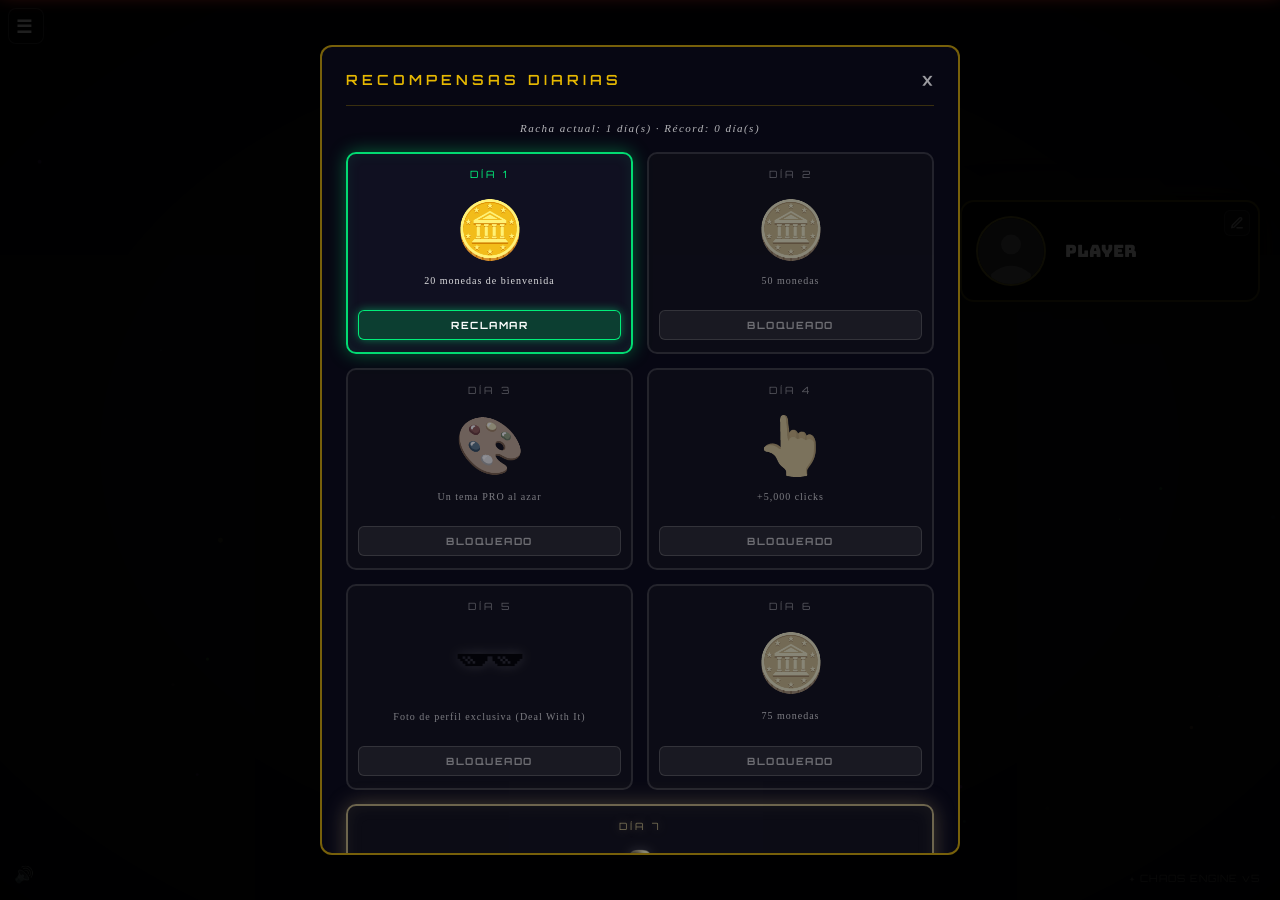
==== index.html @ d7ad72a8 "revert(pwa): vuelve el self-heal a su forma simple, mantiene guard de build-token en el SW" ====
<!DOCTYPE html>

<html lang="es"><head>

<meta charset="UTF-8">

<meta name="viewport" content="width=device-width, initial-scale=1.0">

<title>Chaos Button</title>

<link rel="preconnect" href="https://fonts.googleapis.com">

<link rel="preconnect" href="https://fonts.gstatic.com" crossorigin="">

<link href="https://fonts.googleapis.com/css2?family=Bungee&amp;family=Monoton&amp;family=Rubik+Glitch&amp;family=Sixtyfour&amp;family=Honk&amp;family=Jersey+10&amp;family=Micro+5&amp;family=Nabla&amp;family=Orbitron:wght@400;600;900&amp;family=Press+Start+2P&amp;family=Rubik+Burned&amp;family=Smooch+Sans:wght@900&amp;family=Tilt+Prism&amp;family=UnifrakturMaguntia&amp;family=Dancing+Script:wght@400;700&amp;family=Great+Vibes&amp;family=Creepster&amp;family=Bowlby+One&amp;family=Black+Ops+One&amp;display=swap" rel="stylesheet">

<link rel="stylesheet" href="styles.css?v=57-rutas-final">
<link rel="icon" href="assets/logo.jpg?v=57-rutas-final" type="image/jpeg">
<link rel="manifest" href="manifest.json">
<meta name="theme-color" content="#ff0055">
<meta name="apple-mobile-web-app-capable" content="yes">
<meta name="apple-mobile-web-app-status-bar-style" content="black-translucent">
<meta name="apple-mobile-web-app-title" content="Chaos">
<link rel="apple-touch-icon" href="assets/icons/icon-192.png">
<script>
// Self-healing SW cache: when ?v= changes, nuke old caches and unregister
// any leftover SW before registering the new one. This makes hard-refresh
// unnecessary after every deploy.
(function() {
  var CURRENT_BUILD = "57-rutas-final";  // must match the sw.js?v= below
  var savedBuild = null;
  try { savedBuild = localStorage.getItem("chaosBuildId"); } catch (e) {}
  if (savedBuild && savedBuild !== CURRENT_BUILD && "serviceWorker" in navigator) {
    navigator.serviceWorker.getRegistrations().then(function(regs) {
      regs.forEach(function(r) { r.unregister(); });
    });
    if (window.caches && caches.keys) {
      caches.keys().then(function(keys) {
        keys.forEach(function(k) { caches.delete(k); });
      });
    }
  }
  try { localStorage.setItem("chaosBuildId", CURRENT_BUILD); } catch (e) {}
})();
</script>
<script>
  if ("serviceWorker" in navigator) {
    window.addEventListener("load", function() {
        navigator.serviceWorker.register("sw.js?v=57-rutas-final", { updateViaCache: "none" }).then(function(reg) {
        console.log("[PWA] Service Worker registered:", reg.scope);

        // Aggressive update strategy: detect new SW and force activation
        function trackInstalling(worker) {
          worker.addEventListener("statechange", function() {
            if (worker.state === "installed" && navigator.serviceWorker.controller) {
              console.log("[PWA] New SW installed, sending SKIP_WAITING");
              worker.postMessage({ type: "SKIP_WAITING" });
            }
          });
        }

        if (reg.waiting) trackInstalling(reg.waiting);
        if (reg.installing) trackInstalling(reg.installing);
        reg.addEventListener("updatefound", function() {
          if (reg.installing) trackInstalling(reg.installing);
        });

        // Force check for updates every 60 seconds
        setInterval(function() { reg.update(); }, 60000);

        // Reload once the new SW has taken control
        var refreshing = false;
        navigator.serviceWorker.addEventListener("controllerchange", function() {
          if (refreshing) return;
          refreshing = true;
          console.log("[PWA] Controller changed, reloading");
          window.location.reload();
        });
      }).catch(function(err) {
        console.warn("[PWA] Service Worker registration failed:", err);
      });
    });
  }
</script>
</head>

<body>

<button id="menuToggle" aria-label="Abrir menú" aria-expanded="false" aria-controls="menuPanel">☰</button>

<div id="menuBackdrop" aria-hidden="true"></div>

<div id="menuPanel" role="dialog" aria-label="Menú principal">
  <div id="menuHeader">
    <span id="menuTitle">CHAOS</span>
    <button id="menuClose" aria-label="Cerrar menú">×</button>
  </div>
  <div id="menuList">
    <button class="menu-item menu-category" data-category="tienda" data-section="shop">
      <span class="menu-icon">🛒</span>
      <span class="menu-label">TIENDA</span>
    </button>
    <button class="menu-item menu-category" data-category="progreso" data-section="achievements">
      <span class="menu-icon">📈</span>
      <span class="menu-label">PROGRESO</span>
    </button>
    <button class="menu-item" data-section="daily-rewards">
      <span class="menu-icon">🎁</span>
      <span class="menu-label">DIARIAS</span>
      <span class="menu-state" id="menuDailyRewardsState"></span>
    </button>
    <button class="menu-item" data-section="paths">
      <span class="menu-icon">🗺️</span>
      <span class="menu-label">RUTAS</span>
      <span class="menu-state" id="menuPathsState"></span>
    </button>
    <button class="menu-item" data-section="profile">
      <span class="menu-icon">??</span>
      <span class="menu-label">PERFIL</span>
    </button>
    <button class="menu-item" data-section="info">
      <span class="menu-icon">ℹ️</span>
      <span class="menu-label">INFO</span>
    </button>
    <div id="menuSubList"></div>
  </div>
  <div id="menuFooter">
    <span id="menuStats">0 CLICKS · 0 🪙</span>
  </div>
</div>





<canvas id="particles-canvas"></canvas>

<div class="vignette"></div>



<div class="content">

  <div id="chaos100CounterWrap" class="chaos-100-counter" title="Veces que llegaste a 100% caos">

    <span id="chaos100Icon">🔥</span>

    <span id="chaos100Label">100% CAOS ALCANZADO</span>

    <span id="chaos100Number">0</span>

    <span id="chaos100Suffix">veces</span>

  </div>

  <div id="boostCounter">

    <span id="boostCounterIcon">⚡</span>

    <span id="boostCounterLabel">BOOSTS ACTIVADOS</span>

    <span id="boostCounterNumber">0</span>

  </div>

  <div id="statsRow">

    <div id="coinDisplay" class="">

      <span id="coinIcon"></span>

      <span id="coinNumber">0</span>

    </div>

    <div id="clickCounter">

      <span id="clickCounterLabel">CLICKS</span>

      <span id="clickCounterNumber">0</span>

    </div>

  </div>

  <div id="boostBarWrap">

    <div class="boost-bar-track" id="boostBarTrack">

      <div class="boost-bar-fill" id="boostBar"></div>

      <div class="boost-bar-label" id="boostBarLabel"></div>

    </div>

    <div class="boost-bar-percent" id="boostBarPercent">0%</div>

  </div>

  <div class="chaos-meter">

    <span>Caos</span>

    <div class="chaos-bar-track">

      <div class="chaos-bar-fill" id="chaosBar"></div>

    </div>

    <span id="chaosLevel">0%</span>

  </div>



  <h1 id="title">CHAOS<br>BUTTON</h1>



  <button id="chaosBtn" aria-label="Desencadenar caos">DESENCADENAR</button>



  <div id="log">Sistema estable. El caos aguarda.</div>

</div>



<div class="credits">✦ CHAOS ENGINE v5</div>



<!-- toggleUnlocked removed - now in menu -->



<div id="unlockedPanel">

  <div id="unlockedPanelTitle">FRAGMENTOS DE CONOCIMIENTO</div>

  <div id="unlockedCount">0 / 47</div>

  <div id="unlockedList"></div>

</div>



<!-- toggleShop removed - now in menu -->



<!-- toggleRoulette removed - now in menu -->



<div id="rouletteModal" class="roulette-modal">

  <div class="roulette-card">

    <button class="roulette-close" id="rouletteClose" aria-label="Cerrar ruleta">×</button>

    <div class="roulette-title">🎰 RULETA</div>

    <div class="roulette-pointer">▼</div>

    <div class="roulette-wheel-wrap">

      <svg viewBox="0 0 300 300" class="roulette-wheel" id="rouletteWheel">

        <g id="rouletteWheelInner"></g>

      </svg>

      <div class="roulette-center-logo">CHAOS</div>

    </div>

    <div class="roulette-info">

      <div class="roulette-cost"><span id="rouletteCost">50</span> 🪙</div>

      <div class="roulette-req"><span id="rouletteReq">1.5K</span> clicks mínimos</div>

    </div>

    <button class="roulette-spin-btn" id="rouletteSpinBtn" aria-label="Girar la ruleta">GIRAR</button>

    <div class="roulette-result" id="rouletteResult"></div>

  </div>

</div>



<div id="collectibleFullscreen" class="collectible-fullscreen">

  <button class="collectible-fullscreen-close" id="collectibleFullscreenClose" aria-label="Cerrar">×</button>

  <div class="collectible-fullscreen-content">

    <img class="collectible-fullscreen-img" id="collectibleFullscreenImg" alt="">

    <div class="collectible-fullscreen-name" id="collectibleFullscreenName"></div>

    <div class="collectible-fullscreen-tier" id="collectibleFullscreenTier"></div>

    <div class="collectible-fullscreen-desc" id="collectibleFullscreenDesc"></div>

  </div>

</div>



<div id="shopPanel">

  <div id="shopPanelHeader">

    <div id="shopPanelTitle">TIENDA</div>

    <div style="display:flex;align-items:center;gap:10px;">

      <div id="shopBalance"><span id="shopIcon"></span><span id="shopBalanceNum">0</span></div>

      <button id="shopClose" aria-label="Cerrar tienda">×</button>

    </div>

  </div>

  <div id="shopCategoryTitle">FOTOS DE PERFIL</div>

  <div id="shopTabs"></div>
  <div id="shopList"></div>

</div>



<!-- toggleCollection removed - now in menu -->



<!-- toggleAchievements removed - now in menu -->



<div id="collectionPanel" class="">

  <div id="collectionPanelHeader">

    <div id="collectionPanelTitle">COLECCION</div>

    <div style="display:flex;align-items:center;gap:12px;">

      <div id="collectionCount">0 / 3 · 0 / 5</div>

      <button id="collectionClose" aria-label="Cerrar colección">×</button>

    </div>

  </div>

  <div id="collectionList"></div>

</div>



<button id="soundToggle" title="Silenciar/Activar sonido" aria-label="Silenciar o activar sonido">

  <span id="soundIcon">🔊</span>

</button>



<div id="profileBar">

  <button id="profileEdit" title="Editar nombre" aria-label="Editar nombre de perfil">

    <svg width="14" height="14" viewBox="0 0 24 24" fill="none" stroke="currentColor" stroke-width="2.5" stroke-linecap="round" stroke-linejoin="round">

      <path d="M12 20h9"></path>

      <path d="M16.5 3.5a2.121 2.121 0 0 1 3 3L7 19l-4 1 1-4L16.5 3.5z"></path>

    </svg>

  </button>

  <div id="profilePhotoWrap">

    <img id="profilePhoto" alt="Foto de perfil">

  </div>

  <div id="profileInfo">

    <div id="profilePathTitle" style="display:none"></div>
    <div id="profileName" spellcheck="false" style="font-family: GameOfSquids, fantasy;">Player</div>

    <div id="profileSlogan"></div>

  </div>

</div>



<div id="factPanel">

    <div id="factTitle">FRAGMENTO DE CONOCIMIENTO</div>

  <div id="factText"></div>

</div>






<div id="boostBanner">

  <div class="boost-banner-title">⚡ BOOST x2 ⚡</div>

  <div class="boost-banner-sub" id="boostBannerSub">+25 monedas · 10 segundos</div>

</div>



<div id="repetidoMsg">REPETIDO</div>



<div id="achievementsPanel" class="">

  <div id="achievementsHeader">

    <div id="achievementsTitle">LOGROS</div>

    <div style="display:flex;align-items:center;gap:12px;">

      <div id="achievementsCount">0 / 25</div>

      <button id="achievementsClose" aria-label="Cerrar logros">&times;</button>

    </div>

  </div>

  <div id="achievementsList"></div>

</div>



<div id="achievementNotification" class="">

  <img id="achievementNotifImg" src="" alt="">

  <div id="achievementNotifInfo">

    <div id="achievementNotifTier">🥉</div>

    <div id="achievementNotifName"></div>

    <div id="achievementNotifDesc"></div>

  </div>

</div>



<script src="app.js?v=57-rutas-final" defer></script>





<div id="memoryPanel" role="dialog" aria-label="Panel de memoria">
  <div id="memoryPanelHeader">
    <span id="memoryPanelTitle">MEMORIA</span>
    <span id="memoryProgress">0 / 11</span>
    <button id="memoryPanelClose" aria-label="Cerrar memoria">×</button>
  </div>
  <div id="memoryList"></div>
</div>

<div id="memoryFragment" aria-hidden="true">
  <div id="memoryFragmentInner">
    <div id="memoryFragmentNumber">#1</div>
    <div id="memoryFragmentText"></div>
    <button id="memoryFragmentClose" aria-label="Cerrar">✕</button>
  </div>
</div>

<div id="memoryFinal" aria-hidden="true">
  <div id="memoryFinalInner">
    <div id="memoryFinalTitle">EL ÚLTIMO HUMANO</div>
    <div id="memoryFinalSubtitle">8 de 8 fragmentos encontrados</div>
    <div id="memoryFinalList"></div>
    <button id="memoryFinalClose" aria-label="Cerrar">Cerrar</button>
  </div>
</div>

<div id="infoPanel" role="dialog" aria-label="Información del creador">
  <div id="infoPanelInner">
    <div id="infoPanelHeader">
      <span id="infoPanelTitle">CHAOS BUTTON</span>
      <button id="infoPanelClose" class="panel-close" aria-label="Cerrar información">×</button>
    </div>
    <div id="infoPanelContent">
      <p class="info-greeting">¡Hola!</p>
      <p>He aquí <strong>Álvaro Ortega Castro</strong>. Esta idea solo empezó siendo un proyecto de pasatiempo; un botón que hiciera caos. Porque, amig@ mio, caos es mi forma de ser. Caos me define. Fue escalando y escalando y surgieron varios abandonos temporales, en un momento habían tantos bugs... Pero seguí. Así que, por ahora, seguiré con ideas y otros proyectos a parte.</p>
      <p>Si me demoro metiendo contenido, recuerden; nunca fue un adiós, fue un: "hasta luego, soldado"</p>
      <div class="info-credits">
        <h3>CRÉDITOS</h3>
        <p>Créditos a <strong>DeepSeek</strong> y a <strong>Minimax</strong> por hacer el código, sin ellos no hubiese juego.</p>
        <p>También a mi papá, <strong>Yarán Ortega</strong>, por dame ideas y meterme a esto del vibe-coding.</p>
        <p>Créditos a mi mamá, <strong>Mileydis Castro</strong>, por apoyarme.</p>
        <p>Por supuesto a mi familia, y también a mis neuronas, por seguir vivas.</p>
      </div>
      <p class="info-gratitude">Pero sobre todo, debo darte las gracias a ti...</p>
      <p class="info-thanks">¡Gracias por jugar Chaos Button!</p>
    </div>
  </div>
</div>

<div id="statsPanel" role="dialog" aria-label="Estadísticas">
  <div id="statsPanelInner">
    <div id="statsPanelHeader">
      <span id="statsPanelTitle">ESTADÍSTICAS</span>
      <button id="statsPanelClose" class="panel-close" aria-label="Cerrar estadísticas">×</button>
    </div>
    <div id="statsPanelContent">
      <div class="stat-row"><span class="stat-label">Clicks totales</span><span class="stat-value" id="statClicks">0</span></div>
      <div class="stat-row"><span class="stat-label">Monedas actuales</span><span class="stat-value" id="statCoinsCurrent">0</span></div>
      <div class="stat-row"><span class="stat-label">Monedas totales</span><span class="stat-value" id="statCoinsTotal">0</span></div>
      <div class="stat-row"><span class="stat-label">Boosts activados</span><span class="stat-value" id="statBoosts">0</span></div>
      <div class="stat-row"><span class="stat-label">Veces al 100% caos</span><span class="stat-value" id="statHundred">0</span></div>
      <div class="stat-row"><span class="stat-label">Logros</span><span class="stat-value" id="statAchievements">0 / 25</span></div>
      <div class="stat-row stat-trueending" id="statTrueEndingRow">
        <span class="stat-label">True Ending</span>
        <span class="stat-value" id="statTrueEnding">NO</span>
      </div>
    </div>
  </div>
</div>
<div id="bossArena" class="boss-arena-body" style="display:none">
  <div id="bossArenaRoot">
    <div id="bossArenaHeader">
      <div id="bossName">BOSS</div>
      <div id="bossTimer">25</div>
    </div>
    <div id="bossHpBar">
      <div id="bossHpFill"></div>
      <div id="bossHpText">0 / 0</div>
    </div>
    <div id="bossImageWrap">
      <img id="bossImage" src="assets/boss.jpg" alt="Chaos God">
      <div id="bossImageOverlay"></div>
    </div>
    <button id="bossAttackBtn" aria-label="Atacar">
      <span id="bossAttackText">CLIQUEÁ PARA ATACAR</span>
    </button>
    <div id="bossMessage"></div>
    <div id="bossWeapons" class="boss-weapons"></div>
  </div>
  <audio id="bossMusic" loop preload="auto"></audio>
</div>
<script src="boss.js?v=57-rutas-final" defer></script>

<div id="collectiblesPanel" role="dialog" aria-label="Coleccionables">
  <div id="collectiblesPanelInner">
    <div id="collectiblesPanelHeader">
      <span id="collectiblesPanelTitle">COLECCIONABLES</span>
      <button id="collectiblesPanelClose" class="panel-close" aria-label="Cerrar coleccionables">×</button>
    </div>
    <div id="collectiblesPanelContent"></div>
  </div>
</div>

<div id="arsenalPanel" role="dialog" aria-label="Arsenal">
  <div id="arsenalPanelInner">
    <div id="arsenalPanelHeader">
      <span id="arsenalPanelTitle">ARSENAL</span>
      <button id="arsenalPanelClose" class="panel-close" aria-label="Cerrar arsenal">×</button>
    </div>
    <div id="arsenalPanelContent"></div>
  </div>
</div>

<div id="dailyRewardsPanel" role="dialog" aria-label="Recompensas diarias">
  <div id="dailyRewardsPanelInner">
    <div id="dailyRewardsPanelHeader">
      <span id="dailyRewardsPanelTitle">RECOMPENSAS DIARIAS</span>
      <button id="dailyRewardsPanelClose" class="panel-close" aria-label="Cerrar recompensas diarias">×</button>
    </div>
    <div id="dailyRewardsStreakInfo"></div>
    <div id="dailyRewardsGrid" class="daily-rewards-grid"></div>
  </div>
</div>

<div id="pathsPanel" role="dialog" aria-label="Rutas">
  <div id="pathsPanelInner">
    <div id="pathsPanelHeader">
      <span id="pathsPanelTitle">RUTAS</span>
      <button id="pathsPanelClose" class="panel-close" aria-label="Cerrar rutas">×</button>
    </div>
    <div id="pathsXpBar"></div>
    <div id="pathsList"></div>
  </div>
</div>
</body></html>
---- styles.css ----
﻿
  @font-face {
    font-family: 'KittyKatt';
    src: url('assets/fonts/KittyKatt.ttf') format('truetype');
    font-display: swap;
  }
  @font-face {
    font-family: 'StrangerThings';
    src: url('assets/fonts/StrangerThings-Outlined.ttf') format('truetype');
    font-display: swap;
  }
  @font-face {
    font-family: 'BenguiatBold';
    src: url('assets/fonts/Benguiat-Bold.ttf') format('truetype');
    font-display: swap;
  }
  @font-face {
    font-family: 'GameOfSquids';
    src: url('assets/fonts/GameOfSquids.ttf') format('truetype');
    font-display: swap;
  }
  *, *::before, *::after { box-sizing: border-box; }

  /* ========================= */
  /* THEME VARIABLES            */
  /* ========================= */
  :root {
    /* Primary palette - used for buttons, headings, accents */
    --primary: #ff0055;
    --primary-rgb: 255, 0, 85;
    --secondary: #ffcc00;
    --secondary-rgb: 255, 204, 0;
    --accent: #00ff88;
    --accent-rgb: 0, 255, 136;

    /* Backgrounds */
    --bg-dark: #0a0a0f;
    --bg-dark-rgb: 10, 10, 15;
    --bg-deep: rgba(0, 0, 0, 0.85);
    --bg-deep-rgb: 0, 0, 0;

    /* Glows */
    --glow-primary: rgba(var(--secondary-rgb), 0.4);
    --glow-secondary: rgba(255, 0, 85, 0.6);

    /* Text */
    --text-primary: white;
    --text-muted: rgba(255, 255, 255, 0.6);
    --text-dim: rgba(255, 255, 255, 0.3);

    /* Borders */
    --border-subtle: rgba(255, 255, 255, 0.1);
    --border-accent: rgba(var(--secondary-rgb), 0.2);

    /* Button gradient - CAOS theme is full rainbow */
    --button-gradient: linear-gradient(90deg, #ff0055, #ffcc00, #00ff88, #aa00ff, #ff0055);

    /* Special: theme tier (0 = free, 1 = 10 coins, 2 = 50 coins "pro") */
    --theme-tier: 0;
  }

  /* ========================= */
  /* THEME: CAOS (default)      */
  /* ========================= */
  /* (uses :root defaults above) */

  /* ========================= */
  /* THEME: MATRIX               */
  /* ========================= */
  [data-theme="matrix"] {
    --primary: #00ff41;
    --primary-rgb: 0, 255, 65;
    --secondary: #003b00;
    --secondary-rgb: 0, 59, 0;
    --accent: #00cc33;
    --accent-rgb: 0, 204, 51;
    --bg-dark: #000000;
    --bg-dark-rgb: 0, 0, 0;
    --bg-deep: rgba(0, 0, 0, 0.92);
    --glow-primary: rgba(0, 255, 65, 0.45);
    --glow-secondary: rgba(0, 255, 65, 0.6);
    --text-primary: #00ff41;
    --text-muted: rgba(0, 255, 65, 0.7);
    --text-dim: rgba(0, 255, 65, 0.4);
    --border-subtle: rgba(0, 255, 65, 0.15);
    --border-accent: rgba(0, 255, 65, 0.35);
    
    --button-gradient: linear-gradient(90deg, #00ff41, #003b00, #00cc33, #003b00, #00ff41);
    --theme-tier: 1;
  }

  /* ========================= */
  /* THEME: HELLFIRE             */
  /* ========================= */
  [data-theme="hellfire"] {
    --primary: #ff3300;
    --primary-rgb: 255, 51, 0;
    --secondary: #ff9900;
    --secondary-rgb: 255, 153, 0;
    --accent: #ffcc00;
    --accent-rgb: 255, 204, 0;
    --bg-dark: #1a0500;
    --bg-dark-rgb: 26, 5, 0;
    --bg-deep: rgba(20, 5, 0, 0.92);
    --glow-primary: rgba(255, 51, 0, 0.5);
    --glow-secondary: rgba(255, 153, 0, 0.55);
    --text-primary: #ffe5cc;
    --text-muted: rgba(255, 153, 0, 0.7);
    --text-dim: rgba(255, 153, 0, 0.4);
    --border-subtle: rgba(255, 80, 0, 0.15);
    --border-accent: rgba(255, 80, 0, 0.35);
    
    --button-gradient: linear-gradient(90deg, #ff3300, #ff9900, #ffcc00, #ff9900, #ff3300);
    --theme-tier: 1;
  }

  /* ========================= */
  /* THEME: OCEAN                */
  /* ========================= */
  [data-theme="ocean"] {
    --primary: #39cccc;
    --primary-rgb: 57, 204, 204;
    --secondary: #0074d9;
    --secondary-rgb: 0, 116, 217;
    --accent: #7fdbff;
    --accent-rgb: 127, 219, 255;
    --bg-dark: #001f3f;
    --bg-dark-rgb: 0, 31, 63;
    --bg-deep: rgba(0, 20, 40, 0.92);
    --glow-primary: rgba(57, 204, 204, 0.45);
    --glow-secondary: rgba(0, 116, 217, 0.55);
    --text-primary: #e0f7ff;
    --text-muted: rgba(127, 219, 255, 0.7);
    --text-dim: rgba(127, 219, 255, 0.4);
    --border-subtle: rgba(57, 204, 204, 0.15);
    --border-accent: rgba(57, 204, 204, 0.35);
    
    --button-gradient: linear-gradient(90deg, #39cccc, #001f3f, #7fdbff, #001f3f, #39cccc);
    --theme-tier: 1;
  }

  /* ========================= */
  /* THEME: TOXIC                */
  /* ========================= */
  [data-theme="toxic"] {
    --primary: #ccff00;
    --primary-rgb: 204, 255, 0;
    --secondary: #76ff03;
    --secondary-rgb: 118, 255, 3;
    --accent: #ffff00;
    --accent-rgb: 255, 255, 0;
    --bg-dark: #0a1500;
    --bg-dark-rgb: 10, 21, 0;
    --bg-deep: rgba(10, 21, 0, 0.92);
    --glow-primary: rgba(204, 255, 0, 0.45);
    --glow-secondary: rgba(118, 255, 3, 0.55);
    --text-primary: #f0ffd0;
    --text-muted: rgba(204, 255, 0, 0.7);
    --text-dim: rgba(204, 255, 0, 0.4);
    --border-subtle: rgba(204, 255, 0, 0.15);
    --border-accent: rgba(204, 255, 0, 0.35);
    
    --button-gradient: linear-gradient(90deg, #ccff00, #76ff03, #ffff00, #76ff03, #ccff00);
    --theme-tier: 1;
  }

  /* ========================= */
  /* THEME: CYBERPUNK            */
  /* ========================= */
  [data-theme="cyberpunk"] {
    --primary: #ff00ff;
    --primary-rgb: 255, 0, 255;
    --secondary: #00ffff;
    --secondary-rgb: 0, 255, 255;
    --accent: #ffeb3b;
    --accent-rgb: 255, 235, 59;
    --bg-dark: #0a0014;
    --bg-dark-rgb: 10, 0, 20;
    --bg-deep: rgba(15, 0, 25, 0.92);
    --glow-primary: rgba(255, 0, 255, 0.5);
    --glow-secondary: rgba(0, 255, 255, 0.55);
    --text-primary: #ffffff;
    --text-muted: rgba(255, 0, 255, 0.7);
    --text-dim: rgba(0, 255, 255, 0.5);
    --border-subtle: rgba(255, 0, 255, 0.15);
    --border-accent: rgba(255, 0, 255, 0.35);
    
    --button-gradient: linear-gradient(90deg, #ff00ff, #00ffff, #ffeb3b, #00ffff, #ff00ff);
    --theme-tier: 1;
  }

  /* ========================= */
  /* THEME: SUNSET               */
  /* ========================= */
  [data-theme="sunset"] {
    --primary: #ff6b35;
    --primary-rgb: 255, 107, 53;
    --secondary: #ff2975;
    --secondary-rgb: 255, 41, 117;
    --accent: #ffb627;
    --accent-rgb: 255, 182, 39;
    --bg-dark: #2a0a1f;
    --bg-dark-rgb: 42, 10, 31;
    --bg-deep: rgba(35, 10, 25, 0.92);
    --glow-primary: rgba(255, 107, 53, 0.5);
    --glow-secondary: rgba(255, 41, 117, 0.5);
    --text-primary: #ffe5d0;
    --text-muted: rgba(255, 182, 39, 0.7);
    --text-dim: rgba(255, 107, 53, 0.4);
    --border-subtle: rgba(255, 107, 53, 0.15);
    --border-accent: rgba(255, 107, 53, 0.35);
    
    --button-gradient: linear-gradient(90deg, #ff6b35, #ff2975, #ffb627, #ff2975, #ff6b35);
    --theme-tier: 1;
  }

  /* ========================= */
  /* THEME: VOID (PRO - 50 coins) */
  /* ========================= */
  [data-theme="void"] {
    --primary: #b026ff;
    --primary-rgb: 176, 38, 255;
    --secondary: #00f0ff;
    --secondary-rgb: 0, 240, 255;
    --accent: #ff00aa;
    --accent-rgb: 255, 0, 170;
    --bg-dark: #050008;
    --bg-dark-rgb: 5, 0, 8;
    --bg-deep: rgba(10, 0, 20, 0.95);
    --glow-primary: rgba(176, 38, 255, 0.6);
    --glow-secondary: rgba(0, 240, 255, 0.55);
    --text-primary: #e0d0ff;
    --text-muted: rgba(0, 240, 255, 0.75);
    --text-dim: rgba(176, 38, 255, 0.45);
    --border-subtle: rgba(176, 38, 255, 0.2);
    --border-accent: rgba(176, 38, 255, 0.5);
    
    --button-gradient: linear-gradient(90deg, #b026ff, #00f0ff, #ff00aa, #00f0ff, #b026ff);
    --theme-tier: 2;
  }

  /* ========================= */
  /* THEME: GOLD RUSH (PRO)      */
  /* ========================= */
  [data-theme="gold"] {
    --primary: #ffd700;
    --primary-rgb: 255, 215, 0;
    --secondary: #ffaa00;
    --secondary-rgb: 255, 170, 0;
    --accent: #fff8b0;
    --accent-rgb: 255, 248, 176;
    --bg-dark: #1a0f00;
    --bg-dark-rgb: 26, 15, 0;
    --bg-deep: rgba(25, 15, 0, 0.92);
    --glow-primary: rgba(var(--secondary-rgb), 0.6);
    --glow-secondary: rgba(255, 170, 0, 0.5);
    --text-primary: #fff8dc;
    --text-muted: rgba(var(--secondary-rgb), 0.75);
    --text-dim: rgba(255, 170, 0, 0.45);
    --border-subtle: rgba(var(--secondary-rgb), 0.2);
    --border-accent: rgba(var(--secondary-rgb), 0.5);
    
    --button-gradient: linear-gradient(90deg, #ffd700, #ffaa00, #fff8b0, #ffaa00, #ffd700);
    --theme-tier: 2;
  }

  /* ========================= */
  /* THEME: BLOOD MOON (PRO)     */
  /* ========================= */
  [data-theme="blood"] {
    --primary: #dc143c;
    --primary-rgb: 220, 20, 60;
    --secondary: #8b0000;
    --secondary-rgb: 139, 0, 0;
    --accent: #ff1744;
    --accent-rgb: 255, 23, 68;
    --bg-dark: #0a0000;
    --bg-dark-rgb: 10, 0, 0;
    --bg-deep: rgba(20, 0, 0, 0.95);
    --glow-primary: rgba(220, 20, 60, 0.65);
    --glow-secondary: rgba(139, 0, 0, 0.6);
    --text-primary: #ffe0e0;
    --text-muted: rgba(255, 23, 68, 0.75);
    --text-dim: rgba(139, 0, 0, 0.5);
    --border-subtle: rgba(220, 20, 60, 0.2);
    --border-accent: rgba(220, 20, 60, 0.5);

    --button-gradient: linear-gradient(90deg, #dc143c, #8b0000, #ff1744, #8b0000, #dc143c);
    --theme-tier: 2;
  }

  /* ========================= */
  /* THEME: NEON (PRO - RUTA II)  */
  /* ========================= */
  [data-theme="neon"] {
    --primary: #ff00e5;
    --primary-rgb: 255, 0, 229;
    --secondary: #00ffe0;
    --secondary-rgb: 0, 255, 224;
    --accent: #ffea00;
    --accent-rgb: 255, 234, 0;
    --bg-dark: #04010a;
    --bg-dark-rgb: 4, 1, 10;
    --bg-deep: rgba(12, 0, 24, 0.95);
    --glow-primary: rgba(255, 0, 229, 0.65);
    --glow-secondary: rgba(0, 255, 224, 0.6);
    --text-primary: #ffe6fb;
    --text-muted: rgba(0, 255, 224, 0.8);
    --text-dim: rgba(255, 0, 229, 0.5);
    --border-subtle: rgba(255, 0, 229, 0.2);
    --border-accent: rgba(0, 255, 224, 0.5);

    --button-gradient: linear-gradient(90deg, #ff00e5, #00ffe0, #ffea00, #00ffe0, #ff00e5);
    --theme-tier: 2;
  }

  /* ========================= */
  /* THEME: GLITCH (PRO - RUTA IV) */
  /* ========================= */
  [data-theme="glitch"] {
    --primary: #00ff9d;
    --primary-rgb: 0, 255, 157;
    --secondary: #ff00ff;
    --secondary-rgb: 255, 0, 255;
    --accent: #00e5ff;
    --accent-rgb: 0, 229, 255;
    --bg-dark: #00110a;
    --bg-dark-rgb: 0, 17, 10;
    --bg-deep: rgba(0, 20, 14, 0.95);
    --glow-primary: rgba(0, 255, 157, 0.6);
    --glow-secondary: rgba(255, 0, 255, 0.55);
    --text-primary: #dcffe9;
    --text-muted: rgba(255, 0, 255, 0.8);
    --text-dim: rgba(0, 255, 157, 0.45);
    --border-subtle: rgba(0, 255, 157, 0.2);
    --border-accent: rgba(255, 0, 255, 0.5);

    --button-gradient: linear-gradient(90deg, #00ff9d, #ff00ff, #00e5ff, #ff00ff, #00ff9d);
    --theme-tier: 2;
  }

  /* ========================= */
  /* THEME: PRECIPITACION (RUTA IV) */
  /* ========================= */
  [data-theme="precipitacion"] {
    --primary: #4fc3f7;
    --primary-rgb: 79, 195, 247;
    --secondary: #0288d1;
    --secondary-rgb: 2, 136, 209;
    --accent: #b3e5fc;
    --accent-rgb: 179, 229, 252;
    --bg-dark: #001018;
    --bg-dark-rgb: 0, 16, 24;
    --bg-deep: rgba(0, 18, 28, 0.95);
    --glow-primary: rgba(79, 195, 247, 0.6);
    --glow-secondary: rgba(2, 136, 209, 0.5);
    --text-primary: #e1f5fe;
    --text-muted: rgba(179, 229, 252, 0.8);
    --text-dim: rgba(79, 195, 247, 0.45);
    --border-subtle: rgba(79, 195, 247, 0.2);
    --border-accent: rgba(2, 136, 209, 0.5);

    --button-gradient: linear-gradient(90deg, #4fc3f7, #0288d1, #b3e5fc, #0288d1, #4fc3f7);
    --theme-tier: 2;
  }

  /* Visible focus ring for keyboard users (a11y). Do not remove unless replaced with an equivalent custom ring. */
  :focus-visible {
    outline: 2px solid rgba(var(--secondary-rgb), 0.9);
    outline-offset: 2px;
    border-radius: 4px;
  }

  body {
    margin: 0;
    height: 100vh;
    display: flex;
    flex-direction: column;
    justify-content: center;
    align-items: center;
    background: var(--bg-dark);
    color: var(--text-primary);
    overflow: hidden;
    position: relative;
    transition: background 0.3s ease;
    font-family: "Orbitron", monospace;
  }

  #particles-canvas {
    position: fixed; top: 0; left: 0;
    width: 100%; height: 100%;
    z-index: 0; pointer-events: none;
  }

  .vignette {
    position: fixed; top: 0; left: 0;
    width: 100%; height: 100%;
    z-index: 1; pointer-events: none;
    background: radial-gradient(ellipse at center, transparent 50%, rgba(0,0,0,0.7) 100%);
  }

  .content {
    position: relative; z-index: 2;
    display: flex; flex-direction: column;
    align-items: center; gap: 24px;
  }

  .chaos-meter {
    display: flex;
    align-items: center;
    justify-content: center;
    gap: 10px;
    font-size: 12px;
    letter-spacing: 2px;
    text-transform: uppercase;
    opacity: 0.5;
    transition: opacity 0.3s;
    width: min(90vw, 320px);
    max-width: 100%;
    box-sizing: border-box;
  }
  .chaos-meter:hover { opacity: 1; }

  .chaos-bar-track {
    flex: 1 1 auto;
    min-width: 0;
    height: 8px;
    background: rgba(255,255,255,0.12);
    border-radius: 4px;
    overflow: hidden;
    position: relative;
  }
  .chaos-bar-fill {
    height: 100%;
    width: 0%;
    min-width: 0;
    border-radius: 4px;
    background: linear-gradient(90deg, var(--accent), var(--secondary), var(--primary), var(--secondary));
    transition: width 0.3s ease;
    display: block;
    position: relative;
    overflow: hidden;
  }
  /* The chaos level text and "Caos" label need explicit min-width: 0 in flex */
  .chaos-meter > span {
    flex-shrink: 0;
    min-width: 0;
  }

  h1 {
    margin: 0;
    font-size: clamp(2rem, 8vw, 5rem);
    text-align: center;
    transition: all 0.3s ease;
    text-shadow: 0 0 20px currentColor, 0 0 40px currentColor;
    cursor: default; line-height: 1.2;
  }

  h1.glitching { animation: glitchText 0.2s ease 2; }
  @keyframes glitchText {
    0% { transform: translate(0); }
    25% { transform: translate(-4px, 2px) skewX(6deg); }
    50% { transform: translate(4px, -2px) skewX(-4deg); }
    75% { transform: translate(-2px, -2px) skewX(3deg); }
    100% { transform: translate(0); }
  }

  button {
    padding: 20px 48px;
    font-size: 18px;
    font-family: "Orbitron", monospace;
    border: 2px solid rgba(255,255,255,0.3);
    border-radius: 12px;
    cursor: pointer;
    color: white;
    font-weight: 900;
    text-transform: uppercase;
    letter-spacing: 4px;
    user-select: none;
    position: relative; z-index: 1;
    background: var(--button-gradient, linear-gradient(90deg, var(--primary), var(--secondary), var(--accent), var(--secondary), var(--primary)));
    background-size: 300% 100%;
    animation: rgbShift 2s linear infinite;
    transition: transform 0.15s ease, box-shadow 0.15s ease;
  }
  @keyframes rgbShift {
    0% { background-position: 0% 50%; }
    100% { background-position: 300% 50%; }
  }
  button:hover { transform: scale(1.05); box-shadow: 0 0 40px var(--primary); }
  button:active { transform: scale(0.95); }

  #log {
    max-width: 500px; text-align: center;
    font-size: 14px; opacity: 0.6;
    transition: all 0.3s ease; line-height: 1.6;
    min-height: 44px; padding: 8px 16px;
    border-radius: 8px;
    background: rgba(255,255,255,0.03);
    border: 1px solid rgba(255,255,255,0.05);
  }
  #log.panicked { animation: logPanic 0.12s ease 4; }
  @keyframes logPanic {
    0%, 100% { transform: translateX(0); }
    25% { transform: translateX(-5px); }
    75% { transform: translateX(5px); }
  }

  .screen-shake { animation: shake 0.15s ease; }
  @keyframes shake {
    0%, 100% { transform: translate(0, 0); }
    20% { transform: translate(-4px, 3px); }
    40% { transform: translate(4px, -3px); }
    60% { transform: translate(-3px, -3px); }
    80% { transform: translate(3px, 3px); }
  }

  .chromatic-aberration { animation: chromaticShift 0.12s ease 3; }
  @keyframes chromaticShift {
    0%, 100% { text-shadow: 2px 0 var(--primary), -2px 0 var(--secondary); }
    50% { text-shadow: -3px 0 var(--primary), 3px 0 var(--secondary), 0 0 30px currentColor; }
  }

  .chaos-symbol {
    position: fixed; z-index: 3; pointer-events: none;
    font-size: 28px; opacity: 0;
    animation: floatUp 1.2s ease-out forwards;
  }
  @keyframes floatUp {
    0% { opacity: 1; transform: translateY(0) scale(0.5) rotate(0deg); filter: blur(0); }
    100% { opacity: 0; transform: translateY(-150px) scale(1.2) rotate(540deg); filter: blur(3px); }
  }

  .credits {
    position: fixed; bottom: 16px; right: 20px; z-index: 2;
    font-size: 10px; opacity: 0.25; letter-spacing: 1px;
    font-family: "Orbitron", monospace; transition: opacity 0.3s;
  }
.credits:hover { opacity: 0.7; }

/* ========================= */
/* FACT PANEL */
/* ========================= */

#factPanel {
  position: fixed;
  bottom: 30px;
  left: 30px;
  width: min(420px, 80vw);
  background: rgba(0,0,0,0.82);
  backdrop-filter: blur(10px);
  border: 2px solid rgba(255,255,255,0.15);
  border-radius: 18px;
  padding: 18px;
  z-index: 9999;
  color: white;
  box-shadow: 0 0 20px rgba(0,0,0,0.6), 0 0 40px rgba(255,255,255,0.08);
  transition: opacity 0.5s ease, transform 0.5s ease, visibility 0s 0.5s;
  opacity: 0;
  transform: translateY(20px);
  pointer-events: none;
  visibility: hidden;
}
#factPanel.visible {
  opacity: 1;
  transform: translateY(0);
  visibility: visible;
  transition: opacity 0.5s ease, transform 0.5s ease, visibility 0s 0s;
}
#factTitle {
  font-size: 12px;
  letter-spacing: 3px;
  opacity: 0.5;
  margin-bottom: 10px;
  font-family: "Orbitron", monospace;
}
#factText {
  font-size: 17px;
  line-height: 1.5;
  font-weight: bold;
  text-shadow: 0 0 8px rgba(255,255,255,0.15);
}
@media (max-width: 600px) {
  #factPanel {
    left: 50%;
    transform: translateX(-50%) translateY(20px);
    width: 90vw;
    bottom: 20px;
  }
  #factPanel.visible {
    transform: translateX(-50%) translateY(0);
  }
  #factText { font-size: 15px; }
}

/* ========================= */
/* UNLOCKED FACTS SIDEBAR */
/* ========================= */

#unlockedPanel {
  position: fixed;
  top: 0;
  right: 0;
  width: 280px;
  height: 100vh;
  background: rgba(0,0,0,0.75);
  backdrop-filter: blur(8px);
  border-left: 2px solid rgba(255,255,255,0.1);
  z-index: 500;
  overflow-y: auto;
  padding: 20px 16px;
  transform: translateX(100%);
  transition: transform 0.4s ease;
}
#unlockedPanel.open {
  transform: translateX(0);
}
#unlockedPanelTitle {
  font-size: 11px;
  letter-spacing: 3px;
  text-transform: uppercase;
  opacity: 0.4;
  margin-bottom: 16px;
  font-family: "Orbitron", monospace;
}
.unlocked-item {
  font-size: 12px;
  line-height: 1.5;
  margin-bottom: 12px;
  padding: 10px 12px;
  background: rgba(255,255,255,0.04);
  border-radius: 8px;
  border-left: 3px solid rgba(255,255,255,0.15);
  opacity: 0;
  transform: translateX(20px);
  transition: opacity 0.4s ease, transform 0.4s ease;
}
.unlocked-item.show {
  opacity: 0.85;
  transform: translateX(0);
}
.unlocked-item.knowledge-empty {
  opacity: 0.5;
  transform: none;
  font-style: italic;
  font-family: Georgia, serif;
  border-left-color: rgba(var(--secondary-rgb), 0.4);
  text-align: center;
  padding: 20px 14px;
}
#toggleUnlocked {
  position: fixed;
  top: 20px;
  right: 20px;
  z-index: 501;
  background: rgba(0,0,0,0.6);
  border: 1px solid rgba(255,255,255,0.2);
  border-radius: 8px;
  color: white;
  font-family: "Orbitron", monospace;
  font-size: 10px;
  letter-spacing: 2px;
  padding: 8px 14px;
  cursor: pointer;
  transition: all 0.2s ease;
}
#toggleUnlocked:hover {
  background: rgba(255,255,255,0.1);
  border-color: rgba(255,255,255,0.4);
}

#toggleCollection {
  position: fixed;
  top: 60px;
  right: 20px;
  z-index: 501;
  background: rgba(0,0,0,0.6);
  border: 1px solid rgba(255,255,255,0.2);
  border-radius: 8px;
  color: white;
  font-family: "Orbitron", monospace;
  font-size: 10px;
  letter-spacing: 2px;
  padding: 8px 14px;
  cursor: pointer;
  transition: all 0.2s ease;
}
#toggleCollection:hover {
  background: rgba(255,255,255,0.1);
  border-color: rgba(255,255,255,0.4);
}

#unlockedCount {
  font-size: 10px;
  opacity: 0.5;
  margin-bottom: 14px;
  font-family: "Orbitron", monospace;
  letter-spacing: 1px;
}

@media (max-width: 768px) {
  #unlockedPanel { width: 220px; }
}

/* ========================= */
/* COLLECTION PANEL */
/* ========================= */

#collectionPanel {
  position: fixed;
  bottom: 0;
  left: 0;
  right: 0;
  height: 280px;
  background: rgba(0,0,0,0.82);
  backdrop-filter: blur(10px);
  border-top: 2px solid rgba(255,255,255,0.12);
  z-index: 500;
  padding: 16px 24px;
  transform: translateY(100%);
  transition: transform 0.4s ease;
  display: flex;
  flex-direction: column;
}
#collectionPanel.open {
  transform: translateY(0);
}
#collectionPanelHeader {
  display: flex;
  justify-content: space-between;
  align-items: center;
  margin-bottom: 14px;
}
#collectionPanelTitle {
  font-size: 11px;
  letter-spacing: 3px;
  text-transform: uppercase;
  opacity: 0.4;
  font-family: "Orbitron", monospace;
}
#collectionCount {
  font-size: 11px;
  opacity: 0.5;
  font-family: "Orbitron", monospace;
  letter-spacing: 1px;
}
#collectionList {
  display: flex;
  flex-direction: column;
  gap: 12px;
  overflow-y: auto;
  overflow-x: hidden;
  flex: 1;
  align-items: stretch;
  padding-right: 4px;
}
.collection-videos-row,
.collection-collectibles-row {
  display: flex;
  flex-wrap: wrap;
  gap: 14px;
  width: 100%;
}
.collection-empty-row {
  font-size: 10px;
  color: rgba(255, 255, 255, 0.4);
  font-style: italic;
  padding: 6px 0;
}
.collection-item {
  flex-shrink: 0;
  width: 120px;
  cursor: pointer;
  border-radius: 10px;
  overflow: hidden;
  border: 2px solid rgba(255,255,255,0.1);
  transition: transform 0.2s ease, border-color 0.2s ease;
  background: rgba(255,255,255,0.05);
}
.collection-item:hover {
  transform: scale(1.05);
  border-color: rgba(255,255,255,0.4);
}
.collection-item video,
.collection-item img {
  width: 100%;
  height: 80px;
  object-fit: cover;
  display: block;
}
.collection-item-name {
  font-size: 9px;
  letter-spacing: 1px;
  text-align: center;
  padding: 6px 4px;
  opacity: 0.6;
  font-family: "Orbitron", monospace;
  color: white;
  background: rgba(0,0,0,0.5);
}

.collection-section-header {
  width: 100%;
  flex-shrink: 0;
  font-family: 'Bungee', cursive;
  font-size: 11px;
  letter-spacing: 2px;
  color: rgba(255, 200, 80, 0.85);
  text-shadow: 0 0 6px rgba(255, 200, 80, 0.4);
  padding: 12px 0 4px;
  border-bottom: 1px solid rgba(255, 200, 80, 0.2);
  margin-bottom: 8px;
}
.collection-section-header:first-child { padding-top: 4px; }

.collection-empty {
  width: 100%;
  font-size: 10px;
  color: rgba(255, 255, 255, 0.4);
  font-style: italic;
  text-align: center;
  padding: 12px 0;
}

.collectible-item.locked { cursor: default; opacity: 0.55; }
.collectible-item.owned { cursor: pointer; }

.collection-collectible-img-wrap {
  position: relative;
  width: 100%;
  height: 80px;
  background: rgba(0, 0, 0, 0.5);
  display: flex;
  align-items: center;
  justify-content: center;
  overflow: hidden;
}

.collection-collectible-img {
  width: 100%;
  height: 100%;
  object-fit: cover;
}

.collection-collectible-lock {
  font-size: 32px;
  opacity: 0.5;
  filter: grayscale(0.8);
}

.collection-collectible-tier-border {
  position: absolute;
  inset: 0;
  border: 2px solid transparent;
  pointer-events: none;
  border-radius: 8px;
}
.tier-common   { border-color: rgba(255, 193, 7, 0.5); }
.tier-rare     { border-color: rgba(206, 147, 216, 0.5); }
.tier-mythic   { border-color: rgba(255, 82, 82, 0.5); }
.tier-epic     { border-color: rgba(33, 150, 243, 0.6); }
.tier-legendary{ border-color: rgba(var(--secondary-rgb), 0.7); box-shadow: 0 0 10px rgba(var(--secondary-rgb), 0.3); }
.tier-jackpot  { border-color: rgba(255, 87, 34, 0.8); box-shadow: 0 0 12px rgba(255, 87, 34, 0.5); }
#collectionClose {
  background: none;
  border: none;
  color: white;
  font-size: 20px;
  cursor: pointer;
  opacity: 0.5;
  padding: 0;
  line-height: 1;
  transition: opacity 0.2s;
}
#collectionClose:hover { opacity: 1; }

/* ========================= */
/* SOUND TOGGLE */
/* ========================= */

#soundToggle {
  position: fixed;
  bottom: 12px;
  left: 12px;
  width: 28px;
  height: 28px;
  border-radius: 50%;
  background: transparent;
  border: none;
  cursor: pointer;
  z-index: 1000;
  display: flex;
  align-items: center;
  justify-content: center;
  padding: 0;
  opacity: 0.5;
  transition: opacity 0.2s ease, transform 0.15s ease;
  font-family: inherit;
  filter: grayscale(0.4);
}
#soundToggle:hover {
  opacity: 1;
  transform: scale(1.1);
  filter: grayscale(0);
}
#soundToggle:active {
  transform: scale(0.92);
}
#soundToggle.muted {
  opacity: 0.4;
}
#soundIcon {
  display: inline-block;
  line-height: 1;
  font-size: 16px;
}

/* ========================= */
/* PROFILE BAR (Fase 8) */
/* ========================= */

#profileBar {
  position: fixed;
  top: 200px;
  right: 20px;
  width: 300px;
  background: rgba(0, 0, 0, 0.82);
  backdrop-filter: blur(10px);
  -webkit-backdrop-filter: blur(10px);
  border: 2px solid rgba(255, 235, 59, 0.25);
  border-radius: 14px;
  padding: 14px 16px 14px 14px;
  display: flex;
  align-items: center;
  gap: 14px;
  z-index: 100;
  box-shadow: 0 0 30px rgba(0, 0, 0, 0.5), 0 0 60px rgba(255, 235, 59, 0.05);
  transition: border-color 0.3s ease, box-shadow 0.3s ease;
}

#profileBar:hover {
  border-color: rgba(255, 235, 59, 0.5);
  box-shadow: 0 0 30px rgba(0, 0, 0, 0.5), 0 0 50px rgba(255, 235, 59, 0.12);
}
#profileBar.pulse-attention {
  animation: profileBarPulse 1.2s ease;
}
@keyframes profileBarPulse {
  0%   { transform: scale(1); }
  20%  { transform: scale(1.08); border-color: rgba(255, 235, 59, 0.9); }
  40%  { transform: scale(0.98); }
  60%  { transform: scale(1.05); }
  100% { transform: scale(1); }
}

#profileEdit {
  position: absolute;
  top: 8px;
  right: 8px;
  background: rgba(255, 255, 255, 0.05);
  border: 1px solid rgba(255, 255, 255, 0.1);
  border-radius: 6px;
  color: rgba(255, 255, 255, 0.5);
  cursor: pointer;
  width: 26px;
  height: 26px;
  display: flex;
  align-items: center;
  justify-content: center;
  padding: 0;
  transition: all 0.2s ease;
}

#profileEdit:hover {
  background: rgba(255, 235, 59, 0.15);
  border-color: rgba(255, 235, 59, 0.4);
  color: var(--secondary);
}

#profilePhotoWrap {
  width: 70px;
  height: 70px;
  min-width: 70px;
  border-radius: 50%;
  overflow: hidden;
  background: rgba(255, 255, 255, 0.05);
  border: 2px solid rgba(255, 235, 59, 0.4);
  display: flex;
  align-items: center;
  justify-content: center;
}

#profilePhoto {
  width: 100%;
  height: 100%;
  object-fit: cover;
  display: block;
}

#profilePhoto[src=""],
#profilePhoto:not([src]) {
  opacity: 0.4;
}

#profileInfo {
  flex: 1;
  min-width: 0;
  display: flex;
  flex-direction: column;
  gap: 2px;
}

#profileName {
  font-family: 'Bungee', cursive;
  font-size: 17px;
  color: #fff;
  line-height: 1.1;
  overflow: hidden;
  text-overflow: ellipsis;
  white-space: nowrap;
  padding: 2px 4px;
  border-radius: 4px;
  border: 1px solid transparent;
  transition: border-color 0.2s ease, background 0.2s ease;
  outline: none;
}

#profileName[contenteditable="true"] {
  border-color: var(--secondary);
  background: rgba(255, 235, 59, 0.08);
  cursor: text;
}

#profileSlogan {
  font-family: 'Bungee', cursive;
  font-size: 12px;
  color: rgba(255, 255, 255, 0.55);
  font-style: italic;
  line-height: 1.2;
  overflow: hidden;
  text-overflow: ellipsis;
  white-space: nowrap;
  padding: 2px 4px;
}

#profileSlogan:empty {
  display: none;
}

/* Profile bar mobile styles consolidated in the 768px and 480px breakpoints below. */

/* ========================= */
/* ========================= */
/* VIDEO OVERLAY */
/* ========================= */

#videoOverlay {
  position: fixed;
  inset: 0;
  background: rgba(0,0,0,0.95);
  z-index: 99999;
  display: flex;
  justify-content: center;
  align-items: center;
  opacity: 0;
  pointer-events: none;
  transition: opacity 0.4s ease;
}
#videoOverlay.show {
  opacity: 1;
  pointer-events: auto;
}
#videoOverlayContent {
  display: flex;
  flex-direction: column;
  align-items: center;
  gap: 20px;
  max-width: 90vw;
  max-height: 90vh;
}
#videoNewText {
  font-size: 18px;
  font-weight: bold;
  color: var(--accent);
  letter-spacing: 2px;
  font-family: "Orbitron", monospace;
  text-shadow: 0 0 20px rgba(0,255,136,0.5);
  animation: newTextPulse 0.6s ease infinite alternate;
}
@keyframes newTextPulse {
  from { opacity: 0.8; transform: scale(1); }
  to { opacity: 1; transform: scale(1.05); }
}
#overlayVideo {
  max-width: 100%;
  max-height: 75vh;
  border-radius: 12px;
  box-shadow: 0 0 60px rgba(0,0,0,0.8);
}

/* ========================= */
/* REPETIDO MESSAGE */
/* ========================= */

#repetidoMsg {
  position: fixed;
  bottom: 100px;
  left: 50%;
  transform: translateX(-50%);
  background: rgba(0,0,0,0.8);
  color: var(--primary);
  font-family: "Orbitron", monospace;
  font-size: 14px;
  letter-spacing: 3px;
  padding: 10px 24px;
  border-radius: 8px;
  border: 1px solid rgba(255,0,85,0.3);
  z-index: 500;
  opacity: 0;
  pointer-events: none;
  transition: opacity 0.3s ease;
}
#repetidoMsg.show {
  opacity: 1;
}

@media (max-width: 600px) {
  #repetidoMsg { font-size: 11px; padding: 8px 16px; }
}

/* ========================= */
/* ACHIEVEMENTS PANEL */
/* ========================= */

#toggleAchievements {
  position: fixed;
  top: 100px;
  right: 20px;
  z-index: 501;
  background: rgba(0,0,0,0.6);
  border: 1px solid rgba(255,200,80,0.4);
  border-radius: 8px;
  color: #ffc850;
  font-family: "Orbitron", monospace;
  font-size: 10px;
  letter-spacing: 2px;
  padding: 8px 14px;
  cursor: pointer;
  transition: all 0.2s ease;
}
#toggleAchievements:hover {
  background: rgba(255,200,80,0.15);
  border-color: rgba(255,200,80,0.8);
}

#achievementsPanel {
  display: none;
  position: fixed;
  top: 50%;
  left: 50%;
  transform: translate(-50%, -50%);
  width: 720px;
  max-width: 95vw;
  max-height: 80vh;
  background: rgba(8, 8, 20, 0.97);
  border: 1px solid rgba(255, 200, 80, 0.4);
  border-radius: 16px;
  box-shadow: 0 0 40px rgba(0, 0, 0, 0.8), 0 0 60px rgba(255, 200, 80, 0.1);
  z-index: 200;
  flex-direction: column;
  overflow: hidden;
}
#achievementsPanel.open { display: flex; }

#achievementsHeader {
  display: flex;
  justify-content: space-between;
  align-items: center;
  padding: 14px 20px;
  border-bottom: 1px solid rgba(255, 200, 80, 0.2);
  background: rgba(0,0,0,0.4);
}

#achievementsTitle {
  font-family: 'Bungee', cursive;
  font-size: 16px;
  letter-spacing: 3px;
  color: #ffc850;
  text-shadow: 0 0 10px rgba(255, 200, 80, 0.4);
}

#achievementsCount {
  font-family: 'Orbitron', monospace;
  font-size: 11px;
  color: rgba(255, 200, 80, 0.7);
  letter-spacing: 1px;
}

#achievementsClose {
  background: none;
  border: none;
  color: rgba(255, 255, 255, 0.5);
  font-size: 22px;
  cursor: pointer;
  padding: 0;
}
#achievementsClose:hover { color: white; }

#achievementsList {
  overflow-y: auto;
  padding: 16px 20px 20px;
  flex: 1;
}

#achievementsList::-webkit-scrollbar { width: 4px; }
#achievementsList::-webkit-scrollbar-track { background: transparent; }
#achievementsList::-webkit-scrollbar-thumb { background: rgba(255, 200, 80, 0.3); border-radius: 2px; }

.achievements-tier-section {
  margin-bottom: 20px;
}

.achievements-tier-header {
  font-family: 'Bungee', cursive;
  font-size: 12px;
  letter-spacing: 2px;
  margin-bottom: 10px;
  display: flex;
  align-items: center;
  gap: 8px;
  padding-bottom: 6px;
  border-bottom: 1px solid;
}

.achievements-tier-header.tier-bronze {
  color: rgba(205, 127, 50, 0.9);
  border-bottom-color: rgba(205, 127, 50, 0.3);
  text-shadow: 0 0 6px rgba(205, 127, 50, 0.3);
}
.achievements-tier-header.tier-silver {
  color: rgba(192, 192, 192, 0.9);
  border-bottom-color: rgba(192, 192, 192, 0.3);
  text-shadow: 0 0 6px rgba(192, 192, 192, 0.3);
}
.achievements-tier-header.tier-gold {
  color: rgba(255, 200, 80, 0.95);
  border-bottom-color: rgba(255, 200, 80, 0.3);
  text-shadow: 0 0 6px rgba(255, 200, 80, 0.3);
}

.achievements-tier-count {
  font-family: 'Orbitron', monospace;
  font-size: 10px;
  opacity: 0.6;
  margin-left: auto;
}

.achievements-grid {
  display: grid;
  grid-template-columns: repeat(auto-fill, minmax(120px, 1fr));
  gap: 10px;
}

.achievement-card {
  position: relative;
  padding: 10px 8px 8px;
  border-radius: 10px;
  background: rgba(255,255,255,0.04);
  border: 1px solid rgba(255,255,255,0.1);
  text-align: center;
  cursor: pointer;
  transition: all 0.2s ease;
  min-height: 130px;
  display: flex;
  flex-direction: column;
  align-items: center;
  justify-content: space-between;
}

.achievement-card:hover {
  transform: translateY(-2px);
  border-color: rgba(255, 200, 80, 0.5);
}

.achievement-card.tier-bronze.unlocked {
  background: linear-gradient(135deg, rgba(205, 127, 50, 0.15), rgba(255,255,255,0.04));
  border-color: rgba(205, 127, 50, 0.6);
  box-shadow: 0 0 10px rgba(205, 127, 50, 0.2);
}
.achievement-card.tier-silver.unlocked {
  background: linear-gradient(135deg, rgba(192, 192, 192, 0.18), rgba(255,255,255,0.04));
  border-color: rgba(192, 192, 192, 0.7);
  box-shadow: 0 0 10px rgba(192, 192, 192, 0.3);
}
.achievement-card.tier-gold.unlocked {
  background: linear-gradient(135deg, rgba(255, 200, 80, 0.18), rgba(255,255,255,0.04));
  border-color: rgba(255, 200, 80, 0.7);
  box-shadow: 0 0 12px rgba(255, 200, 80, 0.3);
}

.achievement-card.locked {
  opacity: 0.5;
  filter: grayscale(0.6);
}

.achievement-card-img {
  width: 56px;
  height: 56px;
  border-radius: 50%;
  object-fit: cover;
  background: rgba(0,0,0,0.3);
  margin: 0 auto 6px;
  display: block;
}

.achievement-card-img-placeholder {
  width: 56px;
  height: 56px;
  border-radius: 50%;
  background: rgba(0,0,0,0.4);
  margin: 0 auto 6px;
  display: flex;
  align-items: center;
  justify-content: center;
  font-size: 28px;
}

.achievement-card-name {
  font-family: 'Orbitron', monospace;
  font-size: 9px;
  font-weight: 600;
  letter-spacing: 0.5px;
  color: white;
  margin-bottom: 2px;
  line-height: 1.2;
}

.achievement-card-status {
  font-size: 11px;
  margin-top: 4px;
}

.achievement-card-reward-badge {
  position: absolute;
  top: 4px;
  right: 4px;
  background: rgba(255, 200, 80, 0.9);
  color: #1a1a1a;
  font-size: 8px;
  font-weight: bold;
  padding: 1px 5px;
  border-radius: 6px;
  letter-spacing: 0.5px;
}

/* ACHIEVEMENT NOTIFICATION (toast-style) */
#achievementNotification {
  position: fixed;
  top: 80px;
  right: 20px;
  background: rgba(8, 8, 20, 0.98);
  border: 2px solid rgba(255, 200, 80, 0.7);
  border-radius: 12px;
  padding: 12px 16px;
  display: none;
  align-items: center;
  gap: 14px;
  z-index: 600;
  min-width: 280px;
  max-width: 360px;
  box-shadow: 0 0 30px rgba(255, 200, 80, 0.4), 0 8px 24px rgba(0,0,0,0.6);
  transform: translateX(120%);
  transition: transform 0.4s cubic-bezier(0.34, 1.56, 0.64, 1);
}
#achievementNotification.show {
  display: flex;
  transform: translateX(0);
  animation: achievementNotifPulse 0.5s ease;
}
#achievementNotification.tier-bronze { border-color: rgba(205, 127, 50, 0.8); }
#achievementNotification.tier-silver { border-color: rgba(192, 192, 192, 0.9); }
#achievementNotification.tier-gold { border-color: rgba(255, 200, 80, 0.9); }

@keyframes achievementNotifPulse {
  0%, 100% { box-shadow: 0 0 30px rgba(255, 200, 80, 0.4), 0 8px 24px rgba(0,0,0,0.6); }
  50% { box-shadow: 0 0 50px rgba(255, 200, 80, 0.8), 0 8px 30px rgba(0,0,0,0.7); }
}

#achievementNotifImg {
  width: 56px;
  height: 56px;
  border-radius: 50%;
  object-fit: cover;
  flex-shrink: 0;
  border: 2px solid rgba(255,200,80,0.6);
}

#achievementNotifInfo {
  flex: 1;
}

#achievementNotifTier {
  font-size: 11px;
  letter-spacing: 2px;
  color: #ffc850;
  font-family: 'Orbitron', monospace;
  text-transform: uppercase;
  margin-bottom: 2px;
}
#achievementNotification.tier-bronze #achievementNotifTier { color: #cd7f32; }
#achievementNotification.tier-silver #achievementNotifTier { color: #c0c0c0; }

#achievementNotifName {
  font-family: 'Bungee', cursive;
  font-size: 14px;
  letter-spacing: 1px;
  color: white;
  margin-bottom: 2px;
}

#achievementNotifDesc {
  font-size: 10px;
  color: rgba(255, 255, 255, 0.6);
  font-family: 'Orbitron', monospace;
}

/* ========================= */
/* STATS ROW (Fase 1) */
/* ========================= */

#statsRow {
  display: inline-flex;
  align-items: center;
  gap: 16px;
  margin-bottom: 10px;
  user-select: none;
  pointer-events: none;
}

/* COIN DISPLAY */
#coinDisplay {
  display: inline-flex;
  align-items: center;
  gap: 6px;
}
#coinIcon {
  width: 14px;
  height: 14px;
  border-radius: 50%;
  background: radial-gradient(circle at 35% 35%, #fff8b0 0%, #ffd700 45%, #b8860b 100%);
  box-shadow: 0 0 6px rgba(255, 215, 0, 0.35), inset 0 -1px 2px rgba(0, 0, 0, 0.3);
  display: inline-block;
  position: relative;
}
#coinIcon::after {
  content: "$";
  position: absolute;
  top: 50%;
  left: 50%;
  transform: translate(-50%, -50%);
  font-size: 9px;
  font-weight: bold;
  color: #5a3e00;
  font-family: Georgia, serif;
  line-height: 1;
}
#coinNumber {
  font-size: 11px;
  font-weight: 600;
  color: rgba(var(--secondary-rgb), 0.65);
  font-family: "Orbitron", monospace;
  display: inline-block;
  transform-origin: left center;
  transition: color 0.2s ease;
  min-width: 1ch;
}
#coinDisplay.tick #coinNumber {
  animation: coinTick 0.18s cubic-bezier(0.34, 1.56, 0.64, 1);
}
@keyframes coinTick {
  0%   { transform: scale(1);   color: rgba(var(--secondary-rgb), 0.65); }
  50%  { transform: scale(1.2); color: rgba(255, 255, 200, 1); text-shadow: 0 0 8px rgba(var(--secondary-rgb), 0.6); }
  100% { transform: scale(1);   color: rgba(var(--secondary-rgb), 0.65); text-shadow: none; }
}

/* CLICK COUNTER */
#clickCounter {
  display: inline-flex;
  align-items: center;
  gap: 6px;
  font-family: "Orbitron", monospace;
  margin-bottom: 10px;
  user-select: none;
  pointer-events: none;
}
#clickCounterLabel {
  font-size: 9px;
  letter-spacing: 2px;
  color: rgba(255, 255, 255, 0.3);
  text-transform: uppercase;
}
#clickCounterNumber {
  font-size: 11px;
  font-weight: 600;
  color: rgba(255, 255, 255, 0.75);
  line-height: 1;
  display: inline-block;
  transform-origin: left center;
  transition: color 0.2s ease;
}
#clickCounter.tick #clickCounterNumber {
  animation: counterTick 0.18s cubic-bezier(0.34, 1.56, 0.64, 1);
}
@keyframes counterTick {
  0%   { transform: scale(1);   color: rgba(255, 255, 255, 0.45); }
  50%  { transform: scale(1.2); color: rgba(255, 255, 255, 0.85); }
  100% { transform: scale(1);   color: rgba(255, 255, 255, 0.45); }
}
#clickCounter.milestone #clickCounterNumber {
  animation: counterMilestone 0.6s ease;
}
@keyframes counterMilestone {
  0%   { transform: scale(1);   color: rgba(255, 255, 255, 0.45); }
  30%  { transform: scale(1.6); color: rgba(255, 220, 80, 0.95); }
  60%  { transform: scale(1.3); color: rgba(255, 150, 50, 0.9); }
  100% { transform: scale(1);   color: rgba(255, 255, 255, 0.45); }
}

/* ========================= */
/* CHAOS 100 COUNTER (Loco Completo) */
/* ========================= */
#chaos100CounterWrap {
  display: inline-flex;
  align-items: center;
  gap: 6px;
  font-family: "Orbitron", monospace;
  font-size: 9px;
  letter-spacing: 2px;
  text-transform: uppercase;
  color: rgba(255, 130, 70, 0.95);
  user-select: none;
  pointer-events: auto;
  margin-bottom: 6px;
  padding: 4px 10px;
  background: rgba(0, 0, 0, 0.4);
  border: 1px solid rgba(255, 130, 70, 0.4);
  border-radius: 12px;
  transition: all 0.3s ease;
  cursor: default;
}
#chaos100CounterWrap:hover {
  background: rgba(255, 100, 50, 0.18);
  border-color: rgba(255, 100, 50, 0.6);
  transform: scale(1.05);
}
#chaos100Icon {
  font-size: 12px;
  filter: drop-shadow(0 0 4px rgba(255, 100, 50, 0.7));
}
#chaos100Number {
  font-size: 14px;
  font-weight: 900;
  color: #ff7a3d;
  text-shadow: 0 0 8px rgba(255, 130, 70, 0.7);
}

/* ========================= */
/* BOOST COUNTER (Fase 2) */
/* ========================= */

#boostCounter {
  display: inline-flex;
  align-items: center;
  gap: 8px;
  font-family: "Orbitron", monospace;
  font-size: 11px;
  letter-spacing: 2px;
  text-transform: uppercase;
  color: #ffd24d;
  user-select: none;
  pointer-events: none;
  margin-bottom: 6px;
  padding: 6px 14px;
  background: rgba(0, 0, 0, 0.6);
  border: 2px solid rgba(255, 200, 80, 0.6);
  border-radius: 12px;
  transition: all 0.3s ease;
}

#boostCounter.milestone {
  animation: boostCounterMilestone 1.2s ease;
  color: #fff;
  background: rgba(255, 180, 60, 0.3);
  border-color: rgba(255, 200, 80, 0.8);
  box-shadow: 0 0 20px rgba(255, 180, 60, 0.6);
}

@keyframes boostCounterMilestone {
  0%   { transform: scale(1); }
  20%  { transform: scale(1.3); }
  40%  { transform: scale(0.95); }
  60%  { transform: scale(1.15); }
  100% { transform: scale(1); }
}

#boostCounterIcon {
  font-size: 11px;
  filter: drop-shadow(0 0 4px rgba(255, 180, 60, 0.6));
}

#boostCounterLabel {
  opacity: 0.7;
}

#boostCounterNumber {
  font-size: 18px;
  font-weight: 900;
  color: #ffe066;
  text-shadow: 0 0 10px rgba(255, 200, 80, 0.9);
  min-width: 2ch;
  display: inline-block;
}

/* ========================= */
/* BOOST BAR (Fase 2) */
/* ========================= */

#boostBarWrap {
  display: flex;
  justify-content: center;
  align-items: center;
  gap: 8px;
  margin-bottom: 10px;
  user-select: none;
  pointer-events: none;
}

.boost-bar-percent {
  font-family: "Orbitron", monospace;
  font-size: 10px;
  letter-spacing: 1px;
  color: rgba(255, 180, 60, 0.85);
  text-shadow: 0 0 4px rgba(255, 180, 60, 0.4);
  min-width: 36px;
  text-align: right;
}

.boost-bar-track {
  position: relative;
  width: 240px;
  height: 14px;
  background: rgba(0, 0, 0, 0.65);
  border: 1px solid rgba(255, 180, 60, 0.3);
  border-radius: 7px;
  overflow: hidden;
  box-shadow: inset 0 1px 2px rgba(0, 0, 0, 0.5), 0 0 8px rgba(255, 180, 60, 0.15);
  transition: border-color 0.3s ease, box-shadow 0.3s ease, opacity 0.3s ease;
}

.boost-bar-fill {
  height: 100%;
  min-width: 4px;
  width: 0%;
    background: linear-gradient(90deg, #2196f3 0%, #2196f3 30%, #ffc107 50%, #ff9800 70%, #f44336 100%);
  background-size: 240px 100%;
  background-position: 0 0;
  border-radius: 4px;
  transition: width 0.08s linear;
  box-shadow: 0 0 8px rgba(255, 255, 255, 0.2);
}

.boost-bar-track.ready {
  border-color: rgba(76, 175, 80, 0.8);
  box-shadow: inset 0 1px 2px rgba(0, 0, 0, 0.5), 0 0 14px rgba(76, 175, 80, 0.7);
  animation: boostBarReadyPulse 0.6s ease-in-out infinite;
}
.boost-bar-track.ready .boost-bar-fill {
  animation: boostBarReadyFill 0.6s ease-in-out infinite;
}
@keyframes boostBarReadyPulse {
  0%, 100% { box-shadow: inset 0 1px 2px rgba(0, 0, 0, 0.5), 0 0 10px rgba(76, 175, 80, 0.5); }
  50%      { box-shadow: inset 0 1px 2px rgba(0, 0, 0, 0.5), 0 0 22px rgba(76, 175, 80, 1); }
}
@keyframes boostBarReadyFill {
  0%, 100% { background-position: 0 0; }
  50%      { background-position: 120px 0; }
}
.boost-bar-track.cooldown .boost-bar-fill {
  animation: boostBarCooldownFill 0.6s ease-in-out infinite;
}
@keyframes boostBarCooldownFill {
  0%, 100% { filter: brightness(1); }
  50%      { filter: brightness(1.4); }
}

.boost-bar-track.active {
  border-color: rgba(244, 67, 54, 0.9);
  box-shadow: inset 0 1px 2px rgba(0, 0, 0, 0.5), 0 0 18px rgba(244, 67, 54, 0.8);
}
.boost-bar-track.active .boost-bar-fill {
    background: linear-gradient(90deg, #f44336, #ff5722, #ff9800, #ffeb3b, #ff9800, #ff5722, #f44336);
  background-size: 240px 100%;
  animation: boostBarActiveShimmer 0.8s linear infinite;
}
@keyframes boostBarActiveShimmer {
  0%   { background-position: 0 0; }
  100% { background-position: 240px 0; }
}

.boost-bar-track.cooldown {
  opacity: 0.45;
  border-color: rgba(120, 120, 120, 0.4);
}
.boost-bar-track.cooldown .boost-bar-fill {
  background: linear-gradient(90deg, #555, #777, #555);
  background-size: 240px 100%;
}

.boost-bar-label {
  position: absolute;
  top: 50%;
  left: 50%;
  transform: translate(-50%, -50%);
  font-family: "Orbitron", monospace;
  font-size: 7.5px;
  font-weight: 700;
  letter-spacing: 1.2px;
  color: #fff;
  text-shadow: 0 0 4px rgba(0, 0, 0, 0.95), 0 0 8px rgba(0, 0, 0, 0.7);
  text-transform: uppercase;
  pointer-events: none;
  opacity: 0;
  transition: opacity 0.2s ease;
  white-space: nowrap;
}
.boost-bar-label.show { opacity: 1; }

/* ========================= */
/* BOOST BANNER (Fase 2) */
/* ========================= */

#boostBanner {
  position: fixed;
  top: 0;
  left: 0;
  right: 0;
  padding: 14px 0 18px;
  background: linear-gradient(180deg, rgba(244, 67, 54, 0.95) 0%, rgba(244, 67, 54, 0.7) 60%, rgba(244, 67, 54, 0) 100%);
  text-align: center;
  z-index: 9000;
  transform: translateY(-120%);
  transition: transform 0.4s cubic-bezier(0.34, 1.56, 0.64, 1);
  pointer-events: none;
  box-shadow: 0 4px 20px rgba(244, 67, 54, 0.5);
}

#boostBanner.show {
  transform: translateY(0);
}

.boost-banner-title {
  font-family: 'Bungee', cursive;
  font-size: 22px;
  letter-spacing: 5px;
  color: #fff;
  text-shadow: 0 0 12px rgba(255, 255, 255, 0.7), 0 0 24px rgba(255, 200, 0, 0.6), 0 2px 4px rgba(0, 0, 0, 0.6);
  animation: boostBannerTitle 0.6s ease-out;
}

.boost-banner-sub {
  font-family: "Orbitron", monospace;
  font-size: 10px;
  letter-spacing: 2.5px;
  color: rgba(255, 255, 255, 0.95);
  text-transform: uppercase;
  margin-top: 4px;
  text-shadow: 0 0 6px rgba(0, 0, 0, 0.7);
}

@keyframes boostBannerTitle {
  0%   { transform: scale(0.5) translateY(-20px); opacity: 0; }
  50%  { transform: scale(1.15) translateY(0); opacity: 1; }
  100% { transform: scale(1) translateY(0); opacity: 1; }
}

/* ========================= */
/* CHAOS BUTTON en BOOST ACTIVE */
/* ========================= */

#chaosBtn.boost-active {
  animation: chaosBtnBoostPulse 0.5s ease-in-out infinite alternate;
}
@keyframes chaosBtnBoostPulse {
  from { box-shadow: 0 0 25px rgba(244, 67, 54, 0.5), inset 0 0 20px rgba(244, 67, 54, 0.2); }
  to   { box-shadow: 0 0 50px rgba(244, 67, 54, 0.9), inset 0 0 30px rgba(244, 67, 54, 0.4); }
}

/* ========================= */
/* ROULETTE MODAL */
/* ========================= */

.roulette-modal {
  position: fixed;
  inset: 0;
  background: rgba(0, 0, 0, 0.75);
  backdrop-filter: blur(8px);
  -webkit-backdrop-filter: blur(8px);
  z-index: 9500;
  display: none;
  align-items: center;
  justify-content: center;
  opacity: 0;
  transition: opacity 0.3s ease;
}
.roulette-modal.show {
  display: flex;
  opacity: 1;
}

.roulette-card {
  position: relative;
  background: rgba(15, 15, 25, 0.95);
  border: 2px solid rgba(255, 100, 200, 0.4);
  border-radius: 20px;
  padding: 28px 32px 24px;
  width: min(420px, 90vw);
  text-align: center;
  box-shadow: 0 0 40px rgba(255, 100, 200, 0.3), 0 20px 60px rgba(0, 0, 0, 0.6);
}

.roulette-close {
  position: absolute;
  top: 10px;
  right: 12px;
  background: none;
  border: none;
  color: rgba(255, 255, 255, 0.5);
  font-size: 26px;
  cursor: pointer;
  padding: 0;
  line-height: 1;
  transition: color 0.2s;
}
.roulette-close:hover { color: #fff; }

.roulette-title {
  font-family: 'Bungee', cursive;
  font-size: 24px;
  letter-spacing: 4px;
  color: #fff;
  text-shadow: 0 0 10px rgba(255, 100, 200, 0.7);
  margin-bottom: 16px;
}

.roulette-pointer {
  position: relative;
  margin: 0 auto -8px;
  width: 0;
  height: 0;
  border-left: 14px solid transparent;
  border-right: 14px solid transparent;
  border-top: 22px solid var(--secondary);
  filter: drop-shadow(0 0 8px rgba(255, 235, 59, 0.8));
  z-index: 2;
}

.roulette-wheel-wrap {
  position: relative;
  width: 300px;
  height: 300px;
  margin: 0 auto 18px;
}

.roulette-wheel {
  width: 100%;
  height: 100%;
  display: block;
  filter: drop-shadow(0 0 18px rgba(255, 100, 200, 0.4));
  transform-origin: 50% 50%;
  will-change: transform;
}

.roulette-wheel-sector-bg {
  stroke: rgba(0, 0, 0, 0.4);
  stroke-width: 1.5;
}

.roulette-wheel-sector-img-clip {
  /* each collectible image is a 36px circle */
}

.roulette-center-logo {
  position: absolute;
  top: 50%;
  left: 50%;
  transform: translate(-50%, -50%);
  width: 70px;
  height: 70px;
  border-radius: 50%;
  background: radial-gradient(circle, rgba(0, 0, 0, 0.95), rgba(30, 0, 30, 0.95));
  border: 3px solid var(--secondary);
  display: flex;
  align-items: center;
  justify-content: center;
  font-family: 'Bungee', cursive;
  font-size: 11px;
  letter-spacing: 1.5px;
  color: var(--secondary);
  text-shadow: 0 0 6px rgba(255, 235, 59, 0.7);
  box-shadow: 0 0 16px rgba(255, 235, 59, 0.5);
  z-index: 1;
}

.roulette-info {
  display: flex;
  justify-content: center;
  gap: 20px;
  margin-bottom: 14px;
  font-family: "Orbitron", monospace;
  font-size: 11px;
  letter-spacing: 1.5px;
}
.roulette-cost { color: var(--secondary); text-shadow: 0 0 4px rgba(var(--secondary-rgb), 0.5); }
.roulette-req { color: rgba(255, 255, 255, 0.5); }
.roulette-cost.no { color: #ff5252; text-shadow: 0 0 4px rgba(255, 82, 82, 0.5); }
.roulette-req.no { color: #ff5252; }

.roulette-spin-btn {
  background: linear-gradient(135deg, #ff64c8, #c84bff);
  border: none;
  color: #fff;
  font-family: 'Bungee', cursive;
  font-size: 18px;
  letter-spacing: 4px;
  padding: 14px 40px;
  border-radius: 10px;
  cursor: pointer;
  box-shadow: 0 4px 20px rgba(255, 100, 200, 0.5), inset 0 0 20px rgba(255, 255, 255, 0.1);
  transition: all 0.2s ease;
  width: 100%;
  margin-bottom: 10px;
}
.roulette-spin-btn:hover:not(:disabled) {
  transform: translateY(-2px);
  box-shadow: 0 6px 28px rgba(255, 100, 200, 0.8), inset 0 0 20px rgba(255, 255, 255, 0.2);
}
.roulette-spin-btn:active:not(:disabled) {
  transform: translateY(0);
}
.roulette-spin-btn:disabled {
  opacity: 0.4;
  cursor: not-allowed;
  filter: grayscale(0.5);
}

.roulette-result {
  min-height: 20px;
  font-family: "Orbitron", monospace;
  font-size: 13px;
  letter-spacing: 2px;
  color: rgba(255, 255, 255, 0.8);
  text-transform: uppercase;
  margin-top: 6px;
}
.roulette-result.win { color: #4caf50; text-shadow: 0 0 8px rgba(76, 175, 80, 0.6); }
.roulette-result.dup  { color: #ff9800; }
.roulette-result.jackpot { color: #ff5722; font-size: 16px; text-shadow: 0 0 10px rgba(255, 87, 34, 0.8); }
.roulette-result.divine { color: var(--secondary); font-size: 16px; text-shadow: 0 0 12px rgba(255, 235, 59, 0.9); animation: divinePulse 0.6s ease-in-out 3; }
@keyframes divinePulse {
  0%, 100% { transform: scale(1); }
  50%      { transform: scale(1.15); }
}

/* ========================= */
/* COLLECTIBLE FULLSCREEN */
/* ========================= */

.collectible-fullscreen {
  position: fixed;
  inset: 0;
  background: rgba(0, 0, 0, 0.92);
  backdrop-filter: blur(10px);
  -webkit-backdrop-filter: blur(10px);
  z-index: 9900;
  display: none;
  align-items: center;
  justify-content: center;
  opacity: 0;
  transition: opacity 0.25s ease;
  cursor: pointer;
}
.collectible-fullscreen.show {
  display: flex;
  opacity: 1;
}

.collectible-fullscreen-content {
  text-align: center;
  cursor: default;
  max-width: 90vw;
  animation: fullscreenZoom 0.4s cubic-bezier(0.34, 1.56, 0.64, 1);
}
@keyframes fullscreenZoom {
  0%   { transform: scale(0.5); opacity: 0; }
  100% { transform: scale(1); opacity: 1; }
}

.collectible-fullscreen-img {
  width: 280px;
  height: 280px;
  border-radius: 50%;
  object-fit: cover;
  border: 4px solid #fff;
  box-shadow: 0 0 40px rgba(255, 255, 255, 0.3);
  margin-bottom: 18px;
}

.collectible-fullscreen-name {
  font-family: 'Bungee', cursive;
  font-size: 26px;
  letter-spacing: 3px;
  color: #fff;
  text-shadow: 0 0 10px rgba(255, 255, 255, 0.5);
  margin-bottom: 6px;
}

.collectible-fullscreen-tier {
  font-family: "Orbitron", monospace;
  font-size: 11px;
  letter-spacing: 4px;
  margin-bottom: 14px;
  padding: 4px 14px;
  border-radius: 12px;
  display: inline-block;
  text-transform: uppercase;
}
.collectible-fullscreen-tier.common   { color: var(--secondary); background: rgba(255, 193, 7, 0.15); border: 1px solid rgba(255, 193, 7, 0.4); }
.collectible-fullscreen-tier.rare     { color: #ce93d8; background: rgba(206, 147, 216, 0.15); border: 1px solid rgba(206, 147, 216, 0.4); }
.collectible-fullscreen-tier.mythic   { color: #ff5252; background: rgba(255, 82, 82, 0.15); border: 1px solid rgba(255, 82, 82, 0.4); }

.collectible-fullscreen-desc {
  font-family: Georgia, serif;
  font-style: italic;
  font-size: 16px;
  color: rgba(255, 255, 255, 0.75);
  max-width: 400px;
  margin: 0 auto;
  line-height: 1.4;
}

.collectible-fullscreen-close {
  position: absolute;
  top: 20px;
  right: 24px;
  background: none;
  border: none;
  color: rgba(255, 255, 255, 0.6);
  font-size: 32px;
  cursor: pointer;
  padding: 0;
  line-height: 1;
  transition: color 0.2s;
}
.collectible-fullscreen-close:hover { color: #fff; }

/* ========================= */
/* PROFILE FRAME: JESUS BLESSING (particles + aura) */
/* ========================= */

#profilePhotoWrap.framed-jesus-blessing {
  border-color: #4caf50 !important;
  box-shadow:
    0 0 18px rgba(76, 175, 80, 0.7),
    0 0 36px rgba(76, 175, 80, 0.4);
  animation: jesusAuraPulse 2.5s ease-in-out infinite;
  position: relative;
}
@keyframes jesusAuraPulse {
  0%, 100% { box-shadow: 0 0 18px rgba(76, 175, 80, 0.7), 0 0 36px rgba(76, 175, 80, 0.4); }
  50%      { box-shadow: 0 0 28px rgba(76, 175, 80, 1),   0 0 56px rgba(76, 175, 80, 0.6); }
}

#profilePhotoWrap.framed-jesus-blessing::before,
#profilePhotoWrap.framed-jesus-blessing::after {
  content: "";
  position: absolute;
  inset: -8px;
  border-radius: 50%;
  pointer-events: none;
  z-index: -1;
}

#profilePhotoWrap.framed-jesus-blessing::before {
  background:
    radial-gradient(circle 4px at 20% 30%, #4caf50 0%, transparent 70%),
    radial-gradient(circle 3px at 75% 25%, #66bb6a 0%, transparent 70%),
    radial-gradient(circle 4px at 60% 80%, #4caf50 0%, transparent 70%),
    radial-gradient(circle 3px at 30% 70%, #66bb6a 0%, transparent 70%);
  animation: jesusParticles1 4s linear infinite;
}
#profilePhotoWrap.framed-jesus-blessing::after {
  background:
    radial-gradient(circle 3px at 50% 15%, #81c784 0%, transparent 70%),
    radial-gradient(circle 4px at 85% 60%, #4caf50 0%, transparent 70%),
    radial-gradient(circle 3px at 15% 50%, #66bb6a 0%, transparent 70%);
  animation: jesusParticles2 5s linear infinite;
}
@keyframes jesusParticles1 {
  0%   { transform: rotate(0deg)   scale(1);    opacity: 0.6; }
  50%  { opacity: 1; }
  100% { transform: rotate(360deg) scale(1.05); opacity: 0.6; }
}
@keyframes jesusParticles2 {
  0%   { transform: rotate(0deg)   scale(1.05); opacity: 0.7; }
  50%  { opacity: 1; }
  100% { transform: rotate(-360deg) scale(1);   opacity: 0.7; }
}

/* ========================= */
/* COIN POPUP (Fase 1) */
/* ========================= */

.coin-popup {
  position: fixed;
  font-family: "Orbitron", monospace;
  font-size: 13px;
  font-weight: bold;
  pointer-events: none;
  z-index: 60;
  transform: translate(-50%, 0);
  animation: coinPopupFloat 1s ease-out forwards;
  letter-spacing: 0.5px;
}
.coin-popup.normal { color: rgba(255, 255, 255, 0.9); text-shadow: 0 0 8px rgba(255, 255, 255, 0.4); }
.coin-popup.event  { color: rgba(var(--secondary-rgb), 1); text-shadow: 0 0 10px rgba(var(--secondary-rgb), 0.7); }
.coin-popup.boost  { color: rgba(255, 80, 80, 1); text-shadow: 0 0 12px rgba(255, 80, 80, 0.7); }
.coin-popup.big    { font-size: 18px; }
@keyframes coinPopupFloat {
  0%   { transform: translate(-50%, 0) scale(0.5); opacity: 0; }
  15%  { transform: translate(-50%, -10px) scale(1.3); opacity: 1; }
  100% { transform: translate(-50%, -90px) scale(0.8); opacity: 0; }
}

/* ========================= */
/* COIN EVENTS (Fase 3) - Falling Cat / Sardine / Coin Button */
/* ========================= */

.falling-cat, .sardine, .coin-button {
  position: fixed;
  z-index: 1000;
  pointer-events: auto;
  cursor: pointer;
  user-select: none;
  -webkit-user-drag: none;
}

/* Falling Cat */
.falling-cat {
  top: -100px;
  width: 70px;
  height: 70px;
  filter: drop-shadow(0 6px 12px rgba(0, 0, 0, 0.5));
}
.falling-cat.falling {
  animation: catFall 1.4s linear forwards;
}
@keyframes catFall {
  from { top: -100px; }
  to   { top: calc(100vh - 90px); }
}
.falling-cat img {
  width: 100%;
  height: 100%;
  object-fit: contain;
  display: block;
}
.falling-cat.caught {
  animation: catCaught 0.5s ease-out forwards;
  pointer-events: none;
}
.falling-cat.missed {
  animation: catMissed 0.3s ease-out forwards;
  pointer-events: none;
}
@keyframes catCaught {
  0%   { transform: scale(1) rotate(0deg); }
  40%  { transform: scale(1.4) rotate(15deg); }
  100% { transform: scale(0) rotate(360deg); opacity: 0; }
}
@keyframes catMissed {
  to { opacity: 0; transform: translateY(20px); }
}

/* Sardine */
.sardine {
  right: -160px;
  width: 130px;
  height: 75px;
  transition: right 3.5s linear;
  filter: drop-shadow(0 4px 8px rgba(0, 0, 0, 0.4));
}
.sardine.swimming {
  right: calc(100vw + 120px);
}
.sardine img {
  width: 100%;
  height: 100%;
  object-fit: contain;
  display: block;
}
.sardine.caught {
  animation: sardineCaught 0.5s ease-out forwards;
  pointer-events: none;
}
.sardine.missed {
  animation: sardineMissed 0.3s ease-out forwards;
  pointer-events: none;
}
@keyframes sardineCaught {
  0%   { transform: scale(1) rotate(0deg); }
  40%  { transform: scale(1.4) rotate(-20deg); }
  100% { transform: scale(0) rotate(-360deg); opacity: 0; }
}
@keyframes sardineMissed {
  to { opacity: 0; }
}

/* Coin Button (+1) */
.coin-button {
  background: linear-gradient(135deg, rgba(var(--secondary-rgb), 0.95), rgba(255, 165, 0, 0.95));
  border: 2px solid rgba(255, 255, 255, 0.6);
  border-radius: 12px;
  padding: 12px 22px;
  font-family: "Orbitron", monospace;
  font-size: 14px;
  font-weight: bold;
  color: #1a1a1a;
  box-shadow: 0 4px 20px rgba(var(--secondary-rgb), 0.5), 0 0 30px rgba(var(--secondary-rgb), 0.3);
  letter-spacing: 1.5px;
  text-shadow: 0 1px 0 rgba(255, 255, 255, 0.4);
  animation: coinButtonAppear 0.3s cubic-bezier(0.34, 1.56, 0.64, 1);
  white-space: nowrap;
}
@keyframes coinButtonAppear {
  0%   { transform: scale(0) rotate(-10deg); }
  100% { transform: scale(1) rotate(0deg); }
}
.coin-button:hover {
  transform: scale(1.05);
  box-shadow: 0 6px 25px rgba(var(--secondary-rgb), 0.7), 0 0 40px rgba(var(--secondary-rgb), 0.5);
}
.coin-button.caught {
  animation: coinButtonCaught 0.4s ease-out forwards;
  pointer-events: none;
}
.coin-button.missed {
  animation: coinButtonMissed 0.3s ease-out forwards;
  pointer-events: none;
}
@keyframes coinButtonCaught {
  0%   { transform: scale(1); background: linear-gradient(135deg, rgba(var(--secondary-rgb), 0.95), rgba(255, 165, 0, 0.95)); }
  50%  { transform: scale(1.3); background: rgba(0, 255, 100, 0.95); }
  100% { transform: scale(0); opacity: 0; }
}
@keyframes coinButtonMissed {
  to { opacity: 0; transform: scale(0.5); }
}

/* ========================= */
/* RANDOM EVENTS - CSS PRE-DEFINED */
/* ========================= */

/* Terremoto - screen shake con keyframes para que sea smooth */
.earthquake-active {
  animation: earthquakeShake 0.6s cubic-bezier(0.36, 0.07, 0.19, 0.97) both;
}
@keyframes earthquakeShake {
  0%   { transform: translate(0,0) rotate(0); }
  10%  { transform: translate(-8px, 4px) rotate(-0.5deg); }
  20%  { transform: translate(8px, -4px) rotate(0.5deg); }
  30%  { transform: translate(-6px, 6px) rotate(-0.3deg); }
  40%  { transform: translate(6px, -6px) rotate(0.3deg); }
  50%  { transform: translate(-4px, 4px) rotate(-0.2deg); }
  60%  { transform: translate(4px, -2px) rotate(0.1deg); }
  70%  { transform: translate(-2px, 2px) rotate(0); }
  100% { transform: translate(0,0) rotate(0); }
}

/* Explosion - shockwave ring + flash */
.shockwave {
  position: fixed;
  top: 50%;
  left: 50%;
  width: 50px;
  height: 50px;
  border-radius: 50%;
  border: 4px solid rgba(255, 200, 50, 0.9);
  box-shadow: 0 0 60px rgba(255, 150, 0, 0.8), inset 0 0 40px rgba(255, 200, 50, 0.4);
  transform: translate(-50%, -50%) scale(0);
  z-index: 9997;
  pointer-events: none;
  animation: shockwaveExpand 0.9s cubic-bezier(0.16, 1, 0.3, 1) forwards;
}
.shockwave-inner {
  position: fixed;
  top: 50%;
  left: 50%;
  width: 50px;
  height: 50px;
  border-radius: 50%;
  border: 2px solid rgba(255, 255, 255, 0.6);
  transform: translate(-50%, -50%) scale(0);
  z-index: 9997;
  pointer-events: none;
  animation: shockwaveExpand 1.2s cubic-bezier(0.16, 1, 0.3, 1) 0.1s forwards;
}
@keyframes shockwaveExpand {
  0%   { transform: translate(-50%, -50%) scale(0); opacity: 1; border-width: 6px; }
  100% { transform: translate(-50%, -50%) scale(40); opacity: 0; border-width: 1px; }
}
.explosion-flash {
  position: fixed;
  inset: 0;
  background: radial-gradient(circle at center, rgba(255,255,255,0.95) 0%, rgba(255,200,50,0.6) 30%, transparent 70%);
  z-index: 9996;
  pointer-events: none;
  animation: explosionFlashAnim 0.4s ease-out forwards;
}
@keyframes explosionFlashAnim {
  0%   { opacity: 0; transform: scale(0.5); }
  20%  { opacity: 1; transform: scale(1.2); }
  100% { opacity: 0; transform: scale(1.5); }
}

/* Invasion - símbolos neón agresivos */
.invasion-symbol {
  position: fixed;
  font-family: "Orbitron", monospace;
  font-weight: 900;
  z-index: 9998;
  pointer-events: none;
  text-shadow: 0 0 10px currentColor, 0 0 20px currentColor, 0 0 30px currentColor;
  animation: invasionPop 1.4s cubic-bezier(0.34, 1.56, 0.64, 1) forwards;
}
@keyframes invasionPop {
  0%   { transform: scale(0) rotate(0deg); opacity: 0; }
  20%  { transform: scale(1.5) rotate(180deg); opacity: 1; }
  100% { transform: scale(0.5) rotate(720deg) translateY(200px); opacity: 0; }
}

/* Virus - filter animado multi-stage */
.virus-active {
  animation: virusPulse 0.8s steps(8) forwards;
}
@keyframes virusPulse {
  0%   { filter: invert(0) hue-rotate(0deg); }
  12%  { filter: invert(0.9) hue-rotate(45deg) saturate(2); }
  25%  { filter: invert(0.3) hue-rotate(120deg) saturate(1.5); }
  37%  { filter: invert(1) hue-rotate(200deg) saturate(2.5); }
  50%  { filter: invert(0.6) hue-rotate(280deg) saturate(1.8); }
  62%  { filter: invert(1) hue-rotate(340deg) saturate(2.5); }
  75%  { filter: invert(0.4) hue-rotate(60deg) saturate(1.5); }
  100% { filter: invert(0) hue-rotate(0deg); }
}
.virus-overlay {
  position: fixed;
  inset: 0;
  background: repeating-linear-gradient(
    0deg,
    rgba(0, 255, 0, 0.05) 0px,
    rgba(0, 255, 0, 0.05) 2px,
    transparent 2px,
    transparent 4px
  );
  z-index: 9995;
  pointer-events: none;
  opacity: 0;
  animation: virusScanlines 0.8s ease-in-out forwards;
}
@keyframes virusScanlines {
  0%   { opacity: 0; }
  30%  { opacity: 1; }
  100% { opacity: 0; }
}

/* Portal - anillos concéntricos con distorsión */
.portal-ring {
  position: fixed;
  top: 50%;
  left: 50%;
  border-radius: 50%;
  border: 3px solid;
  transform: translate(-50%, -50%) scale(0);
  z-index: 9998;
  pointer-events: none;
  box-shadow: 0 0 30px currentColor, inset 0 0 20px currentColor;
  animation: portalExpand 1.2s cubic-bezier(0.16, 1, 0.3, 1) forwards;
}
@keyframes portalExpand {
  0%   { transform: translate(-50%, -50%) scale(0) rotate(0deg); opacity: 1; }
  50%  { transform: translate(-50%, -50%) scale(1.2) rotate(180deg); opacity: 0.9; }
  100% { transform: translate(-50%, -50%) scale(4) rotate(360deg); opacity: 0; }
}
.portal-vortex {
  position: fixed;
  top: 50%;
  left: 50%;
  width: 300px;
  height: 300px;
  margin: -150px 0 0 -150px;
  border-radius: 50%;
  background: conic-gradient(
    from 0deg,
    transparent 0deg,
    rgba(255, 0, 200, 0.3) 30deg,
    transparent 60deg,
    rgba(0, 200, 255, 0.3) 120deg,
    transparent 150deg,
    rgba(200, 0, 255, 0.3) 210deg,
    transparent 240deg,
    rgba(0, 255, 200, 0.3) 300deg,
    transparent 330deg
  );
  z-index: 9997;
  pointer-events: none;
  animation: portalVortexSpin 1.2s ease-out forwards;
}
@keyframes portalVortexSpin {
  0%   { transform: scale(0) rotate(0deg); opacity: 0; }
  30%  { transform: scale(1) rotate(180deg); opacity: 1; }
  100% { transform: scale(0) rotate(720deg); opacity: 0; }
}

/* Lluvia mejorada con splash */
.raindrop {
  position: fixed;
  top: -30px;
  width: 2px;
  border-radius: 1px;
  background: linear-gradient(transparent, rgba(120, 200, 255, 0.9));
  z-index: 3;
  pointer-events: none;
  animation: rainFall linear forwards;
}
@keyframes rainFall {
  to { top: 105vh; }
}
.rain-splash {
  position: fixed;
  bottom: 0;
  width: 20px;
  height: 4px;
  border-radius: 50%;
  background: radial-gradient(ellipse, rgba(120, 200, 255, 0.6) 0%, transparent 70%);
  z-index: 3;
  pointer-events: none;
  animation: rainSplash 0.4s ease-out forwards;
}
@keyframes rainSplash {
  0%   { transform: scale(0); opacity: 0.8; }
  100% { transform: scale(2) translateY(-10px); opacity: 0; }
}

/* MATRIX RAIN - katakana + 1s/0s cayendo */
.matrix-column {
  position: fixed;
  top: -100vh;
  font-family: monospace;
  font-size: 16px;
  font-weight: bold;
  z-index: 4;
  pointer-events: none;
  writing-mode: vertical-rl;
  animation: matrixFall linear forwards;
}
@keyframes matrixFall {
  to { top: 110vh; }
}
.matrix-char {
  display: block;
  text-shadow: 0 0 5px currentColor;
  animation: matrixCharFade 0.3s ease-in-out infinite alternate;
}
@keyframes matrixCharFade {
  from { opacity: 0.3; }
  to   { opacity: 1; }
}

/* HACKERMAN - terminal overlay */
.hackerman-overlay {
  position: fixed;
  inset: 0;
  background: rgba(0, 0, 0, 0.9);
  z-index: 9990;
  pointer-events: none;
  font-family: "Courier New", monospace;
  color: #00ff00;
  padding: 40px;
  font-size: 14px;
  line-height: 1.4;
  text-shadow: 0 0 10px rgba(0, 255, 0, 0.6);
  overflow: hidden;
  opacity: 0;
  animation: hackermanFade 2.5s ease forwards;
}
@keyframes hackermanFade {
  0%   { opacity: 0; }
  10%  { opacity: 1; }
  85%  { opacity: 1; }
  100% { opacity: 0; }
}
.hackerman-line {
  display: block;
  white-space: nowrap;
  overflow: hidden;
  border-right: 2px solid #00ff00;
  width: 0;
  animation: hackermanType 0.3s steps(40) forwards, hackermanCursor 0.5s steps(2) infinite;
}
@keyframes hackermanType {
  to { width: 100%; }
}
@keyframes hackermanCursor {
  0%, 49%   { border-color: #00ff00; }
  50%, 100% { border-color: transparent; }
}
.hackerman-scanlines {
  position: fixed;
  inset: 0;
  background: repeating-linear-gradient(
    0deg,
    rgba(0, 255, 0, 0.03) 0px,
    rgba(0, 255, 0, 0.03) 1px,
    transparent 1px,
    transparent 3px
  );
  z-index: 9991;
  pointer-events: none;
  opacity: 0;
  animation: hackermanScan 2.5s ease forwards;
}
@keyframes hackermanScan {
  0%   { opacity: 0; }
  20%  { opacity: 1; }
  100% { opacity: 0; }
}

/* SUPERNOVA - flash extremo + ondas múltiples + shake */
.supernova-shake {
  animation: supernovaEarthquake 1.2s cubic-bezier(0.36, 0.07, 0.19, 0.97) both;
}
@keyframes supernovaEarthquake {
  0%   { transform: translate(0,0) rotate(0) scale(1); }
  10%  { transform: translate(-12px, 8px) rotate(-1deg) scale(1.02); }
  20%  { transform: translate(12px, -8px) rotate(1deg) scale(0.98); }
  30%  { transform: translate(-10px, -10px) rotate(-0.8deg) scale(1.01); }
  40%  { transform: translate(10px, 10px) rotate(0.8deg) scale(0.99); }
  50%  { transform: translate(-8px, 6px) rotate(-0.5deg); }
  60%  { transform: translate(8px, -6px) rotate(0.5deg); }
  70%  { transform: translate(-6px, 4px); }
  80%  { transform: translate(6px, -4px); }
  90%  { transform: translate(-3px, 2px); }
  100% { transform: translate(0,0) rotate(0) scale(1); }
}
.supernova-flash {
  position: fixed;
  inset: 0;
  background: white;
  z-index: 9999;
  pointer-events: none;
  animation: supernovaFlashAnim 1.2s cubic-bezier(0.16, 1, 0.3, 1) forwards;
}
@keyframes supernovaFlashAnim {
  0%   { opacity: 0; }
  10%  { opacity: 1; }
  40%  { opacity: 0.8; }
  100% { opacity: 0; }
}
.supernova-wave {
  position: fixed;
  top: 50%;
  left: 50%;
  width: 50px;
  height: 50px;
  border-radius: 50%;
  border: 8px solid;
  transform: translate(-50%, -50%) scale(0);
  z-index: 9998;
  pointer-events: none;
  animation: supernovaWaveExpand 1.2s cubic-bezier(0.16, 1, 0.3, 1) forwards;
}
@keyframes supernovaWaveExpand {
  0%   { transform: translate(-50%, -50%) scale(0); opacity: 1; border-width: 12px; }
  100% { transform: translate(-50%, -50%) scale(60); opacity: 0; border-width: 1px; }
}

/* CONFETTI - pedazos de papel de colores cayendo */
.confetti-piece {
  position: fixed;
  top: -20px;
  width: 10px;
  height: 14px;
  z-index: 9998;
  pointer-events: none;
  animation: confettiFall linear forwards, confettiSpin 1s linear infinite;
}
@keyframes confettiFall {
  to { top: 110vh; }
}
@keyframes confettiSpin {
  from { transform: rotateX(0) rotateY(0) rotateZ(0); }
  to   { transform: rotateX(360deg) rotateY(180deg) rotateZ(360deg); }
}

/* AURORA - gradientes cruzando la pantalla */
.aurora-layer {
  position: fixed;
  inset: -50%;
  z-index: 1;
  pointer-events: none;
  mix-blend-mode: screen;
  opacity: 0;
  animation: auroraSweep 4s ease-in-out forwards;
}
.aurora-layer-1 {
  background: radial-gradient(ellipse at 30% 50%, rgba(0, 255, 150, 0.5) 0%, transparent 50%),
              radial-gradient(ellipse at 70% 50%, rgba(150, 0, 255, 0.5) 0%, transparent 50%);
  animation: auroraSweep1 4s ease-in-out forwards;
}
.aurora-layer-2 {
  background: radial-gradient(ellipse at 50% 30%, rgba(0, 200, 255, 0.4) 0%, transparent 50%),
              radial-gradient(ellipse at 50% 70%, rgba(255, 100, 200, 0.4) 0%, transparent 50%);
  animation: auroraSweep2 4s ease-in-out forwards;
  animation-delay: 0.3s;
}
@keyframes auroraSweep1 {
  0%   { opacity: 0; transform: translateX(-30%) scale(1); }
  30%  { opacity: 1; transform: translateX(0) scale(1.2); }
  70%  { opacity: 1; transform: translateX(20%) scale(1.1); }
  100% { opacity: 0; transform: translateX(40%) scale(1); }
}
@keyframes auroraSweep2 {
  0%   { opacity: 0; transform: translateY(-20%) scale(0.8); }
  35%  { opacity: 1; transform: translateY(0) scale(1.3); }
  65%  { opacity: 1; transform: translateY(10%) scale(1.2); }
  100% { opacity: 0; transform: translateY(30%) scale(1); }
}

/* ========================= */
/* SHOP PANEL (Fase 4) */
/* ========================= */

#toggleShop {
  position: fixed;
  top: 16px;
  left: 16px;
  background: rgba(0, 0, 0, 0.5);
  color: rgba(var(--secondary-rgb), 0.85);
  border: 1px solid rgba(var(--secondary-rgb), 0.2);
  border-radius: 8px;
  padding: 8px 14px;
  font-family: "Orbitron", monospace;
  font-size: 11px;
  font-weight: 600;
  letter-spacing: 2px;
  cursor: pointer;
  z-index: 60;
  transition: all 0.2s ease;
  backdrop-filter: blur(8px);
  -webkit-backdrop-filter: blur(8px);
}

#toggleRoulette {
  position: fixed;
  top: 56px;
  left: 16px;
  background: rgba(0, 0, 0, 0.5);
  color: rgba(255, 100, 200, 0.9);
  border: 1px solid rgba(255, 100, 200, 0.25);
  border-radius: 8px;
  padding: 8px 14px;
  font-family: "Orbitron", monospace;
  font-size: 11px;
  font-weight: 600;
  letter-spacing: 2px;
  cursor: pointer;
  z-index: 60;
  transition: all 0.2s ease;
  backdrop-filter: blur(8px);
  -webkit-backdrop-filter: blur(8px);
}
#toggleRoulette:hover {
  background: rgba(255, 100, 200, 0.15);
  border-color: rgba(255, 100, 200, 0.5);
  color: #fff;
  box-shadow: 0 0 16px rgba(255, 100, 200, 0.3);
}
#toggleRoulette:disabled {
  opacity: 0.4;
  cursor: not-allowed;
}
#toggleShop:hover {
  background: rgba(var(--secondary-rgb), 0.15);
  border-color: rgba(var(--secondary-rgb), 0.4);
  color: rgba(var(--secondary-rgb), 1);
  transform: scale(1.05);
}

#shopPanel {
  position: fixed;
  top: 0;
  left: 0;
  width: 320px;
  height: 100vh;
  background: rgba(0, 0, 0, 0.85);
  backdrop-filter: blur(10px);
  -webkit-backdrop-filter: blur(10px);
  border-right: 2px solid rgba(var(--secondary-rgb), 0.15);
  z-index: 500;
  display: flex;
  flex-direction: column;
  transform: translateX(-100%);
  transition: transform 0.35s cubic-bezier(0.4, 0, 0.2, 1);
  font-family: "Orbitron", monospace;
}
#shopPanel.open { transform: translateX(0); }

#shopPanelHeader {
  display: flex;
  justify-content: space-between;
  align-items: center;
  padding: 16px 18px;
  border-bottom: 1px solid rgba(var(--secondary-rgb), 0.15);
  flex-shrink: 0;
}
#shopPanelTitle {
  font-size: 14px;
  font-weight: bold;
  letter-spacing: 3px;
  color: rgba(var(--secondary-rgb), 0.9);
}
#shopBalance {
  display: flex;
  align-items: center;
  gap: 5px;
  font-size: 12px;
  color: rgba(var(--secondary-rgb), 0.8);
  font-weight: 600;
}
#shopIcon {
  width: 12px;
  height: 12px;
  border-radius: 50%;
  background: radial-gradient(circle at 35% 35%, #fff8b0 0%, var(--secondary) 45%, #b8860b 100%);
  box-shadow: 0 0 4px rgba(var(--secondary-rgb), 0.4);
  display: inline-block;
}
#shopClose {
  background: none;
  border: none;
  color: rgba(255, 255, 255, 0.6);
  font-size: 22px;
  cursor: pointer;
  padding: 0;
  line-height: 1;
}
#shopClose:hover { color: white; }

#shopCategoryTitle {
  padding: 12px 18px 8px;
  font-size: 10px;
  letter-spacing: 2px;
  color: rgba(255, 255, 255, 0.4);
  text-transform: uppercase;
  flex-shrink: 0;
}

#shopList {
  flex: 1;
  overflow-y: auto;
  padding: 4px 14px 18px;
  display: flex;
  flex-direction: column;
  gap: 10px;
}

.shop-item {
  display: flex;
  align-items: center;
  gap: 12px;
  padding: 10px;
  background: rgba(255, 255, 255, 0.04);
  border: 1px solid rgba(255, 255, 255, 0.08);
  border-radius: 10px;
  transition: all 0.2s ease;
}

.shop-section-header {
  font-family: 'Bungee', cursive;
  font-size: 14px;
  color: var(--secondary);
  text-shadow: 0 0 8px rgba(255, 235, 59, 0.5);
  letter-spacing: 1.5px;
  padding: 14px 4px 6px;
  border-bottom: 1px solid rgba(255, 235, 59, 0.2);
  margin-top: 4px;
}
.shop-section-header:first-child {
  padding-top: 4px;
}

.shop-item-font-preview {
  width: 64px;
  height: 64px;
  min-width: 64px;
  border-radius: 50%;
  background: linear-gradient(135deg, rgba(255, 235, 59, 0.15), rgba(255, 200, 0, 0.1));
  display: flex;
  align-items: center;
  justify-content: center;
  color: #fff;
  font-size: 16px;
  font-weight: 400;
  border: 1px solid rgba(255, 235, 59, 0.3);
  text-align: center;
  line-height: 1;
  padding: 4px;
  overflow: hidden;
}

.shop-item-slogan-quote {
  width: 64px;
  height: 64px;
  min-width: 64px;
  border-radius: 12px;
  background: linear-gradient(135deg, rgba(180, 230, 255, 0.15), rgba(100, 180, 255, 0.08));
  display: flex;
  align-items: center;
  justify-content: center;
  color: rgba(180, 230, 255, 0.7);
  font-family: Georgia, 'Times New Roman', serif;
  font-size: 60px;
  line-height: 1;
  font-weight: 700;
  border: 1px solid rgba(180, 230, 255, 0.25);
  padding-bottom: 12px;
}
.shop-item:hover { background: rgba(255, 255, 255, 0.07); }
.shop-item.owned { border-color: rgba(0, 255, 136, 0.3); }
.shop-item.equipped { border-color: rgba(var(--secondary-rgb), 0.5); background: rgba(var(--secondary-rgb), 0.06); }
.shop-item.locked { opacity: 0.5; }

.shop-item.secret-locked .shop-item-img,
.shop-item.secret-locked .shop-item-slogan-quote {
  filter: grayscale(0.8) brightness(0.55);
}

.shop-item-img-wrap {
  position: relative;
  width: 56px;
  height: 56px;
  flex-shrink: 0;
}

.shop-item-img {
  width: 56px;
  height: 56px;
  border-radius: 50%;
  object-fit: cover;
  flex-shrink: 0;
  background: rgba(0, 0, 0, 0.4);
  border: 2px solid rgba(255, 255, 255, 0.1);
  display: block;
}

.shop-item-lock {
  position: absolute;
  inset: 0;
  display: flex;
  align-items: center;
  justify-content: center;
  font-family: "Orbitron", monospace;
  font-size: 8.5px;
  font-weight: 700;
  letter-spacing: 0.5px;
  color: #fff;
  background: rgba(0, 0, 0, 0.55);
  border-radius: 50%;
  text-align: center;
  padding: 0 4px;
  line-height: 1.05;
  text-shadow: 0 0 4px rgba(0, 0, 0, 0.8);
}
.shop-item-info { flex: 1; min-width: 0; }
.shop-item-name {
  font-size: 13px;
  font-weight: 600;
  color: white;
  margin-bottom: 4px;
  letter-spacing: 1px;
}
.shop-item-req {
  font-size: 10px;
  color: rgba(255, 255, 255, 0.45);
  display: flex;
  flex-wrap: wrap;
  gap: 8px;
  letter-spacing: 0.5px;
}
.shop-item-req .ok { color: rgba(0, 255, 136, 0.85); }
.shop-item-req .no { color: rgba(255, 80, 80, 0.85); }

.shop-item-frame-preview {
  width: 48px;
  height: 48px;
  min-width: 48px;
  border-radius: 50%;
  background: radial-gradient(circle, #2a3a1f 0%, #0a1208 70%);
  display: flex;
  align-items: center;
  justify-content: center;
  font-size: 22px;
  color: rgba(76, 175, 80, 0.7);
  margin-right: 12px;
}
.shop-item-frame-preview.framed-jesus-blessing {
  background: radial-gradient(circle, #4caf50 0%, #1b3a1a 100%);
  color: white;
  font-size: 24px;
  box-shadow: 0 0 10px rgba(76, 175, 80, 0.6);
}
.shop-item-frame-preview::before {
  content: "\2715";
}
.shop-item-frame-preview.framed-jesus-blessing::before {
  content: "\2720";
}

.shop-item-action {
  padding: 7px 12px;
  border-radius: 6px;
  border: 1px solid rgba(var(--secondary-rgb), 0.4);
  background: rgba(var(--secondary-rgb), 0.1);
  color: rgba(var(--secondary-rgb), 0.95);
  font-family: "Orbitron", monospace;
  font-size: 10px;
  font-weight: 600;
  letter-spacing: 1px;
  cursor: pointer;
  transition: all 0.15s ease;
  white-space: nowrap;
}
.shop-item-action:hover {
  background: rgba(var(--secondary-rgb), 0.25);
  transform: scale(1.05);
}
.shop-item-action:disabled {
  cursor: not-allowed;
  opacity: 0.4;
  transform: none;
  background: rgba(255, 255, 255, 0.05);
  border-color: rgba(255, 255, 255, 0.15);
  color: rgba(255, 255, 255, 0.5);
}
.shop-item-action.equip {
  background: rgba(0, 255, 136, 0.15);
  border-color: rgba(0, 255, 136, 0.4);
  color: rgba(0, 255, 136, 0.95);
}
.shop-item-action.equipped {
  background: rgba(var(--secondary-rgb), 0.25);
  border-color: rgba(var(--secondary-rgb), 0.6);
  color: rgba(var(--secondary-rgb), 1);
  cursor: default;
}

@media (max-width: 600px) {
  #shopPanel { width: 100vw; }
  #toggleShop { top: 12px; left: 12px; font-size: 10px; padding: 6px 10px; }
}

/* ========================= */
/* TOAST NOTIFICATIONS */
/* ========================= */

.toast {
  position: fixed;
  top: 70px;
  left: 50%;
  transform: translateX(-50%) translateY(-20px);
  background: rgba(0, 0, 0, 0.85);
  backdrop-filter: blur(8px);
  -webkit-backdrop-filter: blur(8px);
  color: white;
  padding: 10px 20px;
  border-radius: 8px;
  border: 1px solid rgba(255, 255, 255, 0.15);
  font-family: "Orbitron", monospace;
  font-size: 12px;
  font-weight: 600;
  letter-spacing: 1.5px;
  z-index: 9999;
  pointer-events: none;
  opacity: 0;
  animation: toastIn 0.3s ease forwards, toastOut 0.3s ease 2s forwards;
}
.toast.success { border-color: rgba(0, 255, 136, 0.5); color: rgba(0, 255, 136, 1); }
.toast.error   { border-color: rgba(255, 80, 80, 0.5);  color: rgba(255, 100, 100, 1); }
.toast.info    { border-color: rgba(var(--secondary-rgb), 0.5);  color: rgba(var(--secondary-rgb), 1); }
@keyframes toastIn  { to { opacity: 1; transform: translateX(-50%) translateY(0); } }
@keyframes toastOut { to { opacity: 0; transform: translateX(-50%) translateY(-10px); } }

/* ========================= */
/* RESPONSIVE — MOBILE ONLY  */
/* (use max-width to NOT affect tablet/desktop) */
/* ========================= */

@media (max-width: 768px) {

  /* CONTENT: contain everything inside viewport on mobile */
  .content {
    width: 100vw;
    max-width: 100vw;
    padding: 0 12px;
    box-sizing: border-box;
  }

  /* chaosBtn: NEVER let it overflow */
  #chaosBtn {
    font-family: "Orbitron", monospace;
    font-size: clamp(11px, 3.5vw, 16px);
    letter-spacing: 1.5px;
    padding: clamp(12px, 2.5vw, 18px) clamp(20px, 6vw, 60px);
    border-radius: 8px;
    cursor: pointer;
    text-transform: uppercase;
    font-weight: 700;
    width: min(85vw, 320px);
    max-width: 90vw;
    white-space: nowrap;
    transition: transform 0.1s ease;
    box-sizing: border-box;
  }
  #chaosBtn:active { transform: scale(0.96); }

  /* chaos-meter: width fluid - already defined in base, keep flex-wrap off */
  .chaos-meter {
    flex-wrap: nowrap;
  }
  .chaos-bar-track { width: 100%; }

  /* statsRow: wrap on mobile */
  #statsRow {
    width: min(95vw, 480px);
    justify-content: center;
    flex-wrap: wrap;
    gap: 8px;
  }
  #coinDisplay, #clickCounter {
    font-size: clamp(9px, 2.5vw, 11px);
    padding: 4px 8px;
  }

  /* boostBarWrap: fluid */
  #boostBarWrap {
    width: min(95vw, 380px);
  }
  #boostBarPercent {
    font-size: clamp(9px, 2.5vw, 11px);
  }

  /* TOP-RIGHT TOGGLES: smaller and lower opacity on mobile so they don't dominate */
  #toggleUnlocked,
  #toggleCollection,
  #toggleAchievements,
  #toggleShop,
  #toggleRoulette {
    font-size: 9px;
    padding: 6px 10px;
    letter-spacing: 1px;
    opacity: 0.85;
    z-index: 700;
  }

  /* chaos100CounterWrap + boostCounter (top-left): wrap content and shrink */
  #chaos100CounterWrap {
    font-size: 8px;
    padding: 3px 8px;
    letter-spacing: 1px;
  }
  #chaos100Number { font-size: 10px; }

  #boostCounter {
    font-size: 9px;
    padding: 3px 8px;
    letter-spacing: 1px;
  }
  #boostCounterNumber { font-size: 11px; }

  /* Sound toggle: smaller on mobile */
  #soundToggle {
    bottom: 8px;
    left: 8px;
    width: 26px;
    height: 26px;
  }
  #soundIcon { font-size: 14px; }

  /* panels: full-width on mobile, edge-to-edge */
  #unlockedPanel,
  #shopPanel,
  #collectionPanel,
  #achievementsPanel {
    width: 88vw !important;
    max-width: 320px !important;
    right: 6vw !important;
    left: auto !important;
    max-height: 70vh;
    overflow-y: auto;
  }

  /* achievementsPanel needs extra overrides: it's centered (top:50% + transform)
     on desktop, which breaks layout in mobile. Override to anchor at top. */
  #achievementsPanel {
    top: 110px !important;
    bottom: 60px !important;
    height: auto !important;
    width: 92vw !important;
    max-width: 360px !important;
    left: 4vw !important;
    right: 4vw !important;
    transform: none !important;
    border-radius: 12px;
  }

  /* Mobile fix: hidden panels must not be visible at all (was leaking asoma).
     Use display:none for total hiding (preserved via .open). */
  #unlockedPanel:not(.open),
  #shopPanel:not(.open),
  #collectionPanel:not(.open),
  #achievementsPanel:not(.open) {
    opacity: 0;
    visibility: hidden;
    pointer-events: none;
  }
  #unlockedPanel.open,
  #shopPanel.open,
  #collectionPanel.open,
  #achievementsPanel.open {
    opacity: 1;
    visibility: visible;
    pointer-events: auto;
  }

  /* profileBar: shrink and reposition on mobile — BOTTOM-RIGHT to avoid overlap with sound toggle */
  #profileBar {
    width: auto !important;
    max-width: min(220px, 65vw) !important;
    padding: 8px 12px !important;
    gap: 8px !important;
    top: auto !important;
    bottom: 8px !important;
    left: auto !important;
    right: 8px !important;
  }
  #profilePhotoWrap { width: 44px !important; height: 44px !important; min-width: 44px !important; }
  #profileName { font-size: 13px !important; max-width: 140px !important; }
  #profileSlogan { font-size: 10px !important; max-width: 140px !important; }
  #profileEdit { width: 22px !important; height: 22px !important; }

  /* credits: hide on mobile to avoid clash with profileBar */
  .credits { display: none !important; }

  /* rouletteModal: full screen on mobile */
  #rouletteModal .roulette-card {
    width: min(95vw, 400px) !important;
    padding: 16px !important;
  }
  #rouletteWheel { width: min(80vw, 280px); height: auto; }

  /* shopList items: smaller on mobile */
  .shop-item-img-wrap { width: 48px; height: 48px; }
  .shop-item-img { width: 48px; height: 48px; }

  /* achievement cards: smaller on mobile */
  .achievement-card { padding: 8px; font-size: 12px; }

  /* collectionItem: smaller on mobile */
  .collection-item video { width: 80px; height: 60px; }

  /* Modal text adjustments */
  #factPanel {
    width: min(90vw, 360px) !important;
    left: 50% !important;
    right: auto !important;
    transform: translateX(-50%) translateY(20px) !important;
    bottom: 80px !important;  /* above the profile bar */
    padding: 12px !important;
  }
  #factPanel.visible {
    transform: translateX(-50%) translateY(0) !important;
  }
  #factTitle { font-size: 10px !important; letter-spacing: 2px !important; margin-bottom: 6px !important; }
  #factText { font-size: 13px !important; line-height: 1.4 !important; }

  #videoOverlayContent {
    width: 90vw;
    max-width: 400px;
  }

  #boostBanner {
    width: 90vw;
    font-size: clamp(12px, 3vw, 16px);
  }

  #repetidoMsg { font-size: clamp(14px, 4vw, 24px); }

  /* Mobile-only: fullscreen panels on mobile, hidden when not active */
  #rouletteModal,
  #collectibleFullscreen,
  #achievementNotification,
  #videoOverlay {
    padding: 0;
  }

  /* Mobile optimizations for collection panel (slides up from bottom) */
  #collectionPanel {
    width: 100vw !important;
    max-width: 100vw !important;
    left: 0 !important;
    right: 0 !important;
    height: auto !important;
    max-height: 60vh !important;
  }

  /* Pin boost counter and chaos 100 counter to top center on mobile */
  #chaos100CounterWrap,
  #boostCounter {
    max-width: 100%;
  }

  /* Tooltip/sound toggle safety: ensure it stays clickable on mobile */
  #soundToggle {
    z-index: 10000 !important;
  }

  /* Ensure video overlay fills screen on mobile */
  #videoOverlayContent video {
    max-height: 50vh !important;
    border-radius: 8px;
  }
}

/* Mobile-only (<= 480px): tighter tweaks for small screens */
@media (max-width: 480px) {
  #toggleUnlocked,
  #toggleCollection,
  #toggleAchievements,
  #toggleShop,
  #toggleRoulette {
    font-size: 8px;
    padding: 5px 8px;
    letter-spacing: 0.5px;
    z-index: 700;
  }

  /* Tighten toggle positions on small mobile (was overflowing) */
  #toggleUnlocked { top: 8px; right: 8px; }
  #toggleCollection { top: 38px; right: 8px; }
  #toggleAchievements { top: 68px; right: 8px; }
  #toggleShop { top: 8px; left: 8px; right: auto; }
  #toggleRoulette { top: 38px; left: 8px; right: auto; }

  /* Reserve space for toggle buttons so opened panels don't sit on top of them */
  .content {
    padding: 110px 8px 60px 8px;
    box-sizing: border-box;
  }

  /* Side panels on mobile: anchor BELOW the toggle stack, full-width,
     so they cover the game area but NEVER the toggles or the profile bar */
  #unlockedPanel.open,
  #shopPanel.open,
  #collectionPanel.open,
  #achievementsPanel.open {
    top: 110px !important;
    left: 4vw !important;
    right: 4vw !important;
    bottom: 60px !important;
    width: auto !important;
    max-width: none !important;
    height: auto !important;
    max-height: calc(100vh - 180px) !important;
    border-radius: 12px;
    overflow-y: auto;
    border-left: none !important;
    border-right: none !important;
  }

  /* closed panels: stay hidden off-canvas (transform: translateX(100%) wins) */
  #unlockedPanel:not(.open),
  #shopPanel:not(.open),
  #collectionPanel:not(.open),
  #achievementsPanel:not(.open) {
    visibility: hidden;
    transition: visibility 0s 0.4s;
  }
  #unlockedPanel.open,
  #shopPanel.open,
  #collectionPanel.open,
  #achievementsPanel.open {
    visibility: visible;
    transition: visibility 0s 0s;
  }

  /* Stats row must fit cleanly inside the content column */
  #statsRow {
    width: 100%;
    max-width: 100%;
    flex-wrap: wrap;
    gap: 6px;
    justify-content: center;
  }
  #coinDisplay, #clickCounter {
    font-size: 9px !important;
    padding: 3px 6px !important;
  }

  /* Chaos meter and boost bar take full width but stay centered */
  .chaos-meter, #boostBarWrap {
    width: 100%;
    max-width: 100%;
  }
  .boost-bar-track {
    width: 100%;
    max-width: 220px;
  }

  /* Profile bar: move to bottom right, smaller, don't conflict with toggles */
  #profileBar {
    width: auto !important;
    max-width: 180px !important;
    padding: 6px 10px !important;
    top: auto !important;
    bottom: 8px !important;
    left: auto !important;
    right: 8px !important;
  }
  #profilePhotoWrap {
    width: 36px !important;
    height: 36px !important;
    min-width: 36px !important;
  }
  #profileName { font-size: 11px !important; }
  #profileSlogan { font-size: 9px !important; }
  #profileEdit {
    width: 20px !important;
    height: 20px !important;
  }
}

/* ========================= */
/* HAMBURGER MENU             */
/* ========================= */

#menuToggle {
  position: fixed;
  top: 8px;
  left: 8px;
  width: 36px;
  height: 36px;
  border-radius: 8px;
  background: rgba(0, 0, 0, 0.6);
  border: 1px solid rgba(255, 255, 255, 0.2);
  color: white;
  font-size: 18px;
  line-height: 1;
  cursor: pointer;
  z-index: 700;
  display: flex;
  align-items: center;
  justify-content: center;
  padding: 0;
  backdrop-filter: blur(8px);
  -webkit-backdrop-filter: blur(8px);
  transition: all 0.2s ease;
  font-family: inherit;
}
#menuToggle:hover {
  background: rgba(255, 255, 255, 0.1);
  border-color: rgba(255, 255, 255, 0.4);
  transform: scale(1.05);
}

#menuBackdrop {
  position: fixed;
  inset: 0;
  background: rgba(0, 0, 0, 0.5);
  z-index: 799;
  opacity: 0;
  pointer-events: none;
  transition: opacity 0.3s ease;
}
#menuBackdrop.show {
  opacity: 1;
  pointer-events: auto;
}

#menuPanel {
  position: fixed;
  top: 0;
  left: 0;
  width: 80vw;
  max-width: 320px;
  height: 100vh;
  background: rgba(8, 8, 20, 0.96);
  backdrop-filter: blur(12px);
  -webkit-backdrop-filter: blur(12px);
  border-right: 1px solid rgba(var(--secondary-rgb), 0.2);
  z-index: 800;
  display: flex;
  flex-direction: column;
  transform: translateX(-100%);
  visibility: hidden;
  transition: transform 0.3s cubic-bezier(0.4, 0, 0.2, 1), visibility 0s 0.3s;
  font-family: "Orbitron", monospace;
}
#menuPanel.open {
  transform: translateX(0);
  visibility: visible;
  transition: transform 0.3s cubic-bezier(0.4, 0, 0.2, 1), visibility 0s 0s;
}

#menuHeader {
  display: flex;
  justify-content: space-between;
  align-items: center;
  padding: 18px 20px;
  border-bottom: 1px solid rgba(var(--secondary-rgb), 0.15);
}
#menuTitle {
  font-size: 14px;
  letter-spacing: 4px;
  color: rgba(var(--secondary-rgb), 0.9);
  font-weight: bold;
}
#menuClose {
  background: none;
  border: none;
  color: rgba(255, 255, 255, 0.6);
  font-size: 28px;
  cursor: pointer;
  padding: 0;
  line-height: 1;
  transition: color 0.2s;
  font-family: inherit;
}
#menuClose:hover { color: white; }

#menuList {
  flex: 1;
  overflow-y: auto;
  padding: 12px 0;
  display: flex;
  flex-direction: column;
}

.menu-item {
  display: flex;
  align-items: center;
  gap: 14px;
  padding: 14px 20px;
  background: none;
  border: none;
  border-left: 3px solid transparent;
  color: rgba(255, 255, 255, 0.8);
  font-family: inherit;
  font-size: 13px;
  letter-spacing: 1.5px;
  text-align: left;
  cursor: pointer;
  transition: background 0.15s ease, border-color 0.15s ease, color 0.15s ease;
  width: 100%;
  opacity: 0;
  transform: translateX(-12px);
}
.menu-item.show {
  opacity: 1;
  transform: translateX(0);
}
.menu-item:hover {
  background: rgba(255, 255, 255, 0.04);
  color: white;
}
.menu-item:active {
  background: rgba(var(--secondary-rgb), 0.12);
  color: rgba(var(--secondary-rgb), 1);
  border-left-color: rgba(var(--secondary-rgb), 0.8);
}

.menu-icon {
  font-size: 18px;
  width: 24px;
  text-align: center;
  flex-shrink: 0;
}
.menu-label {
  flex: 1;
  font-weight: 600;
}
.menu-state {
  font-size: 11px;
  opacity: 0.6;
  letter-spacing: 1px;
}

.menu-divider {
  height: 1px;
  background: rgba(255, 255, 255, 0.06);
  margin: 8px 20px;
}

.menu-category {
  border-left: 3px solid rgba(var(--secondary-rgb), 0.5);
}
.menu-category:hover {
  border-left-color: rgba(var(--secondary-rgb), 0.9);
}

#menuSubList {
  display: flex;
  flex-direction: column;
}
#menuSubList .menu-item {
  padding-left: 44px;
}
.menu-back {
  border-left: 3px solid rgba(255, 255, 255, 0.25);
  color: rgba(var(--secondary-rgb), 0.9);
}
.menu-back:hover {
  background: rgba(255, 255, 255, 0.06);
  color: rgba(var(--secondary-rgb), 1);
  border-left-color: rgba(var(--secondary-rgb), 0.9);
}

#menuFooter {
  padding: 14px 20px;
  border-top: 1px solid rgba(255, 255, 255, 0.06);
  font-size: 10px;
  letter-spacing: 1.5px;
  color: rgba(255, 255, 255, 0.4);
  text-align: center;
}
#menuStats {
  display: block;
}

/* ========================= */
/* MEMORY FRAGMENTS            */
/* ========================= */

#memoryPanel {
  position: fixed;
  top: 0;
  left: 0;
  width: 80vw;
  max-width: 360px;
  height: 100vh;
  background: rgba(8, 8, 20, 0.96);
  backdrop-filter: blur(12px);
  -webkit-backdrop-filter: blur(12px);
  border-right: 1px solid rgba(255, 215, 0, 0.2);
  z-index: 800;
  display: flex;
  flex-direction: column;
  transform: translateX(-100%);
  visibility: hidden;
  transition: transform 0.3s cubic-bezier(0.4, 0, 0.2, 1), visibility 0s 0.3s;
  font-family: "Orbitron", monospace;
}
#memoryPanel.open {
  transform: translateX(0);
  visibility: visible;
  transition: transform 0.3s cubic-bezier(0.4, 0, 0.2, 1), visibility 0s 0s;
}

#memoryPanelHeader {
  display: flex;
  align-items: center;
  gap: 12px;
  padding: 18px 20px;
  border-bottom: 1px solid rgba(255, 215, 0, 0.15);
}
#memoryPanelTitle {
  font-size: 14px;
  letter-spacing: 4px;
  color: rgba(255, 215, 0, 0.9);
  font-weight: bold;
  flex: 1;
}
#memoryProgress {
  font-size: 11px;
  color: rgba(255, 215, 0, 0.6);
  letter-spacing: 1.5px;
}
#memoryPanelClose {
  background: none;
  border: none;
  color: rgba(255, 255, 255, 0.6);
  font-size: 28px;
  cursor: pointer;
  padding: 0;
  line-height: 1;
  font-family: inherit;
}
#memoryPanelClose:hover { color: white; }

#memoryList {
  flex: 1;
  overflow-y: auto;
  padding: 16px;
  display: grid;
  grid-template-columns: repeat(2, 1fr);
  gap: 10px;
  align-content: start;
}

.memory-card {
  background: rgba(255, 255, 255, 0.03);
  border: 1px solid var(--border-subtle);
  border-radius: 8px;
  padding: 12px 10px;
  min-height: 110px;
  display: flex;
  flex-direction: column;
  cursor: pointer;
  transition: transform 0.15s ease, border-color 0.15s ease;
  position: relative;
}
.memory-card:hover {
  transform: translateY(-2px);
}
.memory-card.unlocked {
  background: rgba(255, 245, 220, 0.06);
  border-color: rgba(255, 215, 0, 0.4);
}
.memory-card.unlocked:hover {
  border-color: rgba(255, 215, 0, 0.7);
  box-shadow: 0 0 12px rgba(255, 215, 0, 0.2);
}
.memory-card.locked {
  opacity: 0.5;
  cursor: default;
}

.memory-card-num {
  font-size: 9px;
  letter-spacing: 2px;
  color: rgba(255, 215, 0, 0.7);
  margin-bottom: 6px;
}
.memory-card-icon {
  font-size: 24px;
  margin-bottom: 6px;
}
.memory-card-text {
  font-size: 11px;
  line-height: 1.4;
  color: var(--text-primary);
  font-family: Georgia, serif;
  font-style: italic;
  flex: 1;
}
.memory-card-req {
  font-size: 9px;
  color: var(--text-muted);
  letter-spacing: 1px;
  margin-top: 6px;
  line-height: 1.3;
}

/* Memory fragment drop animation */
#memoryFragment {
  position: fixed;
  inset: 0;
  z-index: 2000;
  pointer-events: none;
  display: flex;
  align-items: center;
  justify-content: center;
}
#memoryFragment.show {
  pointer-events: auto;
  background: rgba(0, 0, 0, 0.6);
}
#memoryFragmentInner {
  width: min(85vw, 420px);
  background: rgba(255, 248, 220, 0.98);
  color: #2a1f00;
  border: 2px solid rgba(255, 200, 80, 0.6);
  border-radius: 8px;
  padding: 32px 28px 28px;
  box-shadow: 0 20px 60px rgba(0, 0, 0, 0.6), 0 0 40px rgba(255, 215, 0, 0.3);
  font-family: Georgia, serif;
  font-style: italic;
  font-size: 17px;
  line-height: 1.6;
  position: relative;
  transform: translateY(-100vh) rotate(-2deg);
  opacity: 0;
}
#memoryFragment.show #memoryFragmentInner {
  animation: fragmentFall 6s cubic-bezier(0.34, 1.56, 0.64, 1) forwards;
}
@keyframes fragmentFall {
  0%   { transform: translateY(-100vh) rotate(-2deg); opacity: 0; }
  8%   { transform: translateY(20px) rotate(1deg); opacity: 1; }
  15%  { transform: translateY(0) rotate(0deg); opacity: 1; }
  90%  { transform: translateY(0) rotate(0deg); opacity: 1; }
  100% { transform: translateY(-30px) rotate(0.5deg); opacity: 0; }
}
#memoryFragmentNumber {
  font-size: 10px;
  letter-spacing: 3px;
  color: rgba(120, 80, 0, 0.7);
  font-family: "Orbitron", monospace;
  font-style: normal;
  margin-bottom: 12px;
}
#memoryFragmentText {
  color: #2a1f00;
}
#memoryFragmentClose {
  position: absolute;
  top: 8px;
  right: 12px;
  background: none;
  border: none;
  color: rgba(120, 80, 0, 0.5);
  font-size: 22px;
  cursor: pointer;
  padding: 0;
  line-height: 1;
  font-family: inherit;
}
#memoryFragmentClose:hover { color: #2a1f00; }

/* Final overlay (8 fragments complete) */
#memoryFinal {
  position: fixed;
  inset: 0;
  z-index: 2100;
  background: rgba(0, 0, 0, 0.85);
  display: none;
  align-items: center;
  justify-content: center;
  padding: 20px;
}
#memoryFinal.show {
  display: flex;
}
#memoryFinalInner {
  width: min(95vw, 560px);
  max-height: 90vh;
  background: rgba(8, 8, 20, 0.98);
  border: 2px solid rgba(255, 215, 0, 0.5);
  border-radius: 12px;
  padding: 24px;
  overflow-y: auto;
  font-family: "Orbitron", monospace;
}
#memoryFinalTitle {
  font-size: 18px;
  letter-spacing: 5px;
  color: var(--secondary);
  text-align: center;
  text-shadow: 0 0 12px rgba(var(--secondary-rgb), 0.5);
  margin-bottom: 6px;
}
#memoryFinalSubtitle {
  font-size: 11px;
  letter-spacing: 2px;
  color: var(--text-muted);
  text-align: center;
  margin-bottom: 18px;
}
#memoryFinalList {
  display: flex;
  flex-direction: column;
  gap: 10px;
  margin-bottom: 16px;
}
.memory-final-item {
  background: rgba(255, 245, 220, 0.06);
  border-left: 3px solid var(--secondary);
  padding: 10px 14px;
  border-radius: 4px;
  font-size: 12px;
  line-height: 1.5;
  color: var(--text-primary);
  font-family: Georgia, serif;
  font-style: italic;
}
.memory-final-item-num {
  font-size: 9px;
  letter-spacing: 2px;
  color: var(--secondary);
  font-family: "Orbitron", monospace;
  font-style: normal;
  margin-bottom: 4px;
  display: block;
}
#memoryFinalClose {
  display: block;
  margin: 0 auto;
  background: rgba(var(--secondary-rgb), 0.15);
  border: 1px solid rgba(var(--secondary-rgb), 0.5);
  color: var(--secondary);
  font-family: "Orbitron", monospace;
  font-size: 11px;
  letter-spacing: 2px;
  padding: 10px 24px;
  border-radius: 6px;
  cursor: pointer;
  font-weight: 700;
}
#memoryFinalClose:hover {
  background: rgba(var(--secondary-rgb), 0.3);
}

/* ========================= */
/* BOSS FIGHT (in-page overlay) */
/* ========================= */

#bossArena {
  position: fixed;
  inset: 0;
  z-index: 9999;
  background: #000000;
  background-image:
    radial-gradient(ellipse at center, rgba(40, 0, 0, 0.4) 0%, rgba(0, 0, 0, 1) 70%),
    repeating-linear-gradient(
      0deg,
      rgba(255, 0, 0, 0.03) 0px,
      rgba(255, 0, 0, 0.03) 2px,
      transparent 2px,
      transparent 4px
    );
  color: white;
  font-family: "Orbitron", monospace;
  overflow: hidden;
  display: flex;
  align-items: center;
  justify-content: center;
  user-select: none;
  -webkit-user-select: none;
}

#bossArena::before {
  content: "";
  position: fixed;
  inset: 0;
  background:
    radial-gradient(circle at 50% 40%, rgba(255, 50, 50, 0.08) 0%, transparent 60%);
  pointer-events: none;
  animation: bossAuraPulse 4s ease-in-out infinite;
}
@keyframes bossAuraPulse {
  0%, 100% { opacity: 0.6; }
  50%      { opacity: 1; }
}

#bossArenaRoot {
  display: flex;
  flex-direction: column;
  align-items: center;
  gap: 16px;
  padding: 24px 20px;
  width: 100%;
  max-width: 480px;
  position: relative;
  z-index: 1;
}

#bossArenaHeader {
  display: flex;
  justify-content: space-between;
  align-items: center;
  width: 100%;
  padding: 0 8px;
}

#bossName {
  font-family: "Bungee", cursive;
  font-size: 22px;
  letter-spacing: 4px;
  color: #ff3333;
  text-shadow: 0 0 10px rgba(255, 51, 51, 0.8), 0 0 20px rgba(255, 51, 51, 0.5);
}

#bossTimer {
  font-family: "Orbitron", monospace;
  font-size: 32px;
  font-weight: 900;
  color: #00ff88;
  text-shadow: 0 0 10px rgba(0, 255, 136, 0.6);
  letter-spacing: 2px;
  min-width: 60px;
  text-align: right;
}

#bossHpBar {
  width: 100%;
  height: 24px;
  background: rgba(0, 0, 0, 0.85);
  border: 2px solid #ff3333;
  border-radius: 12px;
  overflow: hidden;
  position: relative;
  box-shadow: 0 0 20px rgba(255, 51, 51, 0.3), inset 0 0 8px rgba(0, 0, 0, 0.6);
}

#bossHpFill {
  height: 100%;
  width: 100%;
  background: linear-gradient(90deg, #ff5252, #ff1744);
  transition: width 0.15s ease, background 0.3s ease;
  box-shadow: 0 0 14px rgba(255, 82, 82, 0.6);
}

#bossHpText {
  position: absolute;
  top: 50%;
  left: 50%;
  transform: translate(-50%, -50%);
  font-size: 11px;
  font-weight: 700;
  color: white;
  text-shadow: 0 0 4px black, 0 0 8px black;
  letter-spacing: 1px;
}

#bossImageWrap {
  width: 220px;
  height: 220px;
  display: flex;
  align-items: center;
  justify-content: center;
  position: relative;
  animation: bossFloat 3s ease-in-out infinite;
  margin: 8px 0;
}
@keyframes bossFloat {
  0%, 100% { transform: translateY(0); }
  50%      { transform: translateY(-14px); }
}

#bossImage {
  max-width: 100%;
  max-height: 100%;
  object-fit: contain;
  filter: drop-shadow(0 0 20px rgba(255, 51, 51, 0.6)) drop-shadow(0 0 40px rgba(255, 0, 0, 0.4));
  border-radius: 8px;
}

#bossImageOverlay {
  position: absolute;
  inset: 0;
  pointer-events: none;
  background: radial-gradient(circle at center, transparent 50%, rgba(255, 0, 0, 0.15) 100%);
  animation: bossOverlayPulse 2s ease-in-out infinite;
}
@keyframes bossOverlayPulse {
  0%, 100% { opacity: 0.4; }
  50%      { opacity: 0.9; }
}

#bossImageWrap.boss-hit #bossImage {
  animation: bossHitFlash 0.2s ease;
}
@keyframes bossHitFlash {
  0%   { filter: brightness(2) drop-shadow(0 0 30px #fff); transform: translateX(-3px); }
  25%  { filter: brightness(2) drop-shadow(0 0 30px #fff); transform: translateX(3px); }
  50%  { filter: brightness(2) drop-shadow(0 0 30px #fff); transform: translateX(-2px); }
  100% { filter: drop-shadow(0 0 20px rgba(255, 51, 51, 0.6)); transform: translateX(0); }
}

#bossImageWrap.boss-defeated #bossImage {
  animation: bossDefeated 1.5s ease forwards;
}
@keyframes bossDefeated {
  0%   { transform: scale(1); filter: brightness(1); }
  30%  { transform: scale(1.1); filter: brightness(2); }
  100% { transform: scale(0.7); filter: brightness(0.3) grayscale(0.5); opacity: 0.5; }
}

#bossImageWrap.boss-victor #bossImage {
  animation: bossVictor 1.2s ease forwards;
}
@keyframes bossVictor {
  0%   { transform: scale(1); }
  100% { transform: scale(1.15) rotate(2deg); filter: drop-shadow(0 0 40px rgba(255, 51, 51, 0.9)); }
}

#bossAttackBtn {
  background: linear-gradient(135deg, rgba(255, 51, 51, 0.9), rgba(220, 20, 60, 0.9));
  border: 2px solid #ff5252;
  color: white;
  font-family: "Bungee", cursive;
  font-size: 16px;
  letter-spacing: 3px;
  padding: 18px 36px;
  border-radius: 10px;
  cursor: pointer;
  text-transform: uppercase;
  transition: transform 0.1s ease, box-shadow 0.2s ease;
  box-shadow: 0 4px 20px rgba(255, 51, 51, 0.5), inset 0 0 16px rgba(255, 82, 82, 0.3);
  width: 100%;
  max-width: 320px;
  -webkit-tap-highlight-color: transparent;
  animation: bossButtonPulse 1.5s ease-in-out infinite;
}
@keyframes bossButtonPulse {
  0%, 100% { box-shadow: 0 4px 20px rgba(255, 51, 51, 0.5), inset 0 0 16px rgba(255, 82, 82, 0.3); }
  50%      { box-shadow: 0 4px 30px rgba(255, 51, 51, 0.9), inset 0 0 22px rgba(255, 82, 82, 0.5); }
}
#bossAttackBtn:active {
  transform: scale(0.96);
}

#bossMessage {
  font-family: "Bungee", cursive;
  font-size: 22px;
  letter-spacing: 3px;
  text-align: center;
  min-height: 28px;
  color: white;
}

/* ========================= */
/* SHOP TABS (ITEMS / TEMAS)  */
/* ========================= */

#shopTabs {
  display: flex;
  gap: 6px;
  padding: 0 14px 10px 14px;
  border-bottom: 1px solid var(--border-subtle);
  margin-bottom: 10px;
  flex-shrink: 0;
}

.shop-tab {
  flex: 1;
  background: rgba(255, 255, 255, 0.04);
  border: 1px solid var(--border-subtle);
  border-radius: 6px;
  color: var(--text-muted);
  font-family: "Orbitron", monospace;
  font-size: 10px;
  letter-spacing: 2px;
  padding: 8px 6px;
  cursor: pointer;
  transition: all 0.2s ease;
  font-weight: 600;
}
.shop-tab:hover {
  background: rgba(255, 255, 255, 0.08);
  color: var(--text-primary);
}
.shop-tab.active {
  background: rgba(var(--secondary-rgb), 0.15);
  border-color: rgba(var(--secondary-rgb), 0.6);
  color: var(--secondary);
  text-shadow: 0 0 6px rgba(var(--secondary-rgb), 0.4);
}

/* ========================= */
/* THEME GRID + SWATCHES       */
/* ========================= */

.theme-grid {
  display: grid;
  grid-template-columns: repeat(2, 1fr);
  gap: 10px;
  padding: 4px 14px 14px 14px;
}

.theme-swatch {
  position: relative;
  background: rgba(255, 255, 255, 0.04);
  border: 1px solid var(--border-subtle);
  border-radius: 10px;
  overflow: hidden;
  display: flex;
  flex-direction: column;
  transition: transform 0.2s ease, border-color 0.2s ease;
}
.theme-swatch:hover {
  transform: translateY(-2px);
  border-color: rgba(var(--secondary-rgb), 0.4);
}
.theme-swatch.equipped {
  border-color: rgba(var(--secondary-rgb), 0.8);
  box-shadow: 0 0 12px rgba(var(--secondary-rgb), 0.3);
}
.theme-swatch.tier-2 {
  border-color: rgba(255, 215, 0, 0.35);
  box-shadow: 0 0 8px rgba(255, 215, 0, 0.15);
}
.theme-swatch.tier-2:hover {
  border-color: rgba(255, 215, 0, 0.7);
  box-shadow: 0 0 16px rgba(255, 215, 0, 0.3);
}

.theme-preview {
  height: 60px;
  width: 100%;
  position: relative;
}

.theme-name {
  font-family: "Orbitron", monospace;
  font-size: 10px;
  letter-spacing: 1.5px;
  text-align: center;
  padding: 6px 4px 4px 4px;
  color: var(--text-primary);
  font-weight: 600;
}

.theme-badge {
  position: absolute;
  top: 6px;
  right: 6px;
  padding: 2px 6px;
  border-radius: 4px;
  font-family: "Orbitron", monospace;
  font-size: 7px;
  letter-spacing: 1px;
  font-weight: 700;
  background: rgba(0, 0, 0, 0.7);
  color: var(--text-primary);
  z-index: 1;
}
.theme-badge:empty { display: none; }
.theme-swatch.tier-2 .theme-badge {
  background: linear-gradient(135deg, #ffd700, #ffaa00);
  color: #1a0f00;
  box-shadow: 0 0 10px rgba(255, 215, 0, 0.7);
  font-size: 8px;
  padding: 3px 8px;
  letter-spacing: 1.5px;
  animation: proBadgePulse 1.5s ease-in-out infinite;
}
@keyframes proBadgePulse {
  0%, 100% { transform: scale(1); }
  50%      { transform: scale(1.1); }
}

.theme-action {
  width: 100%;
  background: rgba(var(--secondary-rgb), 0.1);
  border: none;
  border-top: 1px solid var(--border-subtle);
  color: var(--secondary);
  font-family: "Orbitron", monospace;
  font-size: 10px;
  letter-spacing: 1.5px;
  font-weight: 700;
  padding: 8px 6px;
  cursor: pointer;
  transition: background 0.15s ease;
}
.theme-action:hover:not(:disabled) {
  background: rgba(var(--secondary-rgb), 0.25);
}
.theme-action:disabled {
  opacity: 0.5;
  cursor: not-allowed;
}
.theme-action.cannot-afford {
  opacity: 0.5;
}
.theme-action.equipped {
  background: rgba(var(--secondary-rgb), 0.18);
  color: var(--secondary);
  text-shadow: 0 0 6px rgba(var(--secondary-rgb), 0.5);
}
.theme-action.equip {
  color: var(--secondary);
}
.theme-action.buy {
  color: var(--secondary);
  background: rgba(var(--secondary-rgb), 0.16);
}
.theme-action.reward {
  color: rgba(var(--secondary-rgb), 0.95);
  background: linear-gradient(90deg, rgba(var(--secondary-rgb), 0.18), rgba(var(--secondary-rgb), 0.05));
  letter-spacing: 1px;
}

/* ========================= */
/* THEME PRO ANIMATIONS        */
/* ========================= */

/* Shimmer effect on PRO theme swatches - only when a pro theme is active */
[data-theme="void"] .theme-swatch.tier-2 .theme-preview::before,
[data-theme="gold"] .theme-swatch.tier-2 .theme-preview::before,
[data-theme="blood"] .theme-swatch.tier-2 .theme-preview::before,
[data-theme="fire"] .theme-swatch.tier-2 .theme-preview::before,
[data-theme="neon"] .theme-swatch.tier-2 .theme-preview::before,
[data-theme="glitch"] .theme-swatch.tier-2 .theme-preview::before,
[data-theme="precipitacion"] .theme-swatch.tier-2 .theme-preview::before {
  content: "";
  position: absolute;
  inset: 0;
  background: linear-gradient(115deg, transparent 35%, rgba(255, 255, 255, 0.45) 50%, transparent 65%);
  background-size: 200% 100%;
  animation: themeShimmer 2s linear infinite;
  pointer-events: none;
  mix-blend-mode: overlay;
}

@keyframes themeShimmer {
  0%   { background-position: 200% 0; }
  100% { background-position: -200% 0; }
}

.fx-void-portal {
  position: fixed;
  left: 50%;
  top: 50%;
  width: 140px;
  height: 140px;
  margin: -70px 0 0 -70px;
  border-radius: 50%;
  border: 3px solid rgba(176, 38, 255, 0.85);
  box-shadow: 0 0 45px rgba(176, 38, 255, 0.75), inset 0 0 35px rgba(0, 240, 255, 0.65);
  pointer-events: none;
  z-index: 4;
  animation: fxVoidPortal 1.1s ease-out forwards;
}
@keyframes fxVoidPortal {
  0%   { transform: scale(0.25) rotate(0deg); opacity: 0; }
  20%  { opacity: 1; }
  100% { transform: scale(2.6) rotate(240deg); opacity: 0; }
}

.fx-void-spark {
  position: fixed;
  width: 5px;
  height: 5px;
  margin: -2px 0 0 -2px;
  border-radius: 50%;
  background: #00f0ff;
  box-shadow: 0 0 8px #00f0ff;
  pointer-events: none;
  z-index: 4;
  animation: fxVoidSpark 0.9s ease-out forwards;
}
@keyframes fxVoidSpark {
  0%   { transform: translate(0, 0) scale(1); opacity: 1; }
  100% { transform: translate(var(--dx, 0), var(--dy, 0)) scale(0); opacity: 0; }
}

.fx-coin {
  position: fixed;
  top: -40px;
  font-size: 24px;
  line-height: 1;
  pointer-events: none;
  z-index: 4;
  animation-name: fxCoinFall;
  animation-timing-function: linear;
  animation-fill-mode: forwards;
}
@keyframes fxCoinFall {
  0%   { transform: translateY(0) rotate(0deg); opacity: 0; }
  10%  { opacity: 1; }
  100% { transform: translateY(115vh) rotate(540deg); opacity: 0.85; }
}

/* ===== THEME EFFECTS: NEON / GLITCH / PRECIPITACION ===== */
.fx-neon-bar {
  position: fixed;
  top: -20px;
  width: 3px;
  height: var(--h, 40px);
  border-radius: 0 0 2px 2px;
  pointer-events: none;
  z-index: 4;
  opacity: 0.9;
  animation-name: fxNeonDrop;
  animation-timing-function: linear;
  animation-fill-mode: forwards;
}
@keyframes fxNeonDrop {
  0%   { transform: translateY(0) scaleY(0.4); opacity: 0; }
  15%  { opacity: 1; transform: translateY(6vh) scaleY(1); }
  100% { transform: translateY(115vh) scaleY(1); opacity: 0; }
}

.fx-glitch-block {
  position: fixed;
  font-family: "Press Start 2P", monospace;
  font-size: 14px;
  letter-spacing: 2px;
  pointer-events: none;
  z-index: 4;
  text-shadow: 2px 0 #ff00ff, -2px 0 #00ff9d;
  animation-name: fxGlitchFlicker;
  animation-timing-function: steps(3, end);
  animation-fill-mode: forwards;
}
@keyframes fxGlitchFlicker {
  0%   { transform: translate(0, 0); opacity: 0; clip-path: inset(0 0 0 0); }
  10%  { opacity: 1; transform: translate(-3px, 2px); clip-path: inset(20% 0 40% 0); }
  30%  { transform: translate(4px, -2px); clip-path: inset(60% 0 10% 0); }
  50%  { transform: translate(-2px, 3px); clip-path: inset(10% 0 70% 0); }
  70%  { transform: translate(3px, -1px); clip-path: inset(45% 0 30% 0); }
  100% { transform: translate(0, 0); opacity: 0; clip-path: inset(0 0 100% 0); }
}

.fx-rain-drop {
  position: fixed;
  top: -30px;
  width: 2px;
  height: var(--len, 20px);
  border-radius: 0 0 50% 50%;
  background: linear-gradient(180deg, rgba(79, 195, 247, 0), rgba(79, 195, 247, 0.85));
  pointer-events: none;
  z-index: 4;
  animation-name: fxRainFall;
  animation-timing-function: linear;
  animation-fill-mode: forwards;
}
@keyframes fxRainFall {
  0%   { transform: translateY(0); opacity: 0; }
  10%  { opacity: 1; }
  100% { transform: translateY(115vh); opacity: 0.7; }
}

.fx-blood {
  position: fixed;
  top: -60px;
  width: 4px;
  border-radius: 0 0 50% 50%;
  background: linear-gradient(180deg, #c40000, #6b0000);
  box-shadow: 0 0 6px rgba(180, 0, 0, 0.7);
  pointer-events: none;
  z-index: 4;
  animation-name: fxBloodFall;
  animation-timing-function: ease-in;
  animation-fill-mode: forwards;
}
@keyframes fxBloodFall {
  0%   { transform: translateY(0) scaleY(0.6); opacity: 0; }
  15%  { opacity: 0.95; }
  100% { transform: translateY(115vh) scaleY(1.15); opacity: 0.85; }
}

.fx-ember {
  position: fixed;
  bottom: -10px;
  width: 6px;
  height: 6px;
  border-radius: 50%;
  background: radial-gradient(circle, #ffe08a, #ff6a00 70%);
  box-shadow: 0 0 10px #ff6a00;
  pointer-events: none;
  z-index: 4;
  animation-name: fxEmberRise;
  animation-timing-function: ease-out;
  animation-fill-mode: forwards;
}
@keyframes fxEmberRise {
  0%   { transform: translate(0, 0) scale(1); opacity: 1; }
  100% { transform: translate(var(--drift, 0), -75vh) scale(0.2); opacity: 0; }
}

/* ========================= */
/* THEME: FUEGO (PRO)          */
/* ========================= */
[data-theme="fire"] {
  --primary: #ff4500;
  --primary-rgb: 255, 69, 0;
  --secondary: #ffcc00;
  --secondary-rgb: 255, 204, 0;
  --accent: #ff7700;
  --accent-rgb: 255, 119, 0;
  --bg-dark: #0a0000;
  --bg-dark-rgb: 10, 0, 0;
  --bg-deep: rgba(20, 5, 0, 0.95);
  --glow-primary: rgba(255, 69, 0, 0.7);
  --glow-secondary: rgba(255, 204, 0, 0.55);
  --text-primary: #fff5e0;
  --text-muted: rgba(255, 165, 0, 0.8);
  --text-dim: rgba(255, 69, 0, 0.45);
  --border-subtle: rgba(255, 100, 0, 0.25);
  --border-accent: rgba(255, 165, 0, 0.55);
  --theme-tier: 2;
}

/* ===== INFO / CRÉDITOS ===== */
#infoPanel {
  position: fixed;
  inset: 0;
  z-index: 2050;
  background: rgba(0, 0, 0, 0.88);
  display: none;
  align-items: center;
  justify-content: center;
  padding: 20px;
}
#infoPanel.open {
  display: flex;
}
#infoPanelInner {
  width: min(95vw, 580px);
  max-height: 90vh;
  background: rgba(8, 8, 20, 0.98);
  border: 2px solid rgba(var(--secondary-rgb), 0.45);
  border-radius: 12px;
  padding: 24px;
  overflow-y: auto;
  font-family: "Orbitron", monospace;
}
#infoPanelHeader {
  display: flex;
  justify-content: space-between;
  align-items: center;
  margin-bottom: 18px;
  padding-bottom: 14px;
  border-bottom: 1px solid rgba(var(--secondary-rgb), 0.2);
}
#infoPanelTitle {
  font-size: 14px;
  letter-spacing: 2px;
  color: rgba(255, 255, 255, 0.85);
  font-weight: 600;
  text-transform: none;
}
#infoPanelContent {
  font-size: 13px;
  line-height: 1.8;
  color: rgba(255, 255, 255, 0.88);
  letter-spacing: 0.5px;
}
#infoPanelContent p {
  margin: 0 0 14px 0;
}
#infoPanelContent strong {
  color: var(--secondary);
  font-weight: 600;
}
.info-greeting {
  font-size: 18px;
  color: var(--secondary);
  text-shadow: 0 0 10px rgba(var(--secondary-rgb), 0.5);
  margin-bottom: 16px !important;
}
.info-credits {
  margin: 20px 0 16px 0;
  padding: 16px;
  border-top: 1px solid rgba(var(--secondary-rgb), 0.2);
  border-bottom: 1px solid rgba(var(--secondary-rgb), 0.2);
  background: rgba(255, 255, 255, 0.02);
  border-radius: 6px;
}
.info-credits h3 {
  margin: 0 0 12px 0;
  font-size: 12px;
  letter-spacing: 4px;
  color: var(--secondary);
  text-align: center;
}
.info-credits p {
  margin: 0 0 8px 0 !important;
  font-size: 12px;
  color: rgba(255, 255, 255, 0.8);
}
.info-gratitude {
  margin-top: 18px !important;
  text-align: center;
  font-style: italic;
  color: rgba(255, 255, 255, 0.75);
}
.info-thanks {
  text-align: center;
  font-size: 16px;
  letter-spacing: 3px;
  color: var(--secondary);
  text-shadow: 0 0 12px rgba(var(--secondary-rgb), 0.6);
  margin-top: 12px !important;
}

/* ===== STATS ===== */
#boostCounter,
#chaos100CounterWrap {
  display: none;
}
.panel-close {
  background: none;
  border: none;
  color: rgba(255, 255, 255, 0.6);
  font-size: 24px;
  font-weight: normal;
  letter-spacing: normal;
  text-transform: none;
  padding: 0;
  line-height: 1;
  font-family: inherit;
  cursor: pointer;
}
.panel-close:hover { color: white; transform: none; box-shadow: none; }
#statsPanel {
  position: fixed;
  inset: 0;
  z-index: 2050;
  background: rgba(0, 0, 0, 0.88);
  display: none;
  align-items: center;
  justify-content: center;
  padding: 20px;
}
#statsPanel.open {
  display: flex;
}
#statsPanelInner {
  width: min(95vw, 520px);
  max-height: 90vh;
  background: rgba(8, 8, 20, 0.98);
  border: 2px solid rgba(var(--secondary-rgb), 0.45);
  border-radius: 12px;
  padding: 24px;
  overflow-y: auto;
  font-family: "Orbitron", monospace;
}
#statsPanelHeader {
  display: flex;
  justify-content: space-between;
  align-items: center;
  margin-bottom: 20px;
  padding-bottom: 14px;
  border-bottom: 1px solid rgba(var(--secondary-rgb), 0.2);
}
#statsPanelTitle {
  font-size: 14px;
  letter-spacing: 4px;
  color: rgba(var(--secondary-rgb), 0.9);
  font-weight: 600;
  text-transform: none;
}
#statsPanelContent {
  display: flex;
  flex-direction: column;
  gap: 4px;
}
.stat-row {
  display: flex;
  justify-content: space-between;
  align-items: center;
  padding: 10px 12px;
  border-radius: 6px;
  background: rgba(255, 255, 255, 0.02);
}
.stat-row + .stat-row { margin-top: 2px; }
.stat-label {
  font-size: 12px;
  letter-spacing: 1.5px;
  color: rgba(255, 255, 255, 0.7);
  text-transform: uppercase;
}
.stat-value {
  font-size: 14px;
  font-weight: 600;
  color: rgba(var(--secondary-rgb), 0.9);
}
.stat-row.stat-trueending {
  margin-top: 8px;
  border: 1px solid rgba(255, 255, 255, 0.08);
  background: rgba(255, 255, 255, 0.03);
}
.stat-row.stat-pending {
  border-color: rgba(255, 0, 85, 0.45);
  background: rgba(255, 0, 85, 0.08);
  animation: statPendingPulse 1.8s ease-in-out infinite;
}
.stat-row.stat-pending .stat-value {
  color: #ff0055;
  text-shadow: 0 0 10px rgba(255, 0, 85, 0.5);
}
.stat-row.stat-done {
  border-color: rgba(0, 255, 136, 0.35);
  background: rgba(0, 255, 136, 0.06);
}
.stat-row.stat-done .stat-value {
  color: #00ff88;
}
@keyframes statPendingPulse {
  0%, 100% { box-shadow: 0 0 0 rgba(255, 0, 85, 0); }
  50%      { box-shadow: 0 0 14px rgba(255, 0, 85, 0.35); }
}

/* ===== COLLECTIBLES (panel + elementos en pantalla) ===== */
.collectible {
  position: fixed;
  z-index: 8000;
  pointer-events: auto;
  cursor: pointer;
}
.collectible img {
  width: 80px;
  height: 80px;
  object-fit: contain;
  filter: drop-shadow(0 0 6px rgba(255, 255, 255, 0.35));
  transition: transform 0.15s ease;
}
.collectible:hover img { transform: scale(1.12); }
.collectible.collected img {
  animation: collectiblePop 0.4s ease forwards;
}
@keyframes collectiblePop {
  0%   { transform: scale(1); opacity: 1; }
  50%  { transform: scale(1.5); opacity: 0.9; }
  100% { transform: scale(0.2); opacity: 0; }
}

#collectiblesPanel {
  position: fixed;
  inset: 0;
  z-index: 2060;
  background: rgba(0, 0, 0, 0.88);
  display: none;
  align-items: center;
  justify-content: center;
  padding: 20px;
}
#collectiblesPanel.open {
  display: flex;
}
#collectiblesPanelInner {
  width: min(95vw, 620px);
  max-height: 90vh;
  background: rgba(8, 8, 20, 0.98);
  border: 2px solid rgba(var(--secondary-rgb), 0.45);
  border-radius: 12px;
  padding: 20px 24px;
  overflow-y: auto;
  font-family: "Orbitron", monospace;
}
#collectiblesPanelHeader {
  display: flex;
  justify-content: space-between;
  align-items: center;
  margin-bottom: 16px;
  padding-bottom: 14px;
  border-bottom: 1px solid rgba(var(--secondary-rgb), 0.2);
}
#collectiblesPanelTitle {
  font-size: 14px;
  letter-spacing: 4px;
  color: rgba(var(--secondary-rgb), 0.9);
  font-weight: 600;
  text-transform: none;
}
.collectibles-tier-header {
  font-size: 11px;
  letter-spacing: 3px;
  margin: 14px 0 8px 0;
  padding: 4px 0;
  border-bottom: 1px solid rgba(255, 255, 255, 0.08);
  color: rgba(255, 255, 255, 0.6);
}
.collectibles-tier-header.tier-legendario { color: rgba(255, 215, 0, 0.9); }
.collectibles-tier-header.tier-raro { color: rgba(170, 100, 255, 0.9); }
.collectibles-grid {
  display: grid;
  grid-template-columns: repeat(3, 1fr);
  gap: 12px;
}
.collectible-card {
  position: relative;
  display: flex;
  flex-direction: column;
  align-items: center;
  padding: 10px 8px;
  border-radius: 10px;
  background: rgba(255, 255, 255, 0.03);
  border: 1px solid rgba(255, 255, 255, 0.08);
}
.collectible-card.locked {
  opacity: 0.55;
}
.collectible-card.owned {
  border-color: rgba(var(--secondary-rgb), 0.35);
  background: rgba(var(--secondary-rgb), 0.06);
}
.collectible-card-img-wrap {
  position: relative;
  width: 64px;
  height: 64px;
  display: flex;
  align-items: center;
  justify-content: center;
}
.collectible-card-img {
  width: 100%;
  height: 100%;
  object-fit: contain;
}
.collectible-card.locked .collectible-card-img {
  filter: grayscale(1) brightness(0.4);
}
.collectible-card-lock {
  position: absolute;
  font-size: 20px;
  pointer-events: none;
}
.collectible-card-name {
  margin-top: 8px;
  font-size: 10px;
  text-align: center;
  line-height: 1.3;
  color: rgba(255, 255, 255, 0.85);
  letter-spacing: 0.5px;
}
.collectible-card-count {
  margin-top: 4px;
  font-size: 11px;
  font-weight: 600;
  color: rgba(var(--secondary-rgb), 0.9);
}
.collectible-card.gold-glow {
  border-color: rgba(255, 215, 0, 0.75);
  box-shadow: 0 0 14px rgba(255, 215, 0, 0.4);
  animation: collectibleGoldPulse 1.8s ease-in-out infinite;
}
@keyframes collectibleGoldPulse {
  0%, 100% { box-shadow: 0 0 8px rgba(255, 215, 0, 0.3); }
  50%      { box-shadow: 0 0 20px rgba(255, 215, 0, 0.7); }
}
@media (max-width: 480px) {
  .collectibles-grid { grid-template-columns: repeat(2, 1fr); }
}

#arsenalPanel {
  position: fixed;
  inset: 0;
  z-index: 2060;
  background: rgba(0, 0, 0, 0.88);
  display: none;
  align-items: center;
  justify-content: center;
  padding: 20px;
}
#arsenalPanel.open { display: flex; }
#arsenalPanelInner {
  width: min(95vw, 620px);
  max-height: 90vh;
  background: rgba(8, 8, 20, 0.98);
  border: 2px solid rgba(var(--secondary-rgb), 0.45);
  border-radius: 12px;
  padding: 20px 24px;
  overflow-y: auto;
  font-family: "Orbitron", monospace;
}
#arsenalPanelHeader {
  display: flex;
  justify-content: space-between;
  align-items: center;
  margin-bottom: 16px;
  padding-bottom: 14px;
  border-bottom: 1px solid rgba(var(--secondary-rgb), 0.2);
}
#arsenalPanelTitle {
  font-size: 14px;
  letter-spacing: 4px;
  color: rgba(var(--secondary-rgb), 0.9);
  font-weight: 600;
}
.collectibles-tier-header.tier-mitico { color: rgba(255, 215, 0, 0.9); }
.weapon-buy-btn {
  display: block;
  margin: 8px auto 0;
  background: rgba(var(--secondary-rgb), 0.15);
  border: 1px solid rgba(var(--secondary-rgb), 0.5);
  color: rgba(var(--secondary-rgb), 0.95);
  font-family: "Orbitron", monospace;
  font-size: 10px;
  letter-spacing: 1.5px;
  padding: 6px 10px;
  border-radius: 6px;
  cursor: pointer;
}
.weapon-buy-btn:hover:not(:disabled) { background: rgba(var(--secondary-rgb), 0.3); }
.weapon-buy-btn:disabled { opacity: 0.4; cursor: not-allowed; }
.weapon-buy-btn.reward-only {
  opacity: 0.75;
  border-color: rgba(255, 200, 0, 0.5);
  color: rgba(255, 210, 0, 0.9);
  background: rgba(255, 200, 0, 0.1);
}
.weapon-desc {
  margin-top: 6px;
  font-family: Georgia, serif;
  font-style: italic;
  font-size: 11px;
  color: rgba(255, 255, 255, 0.55);
  line-height: 1.3;
  text-align: center;
}

/* ===== COLLECTIBLE BEHAVIORS (movimiento) ===== */
.collectible { transition: opacity 0.2s ease; }
.collectible-hidden { opacity: 0; }

.collectible-refresco.zigzag { animation: zigzagMove 3.5s linear infinite; }
.collectible-refresco img { width: 120px; height: 120px; }
@keyframes zigzagMove {
  0%   { left: 0%; top: 70%; }
  12.5% { left: 12.5%; top: 30%; }
  25%  { left: 25%; top: 70%; }
  37.5% { left: 37.5%; top: 30%; }
  50%  { left: 50%; top: 70%; }
  62.5% { left: 62.5%; top: 30%; }
  75%  { left: 75%; top: 70%; }
  87.5% { left: 87.5%; top: 30%; }
  100% { left: 100%; top: 70%; }
}

.collectible-honguito { will-change: transform; }
.collectible-honguito.honguito-growing { animation: hongoGrow 1.2s ease-out forwards; }
.collectible-honguito.honguito-still { transform: scale(1.5); }
.collectible-honguito.honguito-shrinking { animation: hongoShrink 1.2s ease-in forwards; }
@keyframes hongoGrow {
  0%   { transform: rotate(0deg) scale(0.3); }
  100% { transform: rotate(720deg) scale(1.5); }
}
@keyframes hongoShrink {
  0%   { transform: rotate(0deg) scale(1.5); }
  100% { transform: rotate(-720deg) scale(0.3); }
}

.collectible-amongus.amongus-move { animation: amongusMove 3.5s linear forwards; }
@keyframes amongusMove {
  0%   { left: -10%; }
  100% { left: 110%; }
}

.collectible-pizzaguy.pizzaguy-move { animation: pizzaguyMove 3s linear infinite; }
@keyframes pizzaguyMove {
  0%   { left: -10%; }
  100% { left: 110%; }
}

/* Spiderman: diagonal de la esquina izquierda a la inferior derecha, rápido */
.collectible-spiderman {
  position: fixed;
  z-index: 8001;
  pointer-events: auto;
  cursor: pointer;
}
.collectible-spiderman img {
  width: 96px;
  height: 96px;
  object-fit: contain;
  filter: drop-shadow(0 0 12px rgba(220, 30, 60, 0.6));
}
.collectible-spiderman.spiderman-fly {
  animation: spidermanDiagonal 1.4s cubic-bezier(0.35, 0, 0.65, 1) forwards;
}
@keyframes spidermanDiagonal {
  0%   { left: 0%;   top: 0%;   transform: rotate(0deg) scale(0.9); }
  15%  { transform: rotate(-12deg) scale(1.1); }
  85%  { transform: rotate(12deg) scale(1.1); }
  100% { left: calc(100% - 96px); top: calc(100% - 96px); transform: rotate(0deg) scale(0.9); }
}

.collectible-house {
  position: fixed;
  z-index: 8001;
  pointer-events: auto;
  cursor: pointer;
}
.collectible-house img { width: 64px; height: 64px; object-fit: contain; }
.collectible-house.house-fall { animation: houseAppear 0.3s ease-out; }
@keyframes houseAppear {
  0%   { transform: scale(0.3); opacity: 0; }
  100% { transform: scale(1); opacity: 1; }
}
.collectible-house.house-destroyed { animation: housePop 0.3s ease forwards; }
@keyframes housePop {
  0%   { transform: scale(1); opacity: 1; }
  100% { transform: scale(0.2); opacity: 0; }
}

/* ===== BOSS WEAPONS (in-fight arsenal) ===== */
.boss-weapons {
  display: flex;
  justify-content: center;
  gap: 10px;
  margin-top: 12px;
  flex-wrap: wrap;
}
.boss-weapon-btn {
  position: relative;
  width: 60px;
  height: 60px;
  padding: 4px;
  background: rgba(40, 40, 0, 0.7);
  border: 2px solid #ffcc00;
  border-radius: 8px;
  cursor: pointer;
  display: flex;
  align-items: center;
  justify-content: center;
  transition: filter 0.15s ease, transform 0.1s ease;
}
.boss-weapon-btn img {
  width: 100%;
  height: 100%;
  object-fit: contain;
  filter: drop-shadow(0 0 4px rgba(255,255,255,0.3));
}
.boss-weapon-btn:disabled {
  cursor: not-allowed;
  filter: grayscale(1) brightness(0.4);
  border-color: #555;
}
.boss-weapon-btn:not(:disabled):hover { transform: scale(1.08); }
.boss-weapon-btn:not(:disabled):active { transform: scale(0.95); }
.boss-weapon-count {
  position: absolute;
  top: -6px;
  right: -6px;
  min-width: 22px;
  height: 22px;
  padding: 0 5px;
  background: #ff3333;
  color: #fff;
  font-family: "Orbitron", monospace;
  font-size: 11px;
  font-weight: 700;
  border-radius: 50%;
  display: flex;
  align-items: center;
  justify-content: center;
  box-shadow: 0 0 6px rgba(0,0,0,0.6);
  pointer-events: none;
}

/* ===== DAILY REWARDS PANEL ===== */
#dailyRewardsPanel {
  position: fixed;
  inset: 0;
  z-index: 2060;
  background: rgba(0, 0, 0, 0.88);
  display: none;
  align-items: center;
  justify-content: center;
  padding: 20px;
}
#dailyRewardsPanel.open { display: flex; }
#dailyRewardsPanelInner {
  width: min(95vw, 640px);
  max-height: 90vh;
  background: rgba(8, 8, 20, 0.98);
  border: 2px solid rgba(var(--secondary-rgb), 0.45);
  border-radius: 12px;
  padding: 20px 24px;
  overflow-y: auto;
  font-family: "Orbitron", monospace;
}
#dailyRewardsPanelHeader {
  display: flex;
  justify-content: space-between;
  align-items: center;
  margin-bottom: 16px;
  padding-bottom: 14px;
  border-bottom: 1px solid rgba(var(--secondary-rgb), 0.2);
}
#dailyRewardsPanelTitle {
  font-size: 14px;
  letter-spacing: 4px;
  color: rgba(var(--secondary-rgb), 0.9);
  font-weight: 600;
}
#dailyRewardsStreakInfo {
  text-align: center;
  font-size: 11px;
  letter-spacing: 1.5px;
  color: rgba(255, 255, 255, 0.7);
  margin-bottom: 18px;
  font-family: Georgia, serif;
  font-style: italic;
}
.daily-rewards-grid {
  display: grid;
  grid-template-columns: repeat(2, 1fr);
  gap: 14px;
}
.daily-reward-card {
  position: relative;
  background: rgba(20, 20, 40, 0.7);
  border: 2px solid rgba(255, 255, 255, 0.18);
  border-radius: 10px;
  padding: 14px 10px 12px;
  display: flex;
  flex-direction: column;
  align-items: center;
  justify-content: space-between;
  min-height: 200px;
  transition: transform 0.15s ease, border-color 0.2s ease, box-shadow 0.2s ease;
}
.daily-reward-card:hover:not(.locked):not(.claimed) {
  transform: translateY(-2px);
}
.daily-reward-card.locked {
  opacity: 0.55;
  filter: grayscale(0.7);
}
.daily-reward-card.claimed {
  border-color: rgba(120, 120, 120, 0.5);
  background: rgba(10, 10, 25, 0.6);
}
.daily-reward-card.claimed .daily-reward-icon {
  filter: grayscale(0.85) brightness(0.65);
  opacity: 0.7;
}
.daily-reward-card.current {
  border-color: rgba(0, 255, 130, 0.85);
  box-shadow: 0 0 18px rgba(0, 255, 130, 0.35), inset 0 0 14px rgba(0, 255, 130, 0.08);
}
.daily-reward-card.final {
  border-color: rgba(255, 200, 0, 0.9);
  box-shadow: 0 0 22px rgba(255, 180, 0, 0.55), inset 0 0 16px rgba(255, 200, 0, 0.12);
  animation: dailyFinalGlow 2.2s ease-in-out infinite;
}
.daily-reward-card.final.claimed {
  animation: none;
  border-color: rgba(120, 120, 120, 0.5);
  box-shadow: none;
}
@keyframes dailyFinalGlow {
  0%, 100% {
    box-shadow: 0 0 22px rgba(255, 180, 0, 0.55), inset 0 0 16px rgba(255, 200, 0, 0.12);
  }
  50% {
    box-shadow: 0 0 32px rgba(255, 200, 0, 0.85), inset 0 0 22px rgba(255, 220, 0, 0.22);
  }
}
.daily-reward-card.full-width {
  grid-column: 1 / -1;
}
.daily-reward-day {
  font-size: 10px;
  letter-spacing: 3px;
  color: rgba(255, 255, 255, 0.55);
  margin-bottom: 8px;
  text-transform: uppercase;
}
.daily-reward-card.current .daily-reward-day {
  color: rgba(0, 255, 130, 0.95);
}
.daily-reward-card.final .daily-reward-day {
  color: rgba(255, 210, 0, 0.95);
  text-shadow: 0 0 8px rgba(255, 180, 0, 0.6);
}
.daily-reward-icon {
  width: 72px;
  height: 72px;
  object-fit: contain;
  margin: 4px 0 10px;
  filter: drop-shadow(0 0 6px rgba(255, 255, 255, 0.25));
}
.daily-reward-card.full-width .daily-reward-icon {
  width: 96px;
  height: 96px;
}
.daily-reward-icon.emoji {
  font-size: 56px;
  line-height: 1;
  background: none;
  display: flex;
  align-items: center;
  justify-content: center;
  filter: none;
}
.daily-reward-card.full-width .daily-reward-icon.emoji {
  font-size: 72px;
}
.daily-reward-name {
  font-size: 10px;
  letter-spacing: 1px;
  color: rgba(255, 255, 255, 0.85);
  text-align: center;
  margin-bottom: 10px;
  font-family: Georgia, serif;
  line-height: 1.3;
  min-height: 26px;
}
.daily-reward-claim {
  width: 100%;
  font-family: "Orbitron", monospace;
  font-size: 10px;
  font-weight: 700;
  letter-spacing: 1.5px;
  padding: 8px 4px;
  border-radius: 6px;
  border: 1px solid rgba(120, 120, 120, 0.6);
  background: rgba(80, 80, 80, 0.4);
  color: rgba(220, 220, 220, 0.85);
  cursor: not-allowed;
  text-transform: uppercase;
}
.daily-reward-claim.green {
  border-color: rgba(0, 255, 130, 0.9);
  background: rgba(0, 200, 100, 0.25);
  color: #ffffff;
  cursor: pointer;
  box-shadow: 0 0 10px rgba(0, 255, 130, 0.45);
  animation: dailyClaimPulse 1.8s ease-in-out infinite;
}
@keyframes dailyClaimPulse {
  0%, 100% { box-shadow: 0 0 10px rgba(0, 255, 130, 0.45); }
  50%      { box-shadow: 0 0 18px rgba(0, 255, 130, 0.75); }
}
.daily-reward-claim.green:hover {
  background: rgba(0, 220, 110, 0.45);
  transform: translateY(-1px);
}
.daily-reward-claim.gold {
  border-color: rgba(255, 200, 0, 0.95);
  background: linear-gradient(135deg, rgba(255, 170, 0, 0.3), rgba(255, 220, 0, 0.3));
  color: #fff8dc;
  cursor: pointer;
  box-shadow: 0 0 14px rgba(255, 180, 0, 0.7);
  animation: dailyGoldPulse 1.6s ease-in-out infinite;
  text-shadow: 0 0 6px rgba(255, 200, 0, 0.7);
}
@keyframes dailyGoldPulse {
  0%, 100% {
    box-shadow: 0 0 14px rgba(255, 180, 0, 0.7);
    background: linear-gradient(135deg, rgba(255, 170, 0, 0.3), rgba(255, 220, 0, 0.3));
  }
  50% {
    box-shadow: 0 0 22px rgba(255, 210, 0, 0.95);
    background: linear-gradient(135deg, rgba(255, 180, 0, 0.5), rgba(255, 230, 0, 0.5));
  }
}
.daily-reward-claim.gold:hover {
  transform: translateY(-1px);
}
.daily-reward-claim:disabled {
  cursor: not-allowed;
}

@media (max-width: 520px) {
  .daily-rewards-grid { grid-template-columns: 1fr; }
  .daily-reward-card.full-width { grid-column: auto; }
  .daily-reward-card { min-height: 170px; }
}

.daily-rewards-grid.cycle-complete {
  display: flex;
  align-items: center;
  justify-content: center;
  min-height: 280px;
}
.daily-cycle-complete {
  text-align: center;
  padding: 30px 20px;
  display: flex;
  flex-direction: column;
  align-items: center;
  gap: 14px;
}
.daily-cycle-complete-emoji {
  font-size: 72px;
  filter: drop-shadow(0 0 18px rgba(255, 200, 0, 0.7));
  animation: dailyFinalGlow 2.2s ease-in-out infinite;
}
.daily-cycle-complete-title {
  font-family: "Orbitron", monospace;
  font-size: 16px;
  letter-spacing: 3px;
  color: rgba(255, 215, 0, 0.95);
  text-shadow: 0 0 12px rgba(255, 200, 0, 0.5);
  font-weight: 700;
}
.daily-cycle-complete-sub {
  font-family: Georgia, serif;
  font-style: italic;
  font-size: 13px;
  color: rgba(255, 255, 255, 0.7);
  line-height: 1.4;
}

/* ===== PATHS PANEL (RUTAS) ===== */
#profilePathTitle {
  font-family: "Orbitron", monospace;
  font-size: 8px;
  letter-spacing: 2.5px;
  color: rgba(255, 200, 0, 0.9);
  text-shadow: 0 0 8px rgba(255, 180, 0, 0.6);
  margin-bottom: 2px;
  font-weight: 700;
}

#pathsPanel {
  position: fixed;
  inset: 0;
  z-index: 2070;
  background: rgba(0, 0, 0, 0.88);
  display: none;
  align-items: center;
  justify-content: center;
  padding: 16px;
}
#pathsPanel.open { display: flex; }
#pathsPanelInner {
  width: min(96vw, 640px);
  max-height: 90vh;
  background: rgba(8, 8, 20, 0.98);
  border: 1px solid rgba(var(--secondary-rgb), 0.35);
  border-radius: 14px;
  padding: 0;
  overflow: hidden;
  display: flex;
  flex-direction: column;
  font-family: "Orbitron", monospace;
}
#pathsPanelHeader {
  display: flex;
  justify-content: space-between;
  align-items: center;
  padding: 16px 20px;
  border-bottom: 1px solid rgba(var(--secondary-rgb), 0.2);
  flex-shrink: 0;
}
#pathsPanelTitle {
  font-size: 13px;
  letter-spacing: 4px;
  color: rgba(var(--secondary-rgb), 0.95);
  font-weight: 700;
}

/* --- Barra de XP global --- */
#pathsXpBar {
  padding: 14px 20px 12px;
  border-bottom: 1px solid rgba(255, 255, 255, 0.06);
  flex-shrink: 0;
}
.paths-xp-row {
  display: flex;
  align-items: baseline;
  gap: 10px;
  margin-bottom: 8px;
}
.paths-xp-label {
  font-size: 9px;
  letter-spacing: 2px;
  color: rgba(255, 255, 255, 0.45);
}
.paths-xp-value {
  flex: 1;
  font-size: 18px;
  font-weight: 700;
  color: rgba(255, 255, 255, 0.95);
  letter-spacing: 1px;
}
.paths-xp-value span {
  font-size: 11px;
  color: rgba(255, 255, 255, 0.4);
  margin-left: 4px;
}
.paths-xp-pct {
  font-size: 12px;
  font-weight: 700;
  color: rgba(var(--secondary-rgb), 0.95);
}
.paths-xp-track {
  height: 5px;
  background: rgba(255, 255, 255, 0.07);
  border-radius: 3px;
  overflow: hidden;
}
.paths-xp-fill {
  height: 100%;
  background: linear-gradient(90deg, rgba(var(--secondary-rgb), 0.5), rgba(var(--secondary-rgb), 0.95));
  box-shadow: 0 0 8px rgba(var(--secondary-rgb), 0.5);
  transition: width 0.35s ease;
}

/* --- Lista de rutas --- */
#pathsList {
  flex: 1;
  min-height: 0;
  overflow-y: auto;
  padding: 12px 16px 16px;
  display: flex;
  flex-direction: column;
  gap: 8px;
}

.path-card {
  background: rgba(255, 255, 255, 0.025);
  border: 1px solid rgba(255, 255, 255, 0.08);
  border-radius: 10px;
  overflow: hidden;
  transition: border-color 0.2s ease, background 0.2s ease;
}
.path-card.active {
  border-color: rgba(0, 255, 130, 0.55);
  background: rgba(0, 255, 130, 0.04);
}
.path-card.completed {
  border-color: rgba(255, 200, 0, 0.4);
  background: rgba(255, 200, 0, 0.03);
}

.path-card-head {
  display: flex;
  align-items: center;
  gap: 12px;
  width: 100%;
  padding: 12px 14px;
  background: none;
  border: none;
  color: inherit;
  font-family: inherit;
  text-align: left;
  cursor: pointer;
  transition: background 0.15s ease;
}
.path-card-head:hover { background: rgba(255, 255, 255, 0.03); }
.path-icon { font-size: 22px; line-height: 1; flex-shrink: 0; }
.path-title-wrap { flex: 1; min-width: 0; }
.path-name {
  font-size: 11px;
  letter-spacing: 1.5px;
  color: rgba(255, 255, 255, 0.92);
  font-weight: 700;
}
.path-card.completed .path-name { color: rgba(255, 215, 0, 0.9); }
.path-desc {
  font-family: Georgia, serif;
  font-style: italic;
  font-size: 11px;
  color: rgba(255, 255, 255, 0.42);
  margin-top: 3px;
  line-height: 1.3;
  overflow: hidden;
  text-overflow: ellipsis;
  white-space: nowrap;
}
.path-status {
  font-size: 10px;
  font-weight: 700;
  letter-spacing: 0.5px;
  padding: 3px 7px;
  border-radius: 4px;
  border: 1px solid rgba(255, 255, 255, 0.15);
  color: rgba(255, 255, 255, 0.6);
  flex-shrink: 0;
}
.path-status.done {
  border-color: rgba(255, 200, 0, 0.7);
  color: rgba(255, 210, 0, 0.95);
  background: rgba(255, 200, 0, 0.1);
}
.path-chevron {
  font-size: 18px;
  color: rgba(255, 255, 255, 0.3);
  flex-shrink: 0;
  transition: transform 0.2s ease;
}
.path-card.expanded .path-chevron { transform: rotate(90deg); }

/* --- Resumen de ruta colapsada --- */
.path-summary {
  display: flex;
  align-items: center;
  gap: 10px;
  padding: 0 14px 12px;
}
.path-summary-bar {
  flex: 1;
  height: 3px;
  background: rgba(255, 255, 255, 0.07);
  border-radius: 2px;
  overflow: hidden;
}
.path-summary-fill {
  height: 100%;
  background: rgba(var(--secondary-rgb), 0.7);
}
.path-summary-text {
  font-size: 9px;
  letter-spacing: 1px;
  color: rgba(255, 255, 255, 0.4);
  flex-shrink: 0;
}
.path-select-btn {
  display: block;
  width: calc(100% - 28px);
  margin: 0 14px 12px;
  font-family: "Orbitron", monospace;
  font-size: 9px;
  font-weight: 700;
  letter-spacing: 2px;
  padding: 7px;
  border-radius: 5px;
  background: rgba(var(--secondary-rgb), 0.1);
  border: 1px solid rgba(var(--secondary-rgb), 0.4);
  color: rgba(var(--secondary-rgb), 0.9);
  cursor: pointer;
  transition: background 0.15s ease;
}
.path-select-btn:hover { background: rgba(var(--secondary-rgb), 0.25); }

/* --- Tiers expandidos (formato clasico: imagen + info) --- */
.path-tiers {
  padding: 4px 14px 14px;
  display: flex;
  flex-direction: column;
  gap: 6px;
}
.path-tier {
  background: rgba(0, 0, 0, 0.25);
  border: 1px solid rgba(255, 255, 255, 0.07);
  border-radius: 8px;
  padding: 10px 12px;
}
.path-tier.done {
  border-color: rgba(255, 200, 0, 0.35);
  background: rgba(255, 200, 0, 0.04);
}
.path-tier-top {
  display: flex;
  align-items: center;
  gap: 12px;
  margin-bottom: 9px;
}

/* Imagen circular de la recompensa (formato clasico) */
.path-tier-img-wrap {
  width: 52px;
  height: 52px;
  border-radius: 50%;
  background: rgba(0, 0, 0, 0.4);
  border: 2px solid rgba(var(--secondary-rgb), 0.45);
  flex-shrink: 0;
  overflow: hidden;
  display: flex;
  align-items: center;
  justify-content: center;
  box-shadow: 0 0 10px rgba(0, 0, 0, 0.4);
}
.path-tier-img-wrap.emoji {
  font-size: 26px;
  line-height: 1;
}
.path-tier-img {
  width: 100%;
  height: 100%;
  object-fit: cover;
  display: block;
}
.path-tier.done .path-tier-img-wrap {
  border-color: rgba(255, 200, 0, 0.8);
  box-shadow: 0 0 12px rgba(255, 200, 0, 0.35);
}

.path-tier-info { flex: 1; min-width: 0; }
.path-tier-head {
  display: flex;
  align-items: center;
  gap: 8px;
  margin-bottom: 3px;
}
.path-tier-roman {
  font-size: 10px;
  letter-spacing: 1.5px;
  font-weight: 700;
  color: rgba(var(--secondary-rgb), 0.9);
  min-width: 22px;
  text-align: center;
  padding: 2px 0;
  border: 1px solid rgba(var(--secondary-rgb), 0.35);
  border-radius: 3px;
  flex-shrink: 0;
}
.path-tier.done .path-tier-roman {
  color: rgba(255, 210, 0, 0.95);
  border-color: rgba(255, 200, 0, 0.5);
}
.path-tier-name {
  flex: 1;
  font-size: 10px;
  letter-spacing: 1.2px;
  color: rgba(255, 255, 255, 0.85);
  font-weight: 600;
  white-space: nowrap;
  overflow: hidden;
  text-overflow: ellipsis;
}
.path-tier-xp {
  font-size: 9px;
  letter-spacing: 0.5px;
  color: rgba(255, 255, 255, 0.4);
  flex-shrink: 0;
}
.path-tier.done .path-tier-xp {
  color: rgba(255, 210, 0, 0.85);
  font-weight: 700;
}
.path-tier-track {
  height: 4px;
  background: rgba(255, 255, 255, 0.07);
  border-radius: 2px;
  overflow: hidden;
  margin-bottom: 4px;
  margin-top: 5px;
}
.path-tier-fill {
  height: 100%;
  background: linear-gradient(90deg, rgba(0, 255, 130, 0.4), rgba(0, 255, 130, 0.9));
  transition: width 0.35s ease;
}
.path-tier-progress {
  font-size: 8px;
  letter-spacing: 0.5px;
  color: rgba(0, 255, 130, 0.65);
  text-align: right;
}

/* --- Objetivos compactos --- */
.path-objectives {
  display: flex;
  flex-direction: column;
  gap: 3px;
  margin-bottom: 8px;
}
.path-objective {
  display: flex;
  align-items: baseline;
  gap: 7px;
  font-size: 10px;
  letter-spacing: 0.3px;
  color: rgba(255, 255, 255, 0.5);
  line-height: 1.4;
}
.path-objective.met { color: rgba(0, 255, 130, 0.8); }
.path-obj-check {
  font-size: 10px;
  width: 11px;
  flex-shrink: 0;
  text-align: center;
}
.path-objective.met .path-obj-check { text-shadow: 0 0 6px rgba(0, 255, 130, 0.6); }
.path-obj-text { font-family: Georgia, serif; }

/* --- Recompensas --- */
.path-tier-rewards {
  display: flex;
  flex-wrap: wrap;
  gap: 5px;
  padding-top: 8px;
  border-top: 1px solid rgba(255, 255, 255, 0.06);
}
.path-reward-chip {
  font-size: 8px;
  letter-spacing: 0.8px;
  padding: 3px 6px;
  border-radius: 3px;
  background: rgba(var(--secondary-rgb), 0.12);
  border: 1px solid rgba(var(--secondary-rgb), 0.3);
  color: rgba(255, 255, 255, 0.8);
}
.path-reward-chip.fragments {
  background: rgba(255, 255, 255, 0.05);
  border-color: rgba(255, 255, 255, 0.14);
  color: rgba(255, 255, 255, 0.45);
}

@media (max-width: 520px) {
  #pathsPanel { padding: 10px; }
  #pathsPanelInner { width: 100%; }
  .path-desc { display: none; }
  .path-tier-name { flex: 1 1 100%; order: 3; }
}
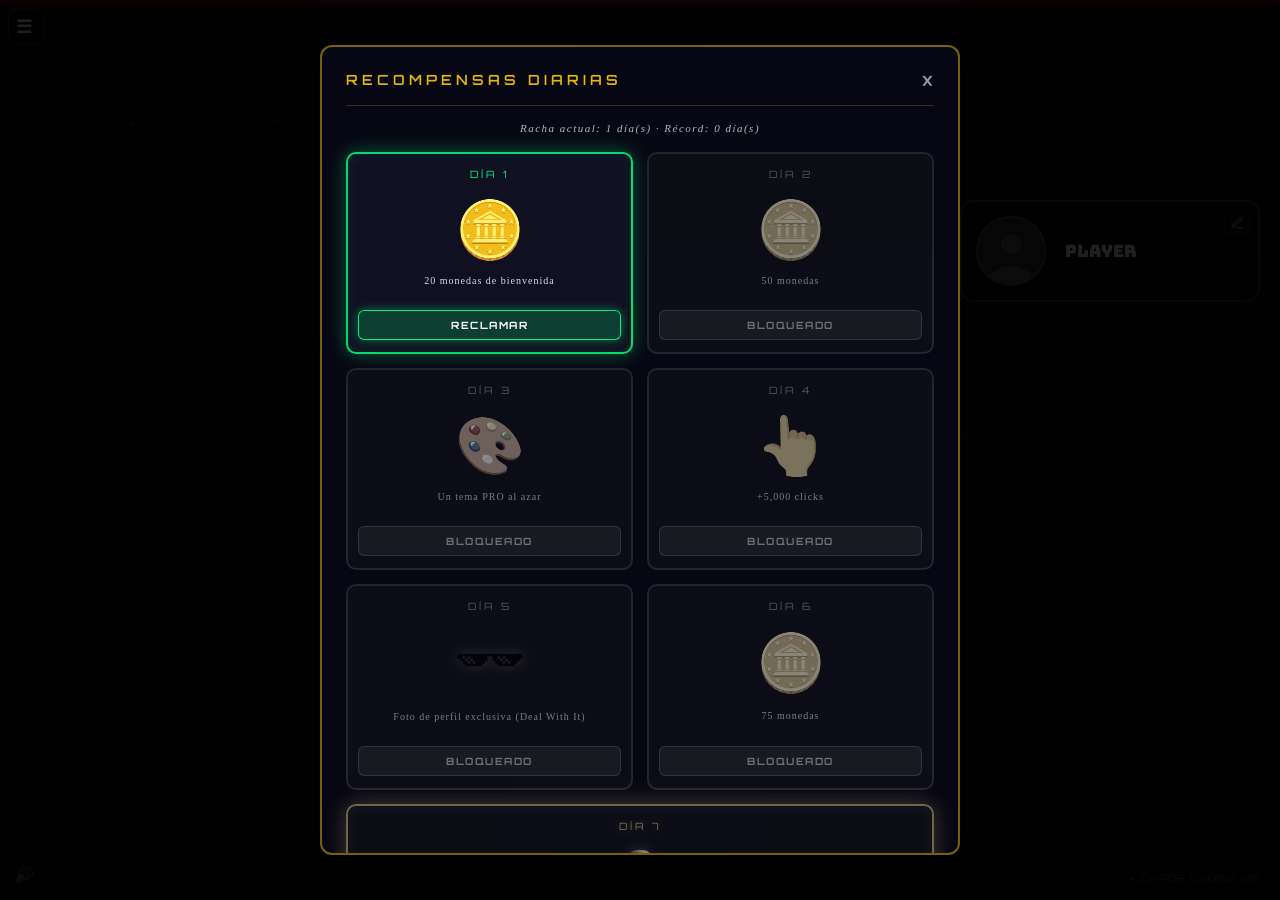
==== commit a61f100d: "feat(paths): rediseño con grid de rutas + mapa serpentiforme + popup de detalle de tier" ====
--- a/index.html
+++ b/index.html
@@ -62,8 +62,8 @@
   
-<link rel="stylesheet" href="styles.css?v=57-rutas-final">
-<link rel="icon" href="assets/logo.jpg?v=57-rutas-final" type="image/jpeg">
+<link rel="stylesheet" href="styles.css?v=58-rutas-map">
+<link rel="icon" href="assets/logo.jpg?v=58-rutas-map" type="image/jpeg">
 <link rel="manifest" href="manifest.json">
 <meta name="theme-color" content="#ff0055">
 <meta name="apple-mobile-web-app-capable" content="yes">
@@ -75,7 +75,7 @@
 // any leftover SW before registering the new one. This makes hard-refresh
 // unnecessary after every deploy.
 (function() {
-  var CURRENT_BUILD = "57-rutas-final";  // must match the sw.js?v= below
+  var CURRENT_BUILD = "58-rutas-map";  // must match the sw.js?v= below
   var savedBuild = null;
   try { savedBuild = localStorage.getItem("chaosBuildId"); } catch (e) {}
   if (savedBuild && savedBuild !== CURRENT_BUILD && "serviceWorker" in navigator) {
@@ -94,7 +94,7 @@
 <script>
   if ("serviceWorker" in navigator) {
     window.addEventListener("load", function() {
-        navigator.serviceWorker.register("sw.js?v=57-rutas-final", { updateViaCache: "none" }).then(function(reg) {
+        navigator.serviceWorker.register("sw.js?v=58-rutas-map", { updateViaCache: "none" }).then(function(reg) {
         console.log("[PWA] Service Worker registered:", reg.scope);
 
         // Aggressive update strategy: detect new SW and force activation
@@ -1567,7 +1567,7 @@
   
-<script src="app.js?v=57-rutas-final" defer></script>+<script src="app.js?v=58-rutas-map" defer></script>   
@@ -1682,7 +1682,7 @@
   </div>
   <audio id="bossMusic" loop preload="auto"></audio>
 </div>
-<script src="boss.js?v=57-rutas-final" defer></script>
+<script src="boss.js?v=58-rutas-map" defer></script>
 
 <div id="collectiblesPanel" role="dialog" aria-label="Coleccionables">
   <div id="collectiblesPanelInner">
@@ -1725,6 +1725,18 @@
     <div id="pathsList"></div>
   </div>
 </div>
+
+<div id="pathTierPopup" role="dialog" aria-label="Detalle del tier">
+  <div id="pathTierPopupCard">
+    <div id="pathTierPopupImgWrap"></div>
+    <div id="pathTierPopupRoman">TIER I</div>
+    <div id="pathTierPopupName"></div>
+    <div id="pathTierPopupXp"></div>
+    <div id="pathTierPopupObjectives"></div>
+    <div id="pathTierPopupRewards"></div>
+    <button id="pathTierPopupClose" class="panel-close" aria-label="Cerrar detalle">×</button>
+  </div>
+</div>
 </body></html>  
--- a/styles.css
+++ b/styles.css
@@ -5222,8 +5222,8 @@
 }
 #pathsPanel.open { display: flex; }
 #pathsPanelInner {
-  width: min(96vw, 640px);
-  max-height: 90vh;
+  width: min(96vw, 680px);
+  max-height: 92vh;
   background: rgba(8, 8, 20, 0.98);
   border: 1px solid rgba(var(--secondary-rgb), 0.35);
   border-radius: 14px;
@@ -5237,7 +5237,7 @@
   display: flex;
   justify-content: space-between;
   align-items: center;
-  padding: 16px 20px;
+  padding: 15px 20px;
   border-bottom: 1px solid rgba(var(--secondary-rgb), 0.2);
   flex-shrink: 0;
 }
@@ -5250,7 +5250,7 @@
 
 /* --- Barra de XP global --- */
 #pathsXpBar {
-  padding: 14px 20px 12px;
+  padding: 12px 20px 10px;
   border-bottom: 1px solid rgba(255, 255, 255, 0.06);
   flex-shrink: 0;
 }
@@ -5258,7 +5258,7 @@
   display: flex;
   align-items: baseline;
   gap: 10px;
-  margin-bottom: 8px;
+  margin-bottom: 7px;
 }
 .paths-xp-label {
   font-size: 9px;
@@ -5267,7 +5267,7 @@
 }
 .paths-xp-value {
   flex: 1;
-  font-size: 18px;
+  font-size: 17px;
   font-weight: 700;
   color: rgba(255, 255, 255, 0.95);
   letter-spacing: 1px;
@@ -5295,301 +5295,383 @@
   transition: width 0.35s ease;
 }
 
-/* --- Lista de rutas --- */
+/* --- Contenido scrolleable --- */
 #pathsList {
   flex: 1;
   min-height: 0;
   overflow-y: auto;
-  padding: 12px 16px 16px;
+  padding: 14px 16px 18px;
+}
+
+/* ============ GRID DE RUTAS (estilo COLECCION) ============ */
+.paths-grid {
+  display: grid;
+  grid-template-columns: repeat(auto-fill, minmax(112px, 1fr));
+  gap: 10px;
+  margin-bottom: 20px;
+}
+.paths-grid-card {
+  position: relative;
   display: flex;
   flex-direction: column;
-  gap: 8px;
-}
-
-.path-card {
-  background: rgba(255, 255, 255, 0.025);
-  border: 1px solid rgba(255, 255, 255, 0.08);
+  align-items: center;
+  gap: 6px;
+  padding: 12px 8px 10px;
   border-radius: 10px;
-  overflow: hidden;
-  transition: border-color 0.2s ease, background 0.2s ease;
-}
-.path-card.active {
-  border-color: rgba(0, 255, 130, 0.55);
-  background: rgba(0, 255, 130, 0.04);
-}
-.path-card.completed {
-  border-color: rgba(255, 200, 0, 0.4);
-  background: rgba(255, 200, 0, 0.03);
-}
-
-.path-card-head {
-  display: flex;
-  align-items: center;
-  gap: 12px;
+  background: rgba(255, 255, 255, 0.04);
+  border: 1px solid rgba(255, 255, 255, 0.1);
+  font-family: inherit;
+  color: inherit;
+  cursor: pointer;
+  transition: all 0.2s ease;
+}
+.paths-grid-card:hover:not(.completed) {
+  transform: translateY(-2px);
+  border-color: rgba(var(--secondary-rgb), 0.5);
+}
+.paths-grid-card.active {
+  border-color: rgba(0, 255, 130, 0.75);
+  background: rgba(0, 255, 130, 0.07);
+  box-shadow: 0 0 14px rgba(0, 255, 130, 0.25);
+}
+.paths-grid-card.completed {
+  border-color: rgba(255, 200, 0, 0.6);
+  background: rgba(255, 200, 0, 0.06);
+  cursor: default;
+}
+.paths-grid-img-wrap {
+  width: 50px;
+  height: 50px;
+  border-radius: 50%;
+  background: rgba(0, 0, 0, 0.35);
+  border: 2px solid rgba(var(--secondary-rgb), 0.35);
+  display: flex;
+  align-items: center;
+  justify-content: center;
+  font-size: 26px;
+  line-height: 1;
+}
+.paths-grid-card.active .paths-grid-img-wrap {
+  border-color: rgba(0, 255, 130, 0.8);
+  box-shadow: 0 0 12px rgba(0, 255, 130, 0.4);
+}
+.paths-grid-card.completed .paths-grid-img-wrap {
+  border-color: rgba(255, 200, 0, 0.8);
+  box-shadow: 0 0 12px rgba(255, 200, 0, 0.35);
+}
+.paths-grid-name {
+  font-size: 9px;
+  letter-spacing: 0.8px;
+  text-align: center;
+  line-height: 1.3;
+  color: rgba(255, 255, 255, 0.88);
+  font-weight: 700;
+}
+.paths-grid-card.completed .paths-grid-name { color: rgba(255, 215, 0, 0.9); }
+.paths-grid-xp {
+  font-size: 8px;
+  letter-spacing: 0.5px;
+  color: rgba(255, 255, 255, 0.45);
+  text-align: center;
+}
+.paths-grid-bar {
   width: 100%;
-  padding: 12px 14px;
-  background: none;
-  border: none;
-  color: inherit;
-  font-family: inherit;
-  text-align: left;
-  cursor: pointer;
-  transition: background 0.15s ease;
-}
-.path-card-head:hover { background: rgba(255, 255, 255, 0.03); }
-.path-icon { font-size: 22px; line-height: 1; flex-shrink: 0; }
-.path-title-wrap { flex: 1; min-width: 0; }
-.path-name {
-  font-size: 11px;
-  letter-spacing: 1.5px;
-  color: rgba(255, 255, 255, 0.92);
-  font-weight: 700;
-}
-.path-card.completed .path-name { color: rgba(255, 215, 0, 0.9); }
-.path-desc {
-  font-family: Georgia, serif;
-  font-style: italic;
-  font-size: 11px;
-  color: rgba(255, 255, 255, 0.42);
-  margin-top: 3px;
-  line-height: 1.3;
-  overflow: hidden;
-  text-overflow: ellipsis;
-  white-space: nowrap;
-}
-.path-status {
-  font-size: 10px;
-  font-weight: 700;
-  letter-spacing: 0.5px;
-  padding: 3px 7px;
-  border-radius: 4px;
-  border: 1px solid rgba(255, 255, 255, 0.15);
-  color: rgba(255, 255, 255, 0.6);
-  flex-shrink: 0;
-}
-.path-status.done {
-  border-color: rgba(255, 200, 0, 0.7);
-  color: rgba(255, 210, 0, 0.95);
-  background: rgba(255, 200, 0, 0.1);
-}
-.path-chevron {
-  font-size: 18px;
-  color: rgba(255, 255, 255, 0.3);
-  flex-shrink: 0;
-  transition: transform 0.2s ease;
-}
-.path-card.expanded .path-chevron { transform: rotate(90deg); }
-
-/* --- Resumen de ruta colapsada --- */
-.path-summary {
-  display: flex;
-  align-items: center;
-  gap: 10px;
-  padding: 0 14px 12px;
-}
-.path-summary-bar {
-  flex: 1;
   height: 3px;
-  background: rgba(255, 255, 255, 0.07);
+  background: rgba(255, 255, 255, 0.08);
   border-radius: 2px;
   overflow: hidden;
 }
-.path-summary-fill {
+.paths-grid-bar-fill {
   height: 100%;
-  background: rgba(var(--secondary-rgb), 0.7);
-}
-.path-summary-text {
+  background: rgba(var(--secondary-rgb), 0.8);
+  transition: width 0.35s ease;
+}
+
+/* ============ MAPA DE LA RUTA (serpentiforme) ============ */
+.paths-map {
+  border-top: 1px solid rgba(255, 255, 255, 0.08);
+  padding-top: 14px;
+}
+.paths-map-head {
+  display: flex;
+  align-items: center;
+  gap: 10px;
+  margin-bottom: 16px;
+  padding: 0 2px;
+}
+.paths-map-icon { font-size: 20px; line-height: 1; }
+.paths-map-name {
+  flex: 1;
+  font-size: 11px;
+  letter-spacing: 2px;
+  font-weight: 700;
+  color: rgba(255, 255, 255, 0.92);
+}
+.paths-map-xp {
   font-size: 9px;
   letter-spacing: 1px;
-  color: rgba(255, 255, 255, 0.4);
-  flex-shrink: 0;
-}
-.path-select-btn {
-  display: block;
-  width: calc(100% - 28px);
-  margin: 0 14px 12px;
-  font-family: "Orbitron", monospace;
-  font-size: 9px;
-  font-weight: 700;
-  letter-spacing: 2px;
-  padding: 7px;
-  border-radius: 5px;
-  background: rgba(var(--secondary-rgb), 0.1);
-  border: 1px solid rgba(var(--secondary-rgb), 0.4);
   color: rgba(var(--secondary-rgb), 0.9);
+}
+
+/* Contenedor de nodos: filas flex con direccion alternada (serpentin) */
+.paths-nodes {
+  display: flex;
+  flex-direction: column;
+  gap: 4px;
+}
+.paths-row {
+  display: flex;
+  align-items: center;
+  justify-content: center;
+  gap: 4px;
+}
+.paths-row.reverse {
+  flex-direction: row-reverse;
+}
+
+/* Nodo */
+.paths-node {
+  flex: 1 1 0;
+  min-width: 0;
+  max-width: 128px;
+  display: flex;
+  flex-direction: column;
+  align-items: center;
+  gap: 5px;
+  padding: 8px 4px 7px;
+  border-radius: 10px;
+  background: rgba(255, 255, 255, 0.03);
+  border: 1px solid rgba(255, 255, 255, 0.08);
+  font-family: inherit;
+  color: inherit;
   cursor: pointer;
-  transition: background 0.15s ease;
-}
-.path-select-btn:hover { background: rgba(var(--secondary-rgb), 0.25); }
-
-/* --- Tiers expandidos (formato clasico: imagen + info) --- */
-.path-tiers {
-  padding: 4px 14px 14px;
-  display: flex;
-  flex-direction: column;
-  gap: 6px;
-}
-.path-tier {
-  background: rgba(0, 0, 0, 0.25);
-  border: 1px solid rgba(255, 255, 255, 0.07);
-  border-radius: 8px;
-  padding: 10px 12px;
-}
-.path-tier.done {
-  border-color: rgba(255, 200, 0, 0.35);
-  background: rgba(255, 200, 0, 0.04);
-}
-.path-tier-top {
-  display: flex;
-  align-items: center;
-  gap: 12px;
-  margin-bottom: 9px;
-}
-
-/* Imagen circular de la recompensa (formato clasico) */
-.path-tier-img-wrap {
-  width: 52px;
-  height: 52px;
+  transition: all 0.2s ease;
+}
+.paths-node:hover {
+  background: rgba(255, 255, 255, 0.07);
+  border-color: rgba(var(--secondary-rgb), 0.5);
+  transform: translateY(-2px);
+}
+.paths-node.done {
+  border-color: rgba(255, 200, 0, 0.55);
+  background: rgba(255, 200, 0, 0.06);
+}
+.paths-node.current {
+  border-color: rgba(0, 255, 130, 0.7);
+  box-shadow: 0 0 14px rgba(0, 255, 130, 0.25);
+}
+.paths-node-img-wrap {
+  position: relative;
+  width: 54px;
+  height: 54px;
   border-radius: 50%;
   background: rgba(0, 0, 0, 0.4);
-  border: 2px solid rgba(var(--secondary-rgb), 0.45);
-  flex-shrink: 0;
+  border: 2px solid rgba(var(--secondary-rgb), 0.4);
+  display: flex;
+  align-items: center;
+  justify-content: center;
   overflow: hidden;
-  display: flex;
-  align-items: center;
-  justify-content: center;
-  box-shadow: 0 0 10px rgba(0, 0, 0, 0.4);
-}
-.path-tier-img-wrap.emoji {
   font-size: 26px;
   line-height: 1;
 }
-.path-tier-img {
+.paths-node-img-wrap.emoji { background: none; }
+.paths-node-img {
   width: 100%;
   height: 100%;
   object-fit: cover;
   display: block;
 }
-.path-tier.done .path-tier-img-wrap {
-  border-color: rgba(255, 200, 0, 0.8);
+.paths-node:not(.done) .paths-node-img {
+  filter: grayscale(1) brightness(0.4);
+}
+.paths-node.done .paths-node-img-wrap {
+  border-color: rgba(255, 200, 0, 0.85);
   box-shadow: 0 0 12px rgba(255, 200, 0, 0.35);
 }
-
-.path-tier-info { flex: 1; min-width: 0; }
-.path-tier-head {
-  display: flex;
-  align-items: center;
+.paths-node.current .paths-node-img-wrap {
+  border-color: rgba(0, 255, 130, 0.85);
+  box-shadow: 0 0 14px rgba(0, 255, 130, 0.4);
+}
+.paths-node-lock {
+  position: absolute;
+  bottom: -2px;
+  right: -2px;
+  width: 20px;
+  height: 20px;
+  border-radius: 50%;
+  background: rgba(0, 0, 0, 0.75);
+  border: 1px solid rgba(255, 255, 255, 0.2);
+  display: flex;
+  align-items: center;
+  justify-content: center;
+  font-size: 10px;
+}
+.paths-node-roman {
+  font-size: 9px;
+  font-weight: 700;
+  letter-spacing: 1.5px;
+  color: rgba(var(--secondary-rgb), 0.85);
+}
+.paths-node.done .paths-node-roman { color: rgba(255, 210, 0, 0.95); }
+
+/* Flecha entre nodos */
+.paths-arrow {
+  flex: 0 0 auto;
+  min-width: 42px;
+  display: flex;
+  flex-direction: column;
+  align-items: center;
+  justify-content: center;
+  gap: 1px;
+  pointer-events: none;
+}
+.paths-arrow-glyph {
+  font-size: 16px;
+  line-height: 1;
+  color: rgba(var(--secondary-rgb), 0.55);
+}
+.paths-arrow.done .paths-arrow-glyph { color: rgba(255, 200, 0, 0.75); }
+.paths-arrow-label {
+  font-size: 7px;
+  letter-spacing: 0.3px;
+  color: rgba(255, 255, 255, 0.4);
+  white-space: nowrap;
+}
+.paths-arrow.done .paths-arrow-label { color: rgba(255, 200, 0, 0.8); }
+
+/* ============ POPUP DE DETALLE DE TIER ============ */
+#pathTierPopup {
+  position: fixed;
+  inset: 0;
+  z-index: 2080;
+  background: rgba(0, 0, 0, 0.75);
+  display: none;
+  align-items: center;
+  justify-content: center;
+  padding: 20px;
+}
+#pathTierPopup.show { display: flex; }
+#pathTierPopupCard {
+  position: relative;
+  width: min(92vw, 380px);
+  background: rgba(10, 10, 24, 0.99);
+  border: 1px solid rgba(var(--secondary-rgb), 0.4);
+  border-radius: 14px;
+  padding: 22px 20px 18px;
+  font-family: "Orbitron", monospace;
+  text-align: center;
+  box-shadow: 0 12px 40px rgba(0, 0, 0, 0.6);
+  animation: pathPopupIn 0.22s ease;
+}
+@keyframes pathPopupIn {
+  from { transform: scale(0.94) translateY(8px); opacity: 0; }
+  to   { transform: scale(1) translateY(0); opacity: 1; }
+}
+#pathTierPopupCard > .panel-close {
+  position: absolute;
+  top: 8px;
+  right: 10px;
+  font-size: 20px;
+}
+#pathTierPopupImgWrap {
+  width: 82px;
+  height: 82px;
+  border-radius: 50%;
+  background: rgba(0, 0, 0, 0.4);
+  border: 2px solid rgba(var(--secondary-rgb), 0.55);
+  margin: 0 auto 12px;
+  display: flex;
+  align-items: center;
+  justify-content: center;
+  overflow: hidden;
+}
+#pathTierPopupImgWrap.done {
+  border-color: rgba(255, 200, 0, 0.85);
+  box-shadow: 0 0 18px rgba(255, 200, 0, 0.4);
+}
+.path-tier-popup-img {
+  width: 100%;
+  height: 100%;
+  object-fit: cover;
+  display: block;
+}
+.path-tier-popup-emoji {
+  font-size: 40px;
+  line-height: 1;
+}
+#pathTierPopupRoman {
+  font-size: 9px;
+  letter-spacing: 3px;
+  color: rgba(var(--secondary-rgb), 0.9);
+  font-weight: 700;
+}
+#pathTierPopupName {
+  font-size: 14px;
+  letter-spacing: 1.5px;
+  color: rgba(255, 255, 255, 0.95);
+  font-weight: 700;
+  margin-top: 5px;
+  line-height: 1.3;
+}
+#pathTierPopupXp {
+  font-size: 10px;
+  letter-spacing: 1px;
+  color: rgba(255, 255, 255, 0.5);
+  margin-top: 6px;
+}
+#pathTierPopupObjectives {
+  margin-top: 16px;
+  padding-top: 14px;
+  border-top: 1px solid rgba(255, 255, 255, 0.08);
+  display: flex;
+  flex-direction: column;
+  gap: 6px;
+  text-align: left;
+}
+.path-popup-objective {
+  display: flex;
+  align-items: baseline;
   gap: 8px;
-  margin-bottom: 3px;
-}
-.path-tier-roman {
-  font-size: 10px;
-  letter-spacing: 1.5px;
-  font-weight: 700;
-  color: rgba(var(--secondary-rgb), 0.9);
-  min-width: 22px;
-  text-align: center;
-  padding: 2px 0;
-  border: 1px solid rgba(var(--secondary-rgb), 0.35);
-  border-radius: 3px;
-  flex-shrink: 0;
-}
-.path-tier.done .path-tier-roman {
-  color: rgba(255, 210, 0, 0.95);
-  border-color: rgba(255, 200, 0, 0.5);
-}
-.path-tier-name {
-  flex: 1;
-  font-size: 10px;
-  letter-spacing: 1.2px;
-  color: rgba(255, 255, 255, 0.85);
-  font-weight: 600;
-  white-space: nowrap;
-  overflow: hidden;
-  text-overflow: ellipsis;
-}
-.path-tier-xp {
-  font-size: 9px;
-  letter-spacing: 0.5px;
-  color: rgba(255, 255, 255, 0.4);
-  flex-shrink: 0;
-}
-.path-tier.done .path-tier-xp {
-  color: rgba(255, 210, 0, 0.85);
-  font-weight: 700;
-}
-.path-tier-track {
-  height: 4px;
-  background: rgba(255, 255, 255, 0.07);
-  border-radius: 2px;
-  overflow: hidden;
-  margin-bottom: 4px;
-  margin-top: 5px;
-}
-.path-tier-fill {
-  height: 100%;
-  background: linear-gradient(90deg, rgba(0, 255, 130, 0.4), rgba(0, 255, 130, 0.9));
-  transition: width 0.35s ease;
-}
-.path-tier-progress {
-  font-size: 8px;
-  letter-spacing: 0.5px;
-  color: rgba(0, 255, 130, 0.65);
-  text-align: right;
-}
-
-/* --- Objetivos compactos --- */
-.path-objectives {
-  display: flex;
-  flex-direction: column;
-  gap: 3px;
-  margin-bottom: 8px;
-}
-.path-objective {
-  display: flex;
-  align-items: baseline;
-  gap: 7px;
-  font-size: 10px;
-  letter-spacing: 0.3px;
-  color: rgba(255, 255, 255, 0.5);
+  font-size: 11px;
+  color: rgba(255, 255, 255, 0.6);
   line-height: 1.4;
 }
-.path-objective.met { color: rgba(0, 255, 130, 0.8); }
-.path-obj-check {
-  font-size: 10px;
-  width: 11px;
+.path-popup-objective.met { color: rgba(0, 255, 130, 0.85); }
+.path-popup-check {
+  font-size: 11px;
+  width: 13px;
   flex-shrink: 0;
   text-align: center;
 }
-.path-objective.met .path-obj-check { text-shadow: 0 0 6px rgba(0, 255, 130, 0.6); }
-.path-obj-text { font-family: Georgia, serif; }
-
-/* --- Recompensas --- */
-.path-tier-rewards {
+.path-popup-objective span:last-child { font-family: Georgia, serif; }
+#pathTierPopupRewards {
+  margin-top: 14px;
+  padding-top: 12px;
+  border-top: 1px solid rgba(255, 255, 255, 0.08);
   display: flex;
   flex-wrap: wrap;
-  gap: 5px;
-  padding-top: 8px;
-  border-top: 1px solid rgba(255, 255, 255, 0.06);
+  gap: 6px;
+  justify-content: center;
 }
 .path-reward-chip {
-  font-size: 8px;
+  font-size: 9px;
   letter-spacing: 0.8px;
-  padding: 3px 6px;
-  border-radius: 3px;
-  background: rgba(var(--secondary-rgb), 0.12);
-  border: 1px solid rgba(var(--secondary-rgb), 0.3);
-  color: rgba(255, 255, 255, 0.8);
+  padding: 4px 8px;
+  border-radius: 4px;
+  background: rgba(var(--secondary-rgb), 0.14);
+  border: 1px solid rgba(var(--secondary-rgb), 0.35);
+  color: rgba(255, 255, 255, 0.85);
 }
 .path-reward-chip.fragments {
-  background: rgba(255, 255, 255, 0.05);
-  border-color: rgba(255, 255, 255, 0.14);
-  color: rgba(255, 255, 255, 0.45);
+  background: rgba(255, 255, 255, 0.06);
+  border-color: rgba(255, 255, 255, 0.16);
+  color: rgba(255, 255, 255, 0.55);
 }
 
 @media (max-width: 520px) {
   #pathsPanel { padding: 10px; }
   #pathsPanelInner { width: 100%; }
-  .path-desc { display: none; }
-  .path-tier-name { flex: 1 1 100%; order: 3; }
-}
+  .paths-grid { grid-template-columns: repeat(auto-fill, minmax(92px, 1fr)); }
+  .paths-nodes { gap: 5px 6px; }
+  .paths-node-img-wrap { width: 46px; height: 46px; font-size: 22px; }
+}
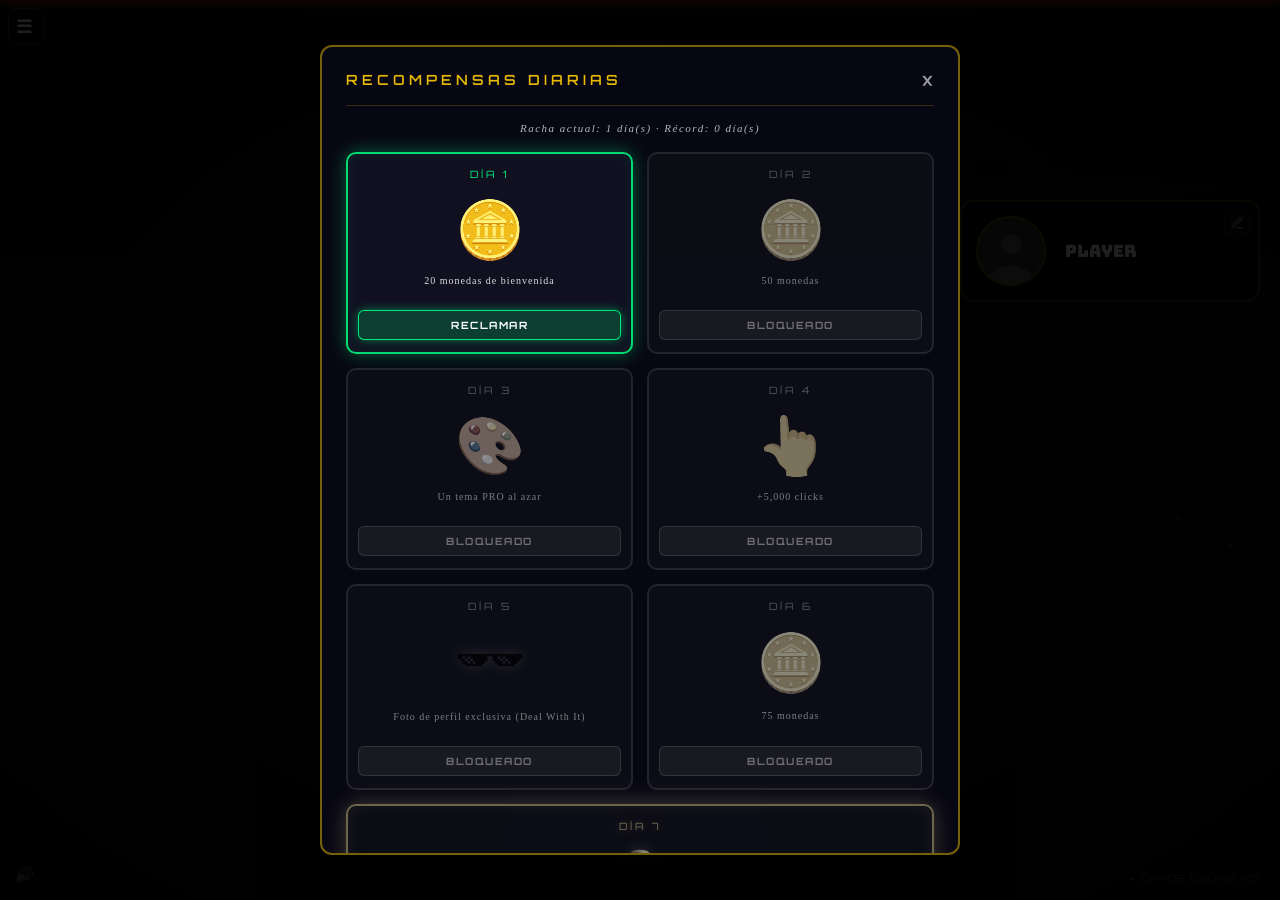
==== commit 30114295: "feat(maluma): evento Maluma Beibei con collectible, minijuego de tipeo y rickroll" ====
--- a/index.html
+++ b/index.html
@@ -62,8 +62,8 @@
   
-<link rel="stylesheet" href="styles.css?v=58-rutas-map">
-<link rel="icon" href="assets/logo.jpg?v=58-rutas-map" type="image/jpeg">
+<link rel="stylesheet" href="styles.css?v=59-maluma-beibei">
+<link rel="icon" href="assets/logo.jpg?v=59-maluma-beibei" type="image/jpeg">
 <link rel="manifest" href="manifest.json">
 <meta name="theme-color" content="#ff0055">
 <meta name="apple-mobile-web-app-capable" content="yes">
@@ -75,7 +75,7 @@
 // any leftover SW before registering the new one. This makes hard-refresh
 // unnecessary after every deploy.
 (function() {
-  var CURRENT_BUILD = "58-rutas-map";  // must match the sw.js?v= below
+  var CURRENT_BUILD = "59-maluma-beibei";  // must match the sw.js?v= below
   var savedBuild = null;
   try { savedBuild = localStorage.getItem("chaosBuildId"); } catch (e) {}
   if (savedBuild && savedBuild !== CURRENT_BUILD && "serviceWorker" in navigator) {
@@ -94,7 +94,7 @@
 <script>
   if ("serviceWorker" in navigator) {
     window.addEventListener("load", function() {
-        navigator.serviceWorker.register("sw.js?v=58-rutas-map", { updateViaCache: "none" }).then(function(reg) {
+        navigator.serviceWorker.register("sw.js?v=59-maluma-beibei", { updateViaCache: "none" }).then(function(reg) {
         console.log("[PWA] Service Worker registered:", reg.scope);
 
         // Aggressive update strategy: detect new SW and force activation
@@ -1439,7 +1439,7 @@
   
-      <div id="achievementsCount">0 / 25</div>+      <div id="achievementsCount">0 / 37</div>   
@@ -1567,7 +1567,7 @@
   
-<script src="app.js?v=58-rutas-map" defer></script>+<script src="app.js?v=59-maluma-beibei" defer></script>   
@@ -1652,7 +1652,7 @@
       <div class="stat-row"><span class="stat-label">Monedas totales</span><span class="stat-value" id="statCoinsTotal">0</span></div>
       <div class="stat-row"><span class="stat-label">Boosts activados</span><span class="stat-value" id="statBoosts">0</span></div>
       <div class="stat-row"><span class="stat-label">Veces al 100% caos</span><span class="stat-value" id="statHundred">0</span></div>
-      <div class="stat-row"><span class="stat-label">Logros</span><span class="stat-value" id="statAchievements">0 / 25</span></div>
+      <div class="stat-row"><span class="stat-label">Logros</span><span class="stat-value" id="statAchievements">0 / 37</span></div>
       <div class="stat-row stat-trueending" id="statTrueEndingRow">
         <span class="stat-label">True Ending</span>
         <span class="stat-value" id="statTrueEnding">NO</span>
@@ -1682,7 +1682,7 @@
   </div>
   <audio id="bossMusic" loop preload="auto"></audio>
 </div>
-<script src="boss.js?v=58-rutas-map" defer></script>
+<script src="boss.js?v=59-maluma-beibei" defer></script>
 
 <div id="collectiblesPanel" role="dialog" aria-label="Coleccionables">
   <div id="collectiblesPanelInner">
@@ -1737,6 +1737,34 @@
     <button id="pathTierPopupClose" class="panel-close" aria-label="Cerrar detalle">×</button>
   </div>
 </div>
+
+<div id="malumaEvent" role="dialog" aria-label="Evento Maluma Beibei">
+  <div id="malumaEventBackdrop"></div>
+  <div id="malumaEventPile"></div>
+
+  <div id="malumaHackPhase" class="maluma-phase">
+    <img id="malumaHackImg" src="assets/maluma-event/Maluma-Beibe.gif" alt="Maluma Beibei">
+    <div id="malumaHackText">MALUMA TE ESTÁ HACKEANDO</div>
+    <div id="malumaHackSub">NO PODÉS ESCAPAR DEL BEIBI</div>
+  </div>
+
+  <div id="malumaGamePhase" class="maluma-phase">
+    <div id="malumaGameTitle">DESBLOQUEA EL MODO BEIBI</div>
+    <div id="malumaGamePrompt">MALUMABEIBE</div>
+    <div id="malumaGameSlots"></div>
+    <input id="malumaGameInput" type="text" inputmode="latin" autocomplete="off" autocapitalize="characters" spellcheck="false" aria-label="Escribí la palabra">
+    <div id="malumaGameKeys"></div>
+    <div id="malumaGameTimer"></div>
+    <div id="malumaGameHint">Sin tildes. Sin espacios. Mayusculas da igual.</div>
+  </div>
+
+  <div id="malumaRickPhase" class="maluma-phase">
+    <img id="malumaRickImg" src="assets/maluma-event/rickroll.gif" alt="Rickroll">
+    <div id="malumaRickText">HAS SIDO RICKROLLEADO</div>
+  </div>
+
+  <div id="malumaEventBanner">MALUMA BEIBEI</div>
+</div>
 </body></html>  
--- a/styles.css
+++ b/styles.css
@@ -5675,3 +5675,335 @@
   .paths-nodes { gap: 5px 6px; }
   .paths-node-img-wrap { width: 46px; height: 46px; font-size: 22px; }
 }
+
+/* ===== MALUMA BEIBEI (collectible + evento) ===== */
+.collectible-maluma {
+  z-index: 8002;
+  animation: malumaFloat 1.4s ease-in-out infinite alternate;
+}
+.collectible-maluma img {
+  width: 120px;
+  height: 120px;
+  object-fit: contain;
+  filter: drop-shadow(0 0 16px rgba(255, 0, 200, 0.75));
+}
+.collectible-maluma.maluma-bounce {
+  animation: malumaFloat 1.4s ease-in-out infinite alternate, malumaSpin 5s linear infinite;
+}
+@keyframes malumaFloat {
+  0%   { transform: translateY(0) scale(1); }
+  100% { transform: translateY(-26px) scale(1.08); }
+}
+@keyframes malumaSpin {
+  0%   { filter: drop-shadow(0 0 16px rgba(255, 0, 200, 0.75)) hue-rotate(0deg); }
+  50%  { filter: drop-shadow(0 0 26px rgba(0, 255, 255, 0.85)) hue-rotate(180deg); }
+  100% { filter: drop-shadow(0 0 16px rgba(255, 0, 200, 0.75)) hue-rotate(360deg); }
+}
+
+#malumaEvent {
+  position: fixed;
+  inset: 0;
+  z-index: 9998;
+  display: none;
+  align-items: center;
+  justify-content: center;
+  overflow: hidden;
+  font-family: "Comic Sans MS", "Chalkboard SE", "Courier New", monospace;
+}
+#malumaEvent.active { display: flex; }
+
+#malumaEventBackdrop {
+  position: absolute;
+  inset: 0;
+  background:
+    repeating-linear-gradient(0deg, rgba(0, 0, 0, 0.35) 0 2px, rgba(0, 0, 0, 0) 2px 4px),
+    radial-gradient(circle at 50% 50%, #2a0033 0%, #0b0016 70%);
+  animation: malumaBackdropShift 0.35s steps(4) infinite;
+}
+@keyframes malumaBackdropShift {
+  0%   { background-position: 0 0, 0 0; }
+  25%  { background-position: 0 0, 12px 8px; }
+  50%  { background-position: 0 0, -10px 14px; }
+  75%  { background-position: 0 0, 8px -12px; }
+  100% { background-position: 0 0, 0 0; }
+}
+
+#malumaEventBanner {
+  position: absolute;
+  top: 18px;
+  left: 50%;
+  transform: translateX(-50%) scale(0);
+  z-index: 4;
+  padding: 8px 22px;
+  font-size: clamp(18px, 5vw, 34px);
+  font-weight: 900;
+  letter-spacing: 6px;
+  color: #00ff66;
+  background: #000;
+  border: 4px solid #ff00cc;
+  box-shadow: 0 0 24px #ff00cc, inset 0 0 18px #00ff66;
+  text-shadow: 3px 3px 0 #ff0000, -3px -3px 0 #00ffff;
+  white-space: nowrap;
+}
+#malumaEventBanner.show { animation: malumaBannerPop 0.6s steps(3) forwards; }
+@keyframes malumaBannerPop {
+  0%   { transform: translateX(-50%) scale(0) rotate(-25deg); }
+  60%  { transform: translateX(-50%) scale(1.15) rotate(6deg); }
+  100% { transform: translateX(-50%) scale(1) rotate(-3deg); }
+}
+
+.maluma-phase {
+  position: absolute;
+  inset: 0;
+  z-index: 3;
+  display: none;
+  flex-direction: column;
+  align-items: center;
+  justify-content: center;
+  padding: 20px;
+  text-align: center;
+}
+.maluma-phase.active { display: flex; }
+
+/* --- FASE 1: hackeo --- */
+#malumaHackImg {
+  width: clamp(180px, 42vw, 340px);
+  height: clamp(180px, 42vw, 340px);
+  object-fit: contain;
+  animation: malumaHackSpin 0.6s steps(5) infinite;
+  filter: drop-shadow(0 0 30px #ff00cc);
+}
+@keyframes malumaHackSpin {
+  0%   { transform: scale(1) rotate(0deg); }
+  50%  { transform: scale(1.12) rotate(8deg); }
+  100% { transform: scale(1) rotate(0deg); }
+}
+#malumaHackText {
+  margin-top: 14px;
+  font-size: clamp(24px, 8vw, 66px);
+  font-weight: 900;
+  letter-spacing: 3px;
+  color: #ffff00;
+  text-shadow:
+    4px 4px 0 #ff0000,
+    -4px -4px 0 #00ffff,
+    0 0 26px #ff00cc;
+  animation: malumaHackJitter 0.16s steps(3) infinite;
+}
+@keyframes malumaHackJitter {
+  0%   { transform: translate(0, 0) skewX(0deg); }
+  25%  { transform: translate(-5px, 3px) skewX(-7deg); }
+  50%  { transform: translate(4px, -4px) skewX(6deg); }
+  75%  { transform: translate(-3px, -2px) skewX(-4deg); }
+  100% { transform: translate(5px, 2px) skewX(5deg); }
+}
+#malumaHackSub {
+  margin-top: 10px;
+  font-size: clamp(13px, 3.4vw, 24px);
+  font-weight: 900;
+  letter-spacing: 4px;
+  color: #00ff66;
+  background: rgba(0, 0, 0, 0.72);
+  padding: 6px 16px;
+  border: 3px solid #00ff66;
+  animation: malumaBlink 0.28s steps(2) infinite;
+}
+@keyframes malumaBlink {
+  0%   { opacity: 1; }
+  50%  { opacity: 0.25; }
+  100% { opacity: 1; }
+}
+
+/* --- FASE 2: pila de gifs --- */
+#malumaEventPile {
+  position: absolute;
+  inset: 0;
+  z-index: 2;
+  display: none;
+  overflow: hidden;
+  pointer-events: none;
+}
+#malumaEventPile.active { display: block; }
+.maluma-pile-item {
+  position: absolute;
+  object-fit: contain;
+  animation: malumaPileFloat var(--pile-dur, 2.4s) ease-in-out var(--pile-delay, 0s) infinite alternate;
+  will-change: transform;
+  filter: drop-shadow(0 0 12px rgba(255, 0, 200, 0.55));
+}
+@keyframes malumaPileFloat {
+  0% {
+    transform: translate(0, 0) rotate(0deg) scale(var(--pile-scale, 1));
+  }
+  25% {
+    transform: translate(22px, -34px) rotate(calc(var(--pile-rot, 90deg) * 0.4)) scale(calc(var(--pile-scale, 1) * 1.1));
+  }
+  50% {
+    transform: translate(-28px, 18px) rotate(calc(var(--pile-rot, 90deg) * 0.7)) scale(calc(var(--pile-scale, 1) * 0.9));
+  }
+  75% {
+    transform: translate(30px, 26px) rotate(calc(var(--pile-rot, 90deg) * 0.9)) scale(calc(var(--pile-scale, 1) * 1.15));
+  }
+  100% {
+    transform: translate(-18px, -22px) rotate(var(--pile-rot, 90deg)) scale(var(--pile-scale, 1));
+  }
+}
+
+/* --- FASE 3: minijuego de tipeo --- */
+#malumaGamePhase {
+  gap: 10px;
+  background: rgba(10, 0, 20, 0.82);
+}
+#malumaGameTitle {
+  font-size: clamp(16px, 4.4vw, 30px);
+  font-weight: 900;
+  letter-spacing: 4px;
+  color: #ff00cc;
+  text-shadow: 0 0 18px #ff00cc;
+}
+#malumaGamePrompt {
+  font-size: clamp(20px, 6vw, 44px);
+  font-weight: 900;
+  letter-spacing: 5px;
+  color: #00ffff;
+  text-shadow: 3px 3px 0 #000, 0 0 20px #00ffff;
+  word-break: break-all;
+}
+#malumaGameSlots {
+  display: flex;
+  flex-wrap: wrap;
+  justify-content: center;
+  gap: 4px;
+  max-width: min(94vw, 720px);
+}
+.maluma-slot {
+  min-width: 20px;
+  padding: 3px 5px;
+  font-size: clamp(15px, 4vw, 30px);
+  font-weight: 900;
+  color: rgba(255, 255, 255, 0.28);
+  background: rgba(255, 255, 255, 0.05);
+  border: 2px solid rgba(255, 255, 255, 0.14);
+  border-radius: 4px;
+}
+.maluma-slot.filled {
+  color: #00ff66;
+  background: rgba(0, 255, 102, 0.14);
+  border-color: #00ff66;
+}
+.maluma-slot.filled.wrong {
+  color: #ff2222;
+  background: rgba(255, 34, 34, 0.18);
+  border-color: #ff2222;
+}
+#malumaGamePhase.wrong #malumaGamePrompt { color: #ff2222; }
+#malumaGameInput {
+  width: min(92vw, 520px);
+  padding: 10px 14px;
+  font-family: "Courier New", monospace;
+  font-size: clamp(16px, 4.4vw, 26px);
+  font-weight: 700;
+  letter-spacing: 4px;
+  text-align: center;
+  text-transform: uppercase;
+  color: #00ff66;
+  background: rgba(0, 0, 0, 0.85);
+  border: 3px solid #00ff66;
+  border-radius: 6px;
+  outline: none;
+}
+#malumaGameInput.hidden { display: none; }
+#malumaGameKeys {
+  display: none;
+  flex-wrap: wrap;
+  justify-content: center;
+  gap: 7px;
+  max-width: min(96vw, 620px);
+}
+#malumaGameKeys.active { display: flex; }
+.maluma-key {
+  min-width: 44px;
+  padding: 12px 10px;
+  font-family: "Courier New", monospace;
+  font-size: clamp(17px, 4.6vw, 26px);
+  font-weight: 900;
+  color: #000;
+  background: #00ff66;
+  border: 3px solid #000;
+  border-radius: 6px;
+  cursor: pointer;
+  box-shadow: 3px 3px 0 #ff00cc;
+}
+.maluma-key:active {
+  transform: translate(3px, 3px);
+  box-shadow: 0 0 0 #ff00cc;
+}
+#malumaGameTimer {
+  min-height: 26px;
+  font-size: clamp(14px, 3.6vw, 22px);
+  font-weight: 900;
+  letter-spacing: 3px;
+  color: #ffcc00;
+}
+#malumaGameTimer.danger { color: #ff4444; }
+#malumaGameTimer.success { color: #00ff66; }
+#malumaGameTimer.fail { color: #ff4444; }
+#malumaGameHint {
+  font-size: clamp(10px, 2.6vw, 14px);
+  letter-spacing: 2px;
+  color: rgba(255, 255, 255, 0.55);
+}
+#malumaGamePhase.completed { animation: malumaWinFlash 0.5s steps(4) 2; }
+@keyframes malumaWinFlash {
+  0%   { background: rgba(10, 0, 20, 0.82); }
+  50%  { background: rgba(0, 255, 102, 0.28); }
+  100% { background: rgba(10, 0, 20, 0.82); }
+}
+
+/* --- FASE 4: rickroll --- */
+#malumaRickImg {
+  position: absolute;
+  inset: 0;
+  width: 100%;
+  height: 100%;
+  object-fit: cover;
+  filter: saturate(1.6) contrast(1.15);
+}
+#malumaRickText {
+  position: relative;
+  z-index: 2;
+  padding: 12px 24px;
+  font-size: clamp(24px, 8.5vw, 72px);
+  font-weight: 900;
+  letter-spacing: 4px;
+  color: #ffffff;
+  background: rgba(0, 0, 0, 0.78);
+  border: 5px solid #ff00cc;
+  box-shadow: 0 0 30px #ff00cc;
+  text-shadow: 4px 4px 0 #ff0000, -4px -4px 0 #00ffff;
+  animation: malumaRickJitter 0.2s steps(3) infinite;
+}
+@keyframes malumaRickJitter {
+  0%   { transform: scale(1) rotate(0deg); }
+  50%  { transform: scale(1.06) rotate(-4deg); }
+  100% { transform: scale(1) rotate(3deg); }
+}
+
+@media (max-width: 520px) {
+  #malumaEventBanner { font-size: 15px; letter-spacing: 3px; padding: 6px 12px; }
+  .maluma-slot { min-width: 16px; padding: 2px 3px; }
+  .maluma-key { min-width: 38px; padding: 10px 8px; }
+  #malumaGameHint { display: none; }
+}
+
+@media (prefers-reduced-motion: reduce) {
+  #malumaEventBackdrop,
+  #malumaHackImg,
+  #malumaHackText,
+  #malumaHackSub,
+  #malumaRickText,
+  .maluma-pile-item,
+  .collectible-maluma {
+    animation: none !important;
+  }
+}
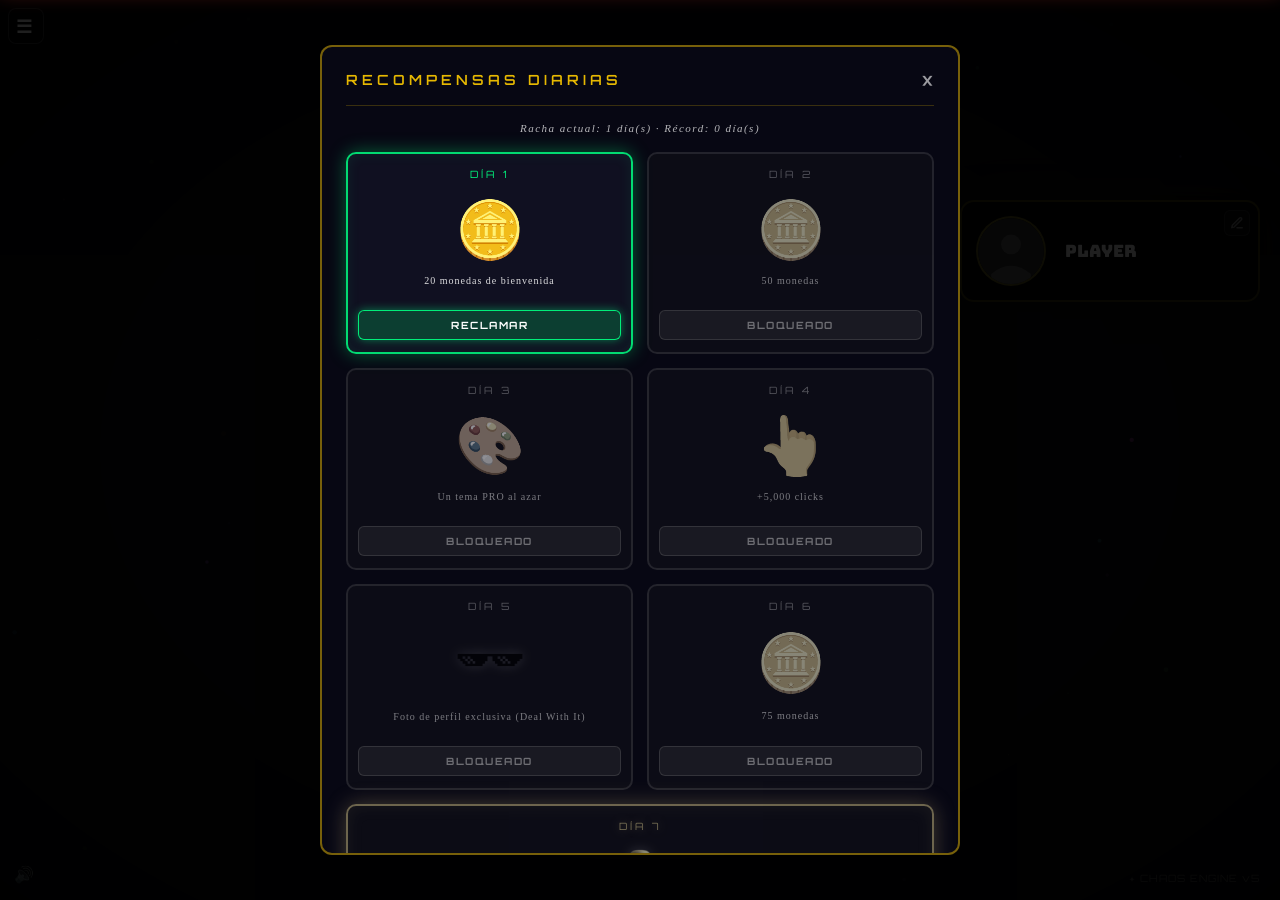
==== commit eac7d96e: "fix(maluma): bumpear build token para servir el fix de conteo de captura" ====
--- a/index.html
+++ b/index.html
@@ -62,8 +62,8 @@
   
-<link rel="stylesheet" href="styles.css?v=59-maluma-beibei">
-<link rel="icon" href="assets/logo.jpg?v=59-maluma-beibei" type="image/jpeg">
+<link rel="stylesheet" href="styles.css?v=60-maluma-count-fix">
+<link rel="icon" href="assets/logo.jpg?v=60-maluma-count-fix" type="image/jpeg">
 <link rel="manifest" href="manifest.json">
 <meta name="theme-color" content="#ff0055">
 <meta name="apple-mobile-web-app-capable" content="yes">
@@ -75,7 +75,7 @@
 // any leftover SW before registering the new one. This makes hard-refresh
 // unnecessary after every deploy.
 (function() {
-  var CURRENT_BUILD = "59-maluma-beibei";  // must match the sw.js?v= below
+  var CURRENT_BUILD = "60-maluma-count-fix";  // must match the sw.js?v= below
   var savedBuild = null;
   try { savedBuild = localStorage.getItem("chaosBuildId"); } catch (e) {}
   if (savedBuild && savedBuild !== CURRENT_BUILD && "serviceWorker" in navigator) {
@@ -94,7 +94,7 @@
 <script>
   if ("serviceWorker" in navigator) {
     window.addEventListener("load", function() {
-        navigator.serviceWorker.register("sw.js?v=59-maluma-beibei", { updateViaCache: "none" }).then(function(reg) {
+        navigator.serviceWorker.register("sw.js?v=60-maluma-count-fix", { updateViaCache: "none" }).then(function(reg) {
         console.log("[PWA] Service Worker registered:", reg.scope);
 
         // Aggressive update strategy: detect new SW and force activation
@@ -1567,7 +1567,7 @@
   
-<script src="app.js?v=59-maluma-beibei" defer></script>+<script src="app.js?v=60-maluma-count-fix" defer></script>   
@@ -1682,7 +1682,7 @@
   </div>
   <audio id="bossMusic" loop preload="auto"></audio>
 </div>
-<script src="boss.js?v=59-maluma-beibei" defer></script>
+<script src="boss.js?v=60-maluma-count-fix" defer></script>
 
 <div id="collectiblesPanel" role="dialog" aria-label="Coleccionables">
   <div id="collectiblesPanelInner">
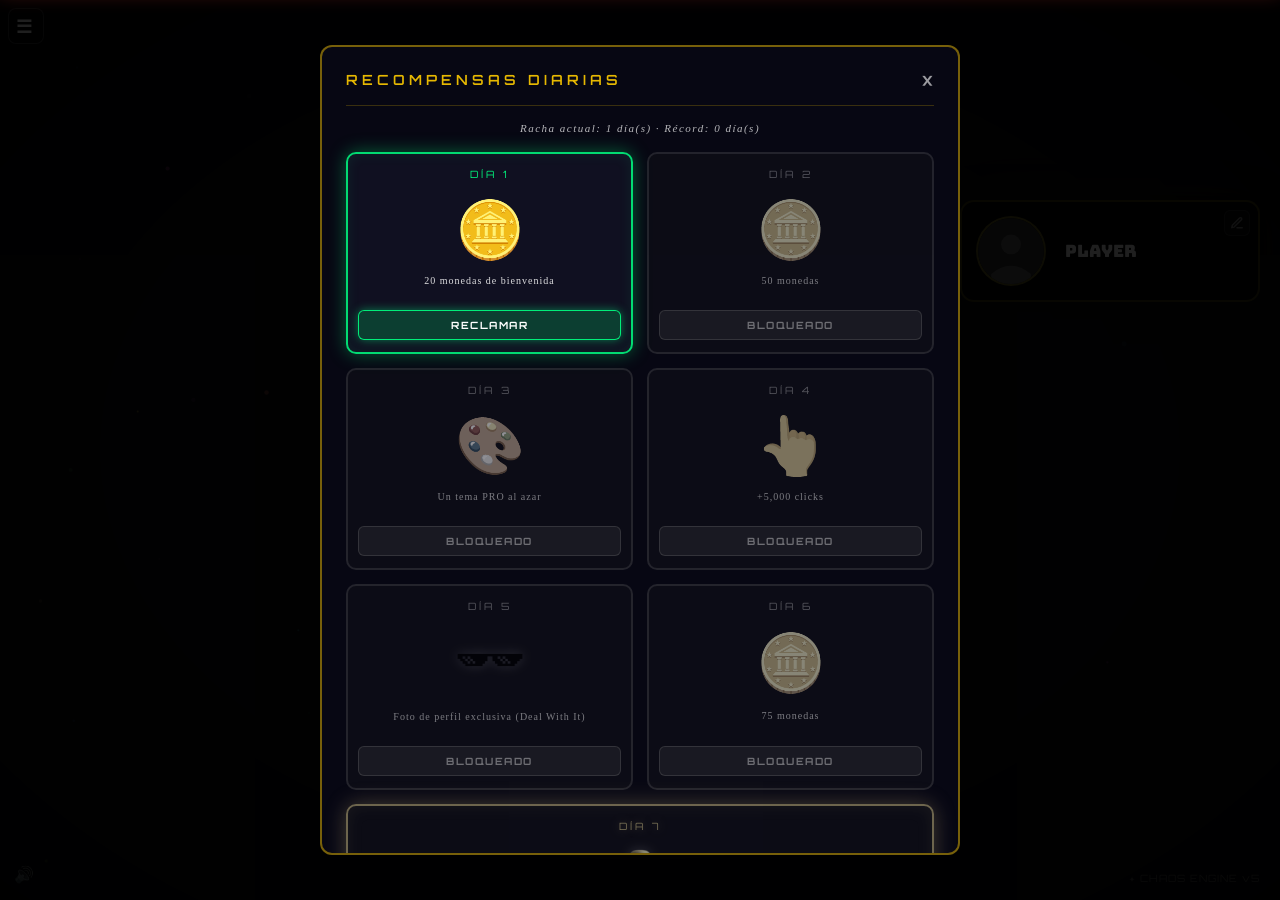
==== commit 10fe1c63: "feat(maluma): debug para saltar directo a la fase del minijuego" ====
--- a/index.html
+++ b/index.html
@@ -62,8 +62,8 @@
   
-<link rel="stylesheet" href="styles.css?v=60-maluma-count-fix">
-<link rel="icon" href="assets/logo.jpg?v=60-maluma-count-fix" type="image/jpeg">
+<link rel="stylesheet" href="styles.css?v=61-maluma-debug-game">
+<link rel="icon" href="assets/logo.jpg?v=61-maluma-debug-game" type="image/jpeg">
 <link rel="manifest" href="manifest.json">
 <meta name="theme-color" content="#ff0055">
 <meta name="apple-mobile-web-app-capable" content="yes">
@@ -75,7 +75,7 @@
 // any leftover SW before registering the new one. This makes hard-refresh
 // unnecessary after every deploy.
 (function() {
-  var CURRENT_BUILD = "60-maluma-count-fix";  // must match the sw.js?v= below
+  var CURRENT_BUILD = "61-maluma-debug-game";  // must match the sw.js?v= below
   var savedBuild = null;
   try { savedBuild = localStorage.getItem("chaosBuildId"); } catch (e) {}
   if (savedBuild && savedBuild !== CURRENT_BUILD && "serviceWorker" in navigator) {
@@ -94,7 +94,7 @@
 <script>
   if ("serviceWorker" in navigator) {
     window.addEventListener("load", function() {
-        navigator.serviceWorker.register("sw.js?v=60-maluma-count-fix", { updateViaCache: "none" }).then(function(reg) {
+        navigator.serviceWorker.register("sw.js?v=61-maluma-debug-game", { updateViaCache: "none" }).then(function(reg) {
         console.log("[PWA] Service Worker registered:", reg.scope);
 
         // Aggressive update strategy: detect new SW and force activation
@@ -1567,7 +1567,7 @@
   
-<script src="app.js?v=60-maluma-count-fix" defer></script>+<script src="app.js?v=61-maluma-debug-game" defer></script>   
@@ -1682,7 +1682,7 @@
   </div>
   <audio id="bossMusic" loop preload="auto"></audio>
 </div>
-<script src="boss.js?v=60-maluma-count-fix" defer></script>
+<script src="boss.js?v=61-maluma-debug-game" defer></script>
 
 <div id="collectiblesPanel" role="dialog" aria-label="Coleccionables">
   <div id="collectiblesPanelInner">
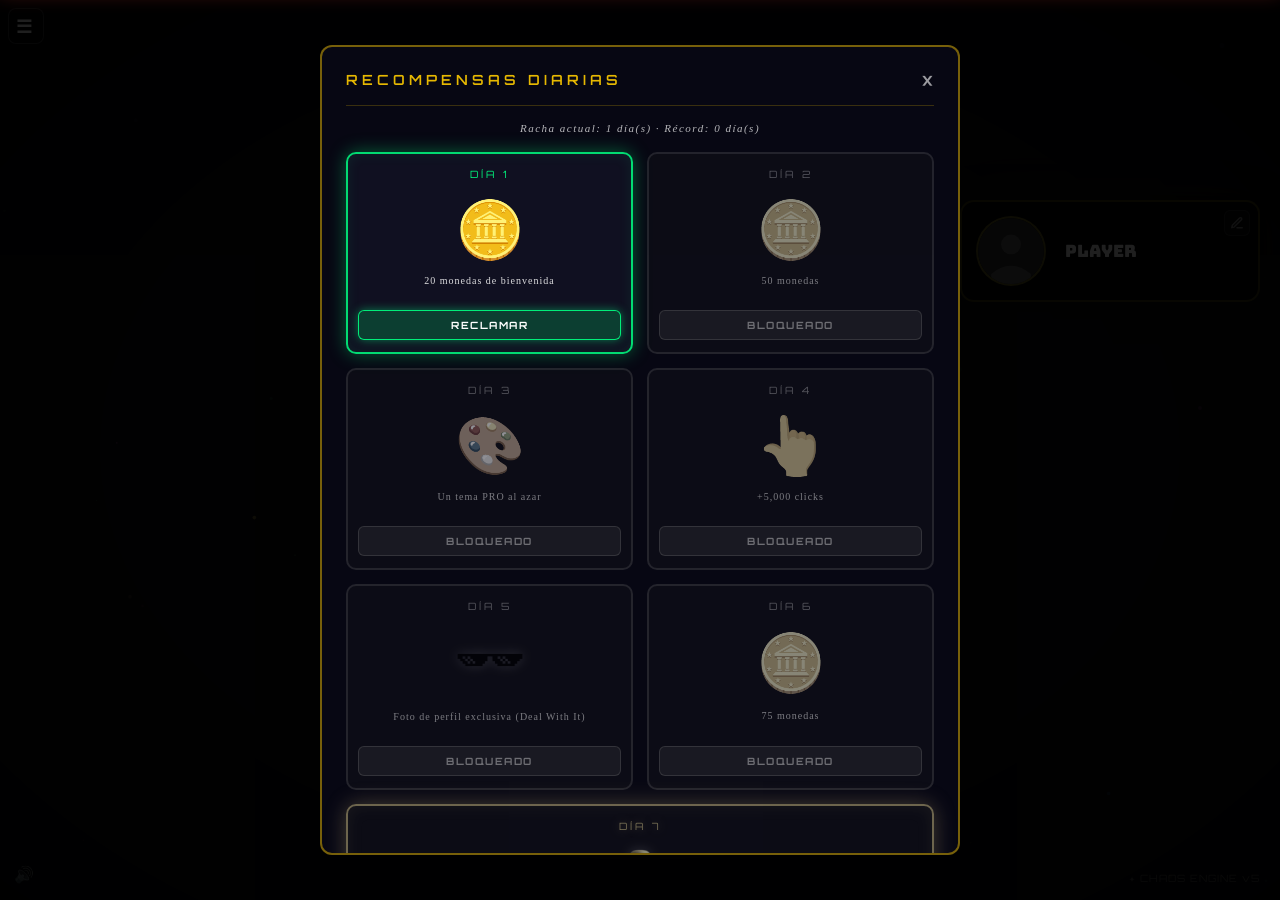
==== commit 92a93d7c: "fix(maluma): deteccion de touch mas robusta para mostrar los botones en mobile" ====
--- a/index.html
+++ b/index.html
@@ -62,8 +62,8 @@
   
-<link rel="stylesheet" href="styles.css?v=61-maluma-debug-game">
-<link rel="icon" href="assets/logo.jpg?v=61-maluma-debug-game" type="image/jpeg">
+<link rel="stylesheet" href="styles.css?v=62-maluma-touch-fix">
+<link rel="icon" href="assets/logo.jpg?v=62-maluma-touch-fix" type="image/jpeg">
 <link rel="manifest" href="manifest.json">
 <meta name="theme-color" content="#ff0055">
 <meta name="apple-mobile-web-app-capable" content="yes">
@@ -75,7 +75,7 @@
 // any leftover SW before registering the new one. This makes hard-refresh
 // unnecessary after every deploy.
 (function() {
-  var CURRENT_BUILD = "61-maluma-debug-game";  // must match the sw.js?v= below
+  var CURRENT_BUILD = "62-maluma-touch-fix";  // must match the sw.js?v= below
   var savedBuild = null;
   try { savedBuild = localStorage.getItem("chaosBuildId"); } catch (e) {}
   if (savedBuild && savedBuild !== CURRENT_BUILD && "serviceWorker" in navigator) {
@@ -94,7 +94,7 @@
 <script>
   if ("serviceWorker" in navigator) {
     window.addEventListener("load", function() {
-        navigator.serviceWorker.register("sw.js?v=61-maluma-debug-game", { updateViaCache: "none" }).then(function(reg) {
+        navigator.serviceWorker.register("sw.js?v=62-maluma-touch-fix", { updateViaCache: "none" }).then(function(reg) {
         console.log("[PWA] Service Worker registered:", reg.scope);
 
         // Aggressive update strategy: detect new SW and force activation
@@ -1567,7 +1567,7 @@
   
-<script src="app.js?v=61-maluma-debug-game" defer></script>+<script src="app.js?v=62-maluma-touch-fix" defer></script>   
@@ -1682,7 +1682,7 @@
   </div>
   <audio id="bossMusic" loop preload="auto"></audio>
 </div>
-<script src="boss.js?v=61-maluma-debug-game" defer></script>
+<script src="boss.js?v=62-maluma-touch-fix" defer></script>
 
 <div id="collectiblesPanel" role="dialog" aria-label="Coleccionables">
   <div id="collectiblesPanelInner">
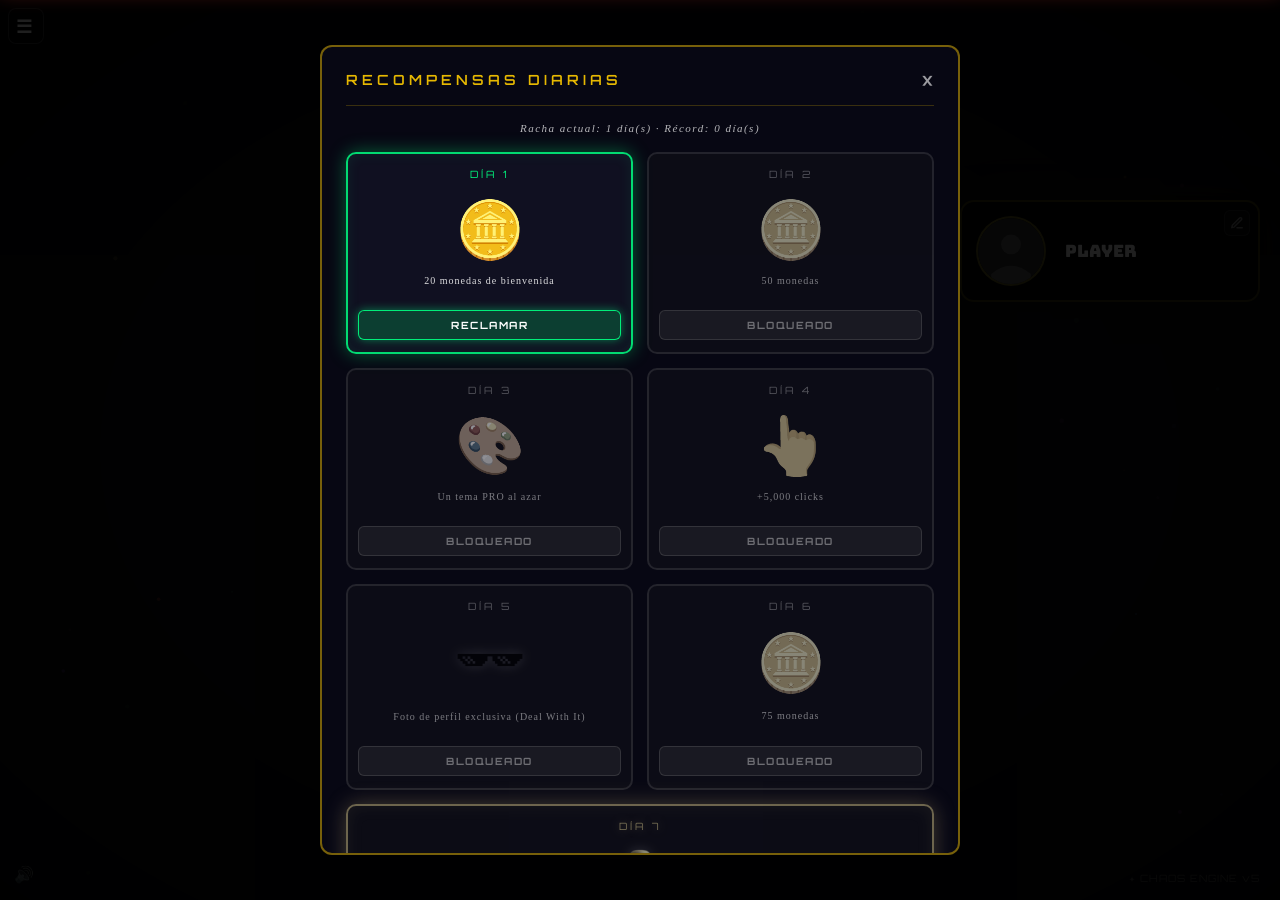
==== commit 6637816f: "fix(maluma): mas tiempo en el minijuego para mobile y transicion rick al terminar" ====
--- a/index.html
+++ b/index.html
@@ -62,8 +62,8 @@
   
-<link rel="stylesheet" href="styles.css?v=62-maluma-touch-fix">
-<link rel="icon" href="assets/logo.jpg?v=62-maluma-touch-fix" type="image/jpeg">
+<link rel="stylesheet" href="styles.css?v=63-maluma-mobile-time">
+<link rel="icon" href="assets/logo.jpg?v=63-maluma-mobile-time" type="image/jpeg">
 <link rel="manifest" href="manifest.json">
 <meta name="theme-color" content="#ff0055">
 <meta name="apple-mobile-web-app-capable" content="yes">
@@ -75,7 +75,7 @@
 // any leftover SW before registering the new one. This makes hard-refresh
 // unnecessary after every deploy.
 (function() {
-  var CURRENT_BUILD = "62-maluma-touch-fix";  // must match the sw.js?v= below
+  var CURRENT_BUILD = "63-maluma-mobile-time";  // must match the sw.js?v= below
   var savedBuild = null;
   try { savedBuild = localStorage.getItem("chaosBuildId"); } catch (e) {}
   if (savedBuild && savedBuild !== CURRENT_BUILD && "serviceWorker" in navigator) {
@@ -94,7 +94,7 @@
 <script>
   if ("serviceWorker" in navigator) {
     window.addEventListener("load", function() {
-        navigator.serviceWorker.register("sw.js?v=62-maluma-touch-fix", { updateViaCache: "none" }).then(function(reg) {
+        navigator.serviceWorker.register("sw.js?v=63-maluma-mobile-time", { updateViaCache: "none" }).then(function(reg) {
         console.log("[PWA] Service Worker registered:", reg.scope);
 
         // Aggressive update strategy: detect new SW and force activation
@@ -1567,7 +1567,7 @@
   
-<script src="app.js?v=62-maluma-touch-fix" defer></script>+<script src="app.js?v=63-maluma-mobile-time" defer></script>   
@@ -1682,7 +1682,7 @@
   </div>
   <audio id="bossMusic" loop preload="auto"></audio>
 </div>
-<script src="boss.js?v=62-maluma-touch-fix" defer></script>
+<script src="boss.js?v=63-maluma-mobile-time" defer></script>
 
 <div id="collectiblesPanel" role="dialog" aria-label="Coleccionables">
   <div id="collectiblesPanelInner">
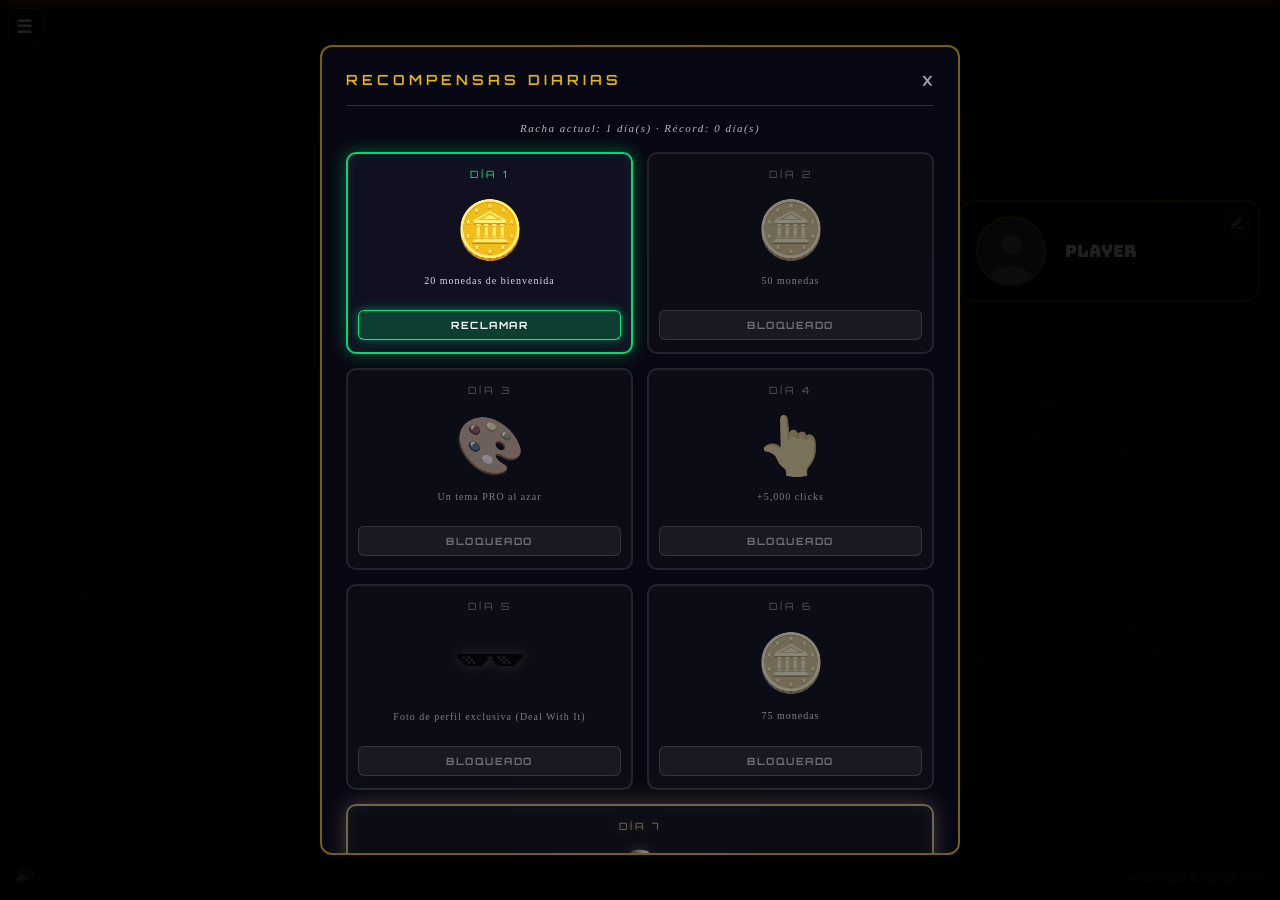
==== commit 1a93ac10: "fix(maluma): reproducir una sola cancion en vez de todas solapadas" ====
--- a/index.html
+++ b/index.html
@@ -62,8 +62,8 @@
   
-<link rel="stylesheet" href="styles.css?v=63-maluma-mobile-time">
-<link rel="icon" href="assets/logo.jpg?v=63-maluma-mobile-time" type="image/jpeg">
+<link rel="stylesheet" href="styles.css?v=64-maluma-audio-fix">
+<link rel="icon" href="assets/logo.jpg?v=64-maluma-audio-fix" type="image/jpeg">
 <link rel="manifest" href="manifest.json">
 <meta name="theme-color" content="#ff0055">
 <meta name="apple-mobile-web-app-capable" content="yes">
@@ -75,7 +75,7 @@
 // any leftover SW before registering the new one. This makes hard-refresh
 // unnecessary after every deploy.
 (function() {
-  var CURRENT_BUILD = "63-maluma-mobile-time";  // must match the sw.js?v= below
+  var CURRENT_BUILD = "64-maluma-audio-fix";  // must match the sw.js?v= below
   var savedBuild = null;
   try { savedBuild = localStorage.getItem("chaosBuildId"); } catch (e) {}
   if (savedBuild && savedBuild !== CURRENT_BUILD && "serviceWorker" in navigator) {
@@ -94,7 +94,7 @@
 <script>
   if ("serviceWorker" in navigator) {
     window.addEventListener("load", function() {
-        navigator.serviceWorker.register("sw.js?v=63-maluma-mobile-time", { updateViaCache: "none" }).then(function(reg) {
+        navigator.serviceWorker.register("sw.js?v=64-maluma-audio-fix", { updateViaCache: "none" }).then(function(reg) {
         console.log("[PWA] Service Worker registered:", reg.scope);
 
         // Aggressive update strategy: detect new SW and force activation
@@ -1567,7 +1567,7 @@
   
-<script src="app.js?v=63-maluma-mobile-time" defer></script>+<script src="app.js?v=64-maluma-audio-fix" defer></script>   
@@ -1682,7 +1682,7 @@
   </div>
   <audio id="bossMusic" loop preload="auto"></audio>
 </div>
-<script src="boss.js?v=63-maluma-mobile-time" defer></script>
+<script src="boss.js?v=64-maluma-audio-fix" defer></script>
 
 <div id="collectiblesPanel" role="dialog" aria-label="Coleccionables">
   <div id="collectiblesPanelInner">
